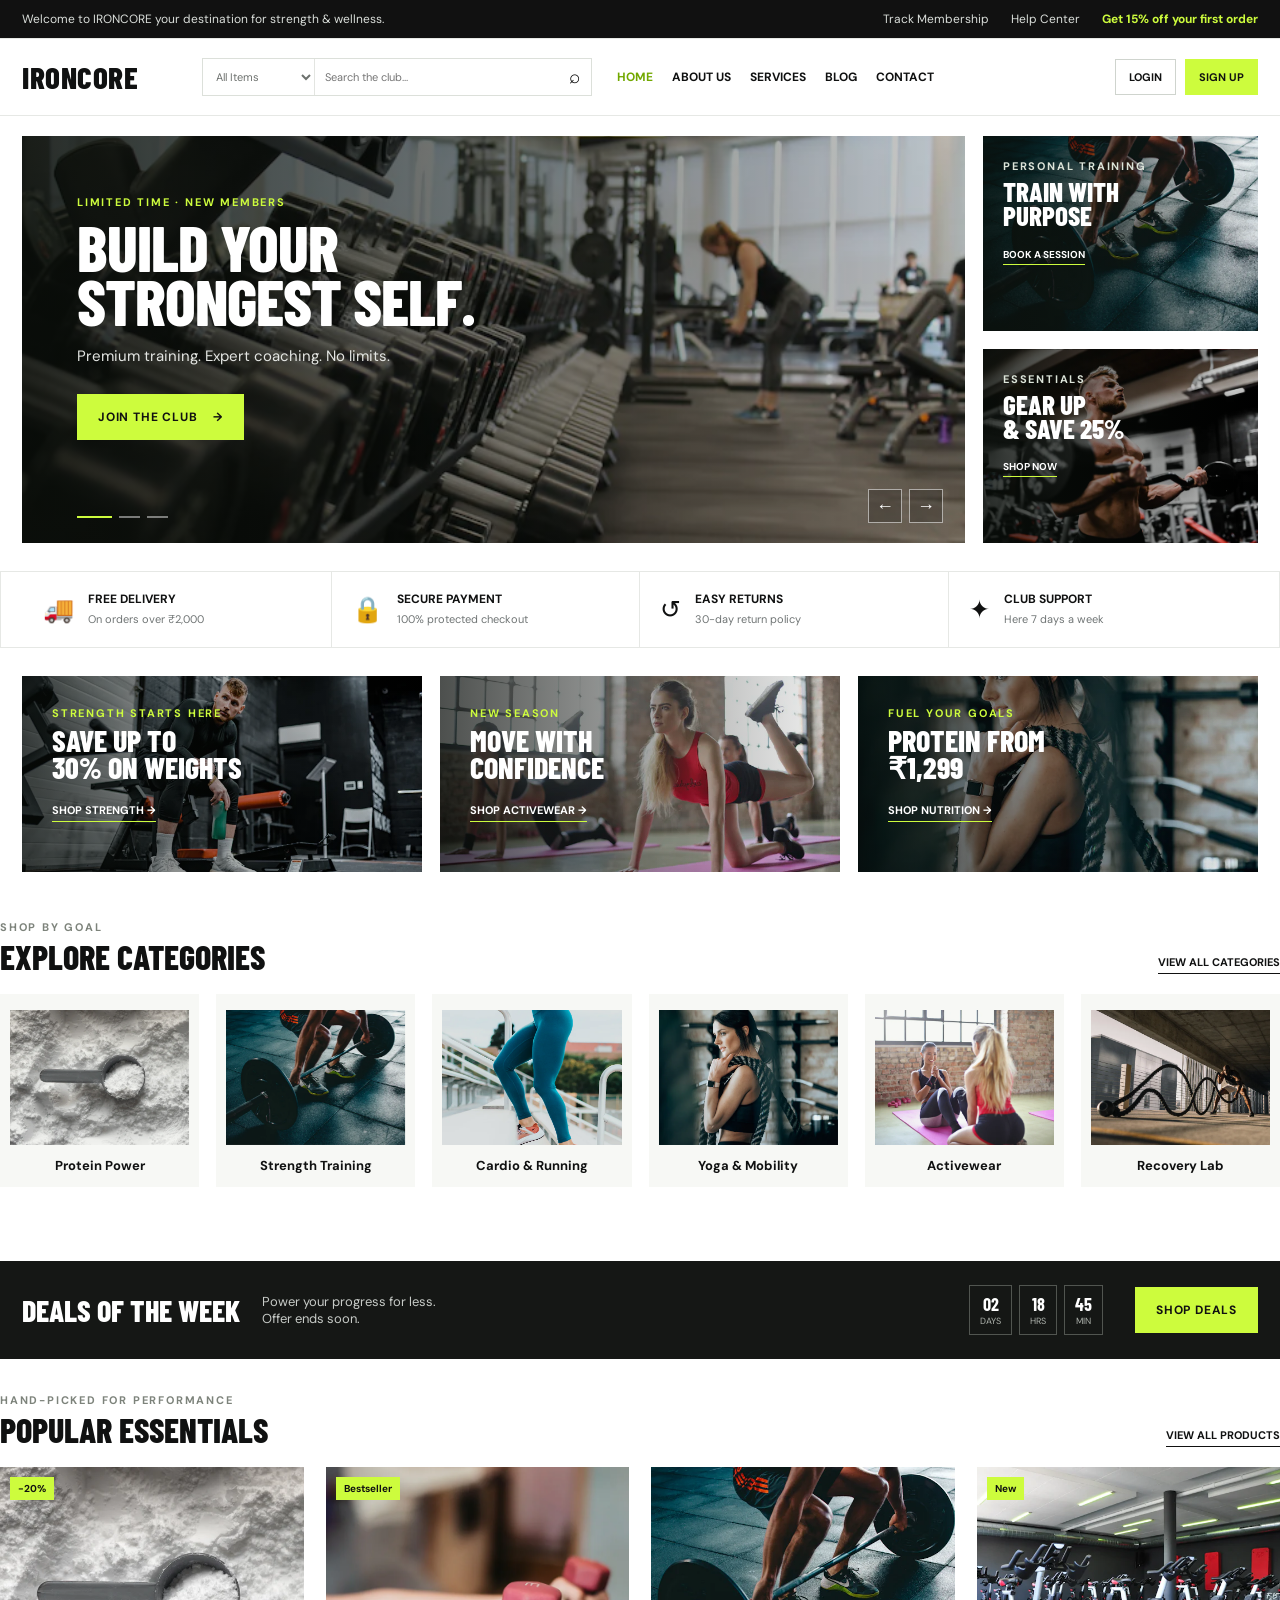
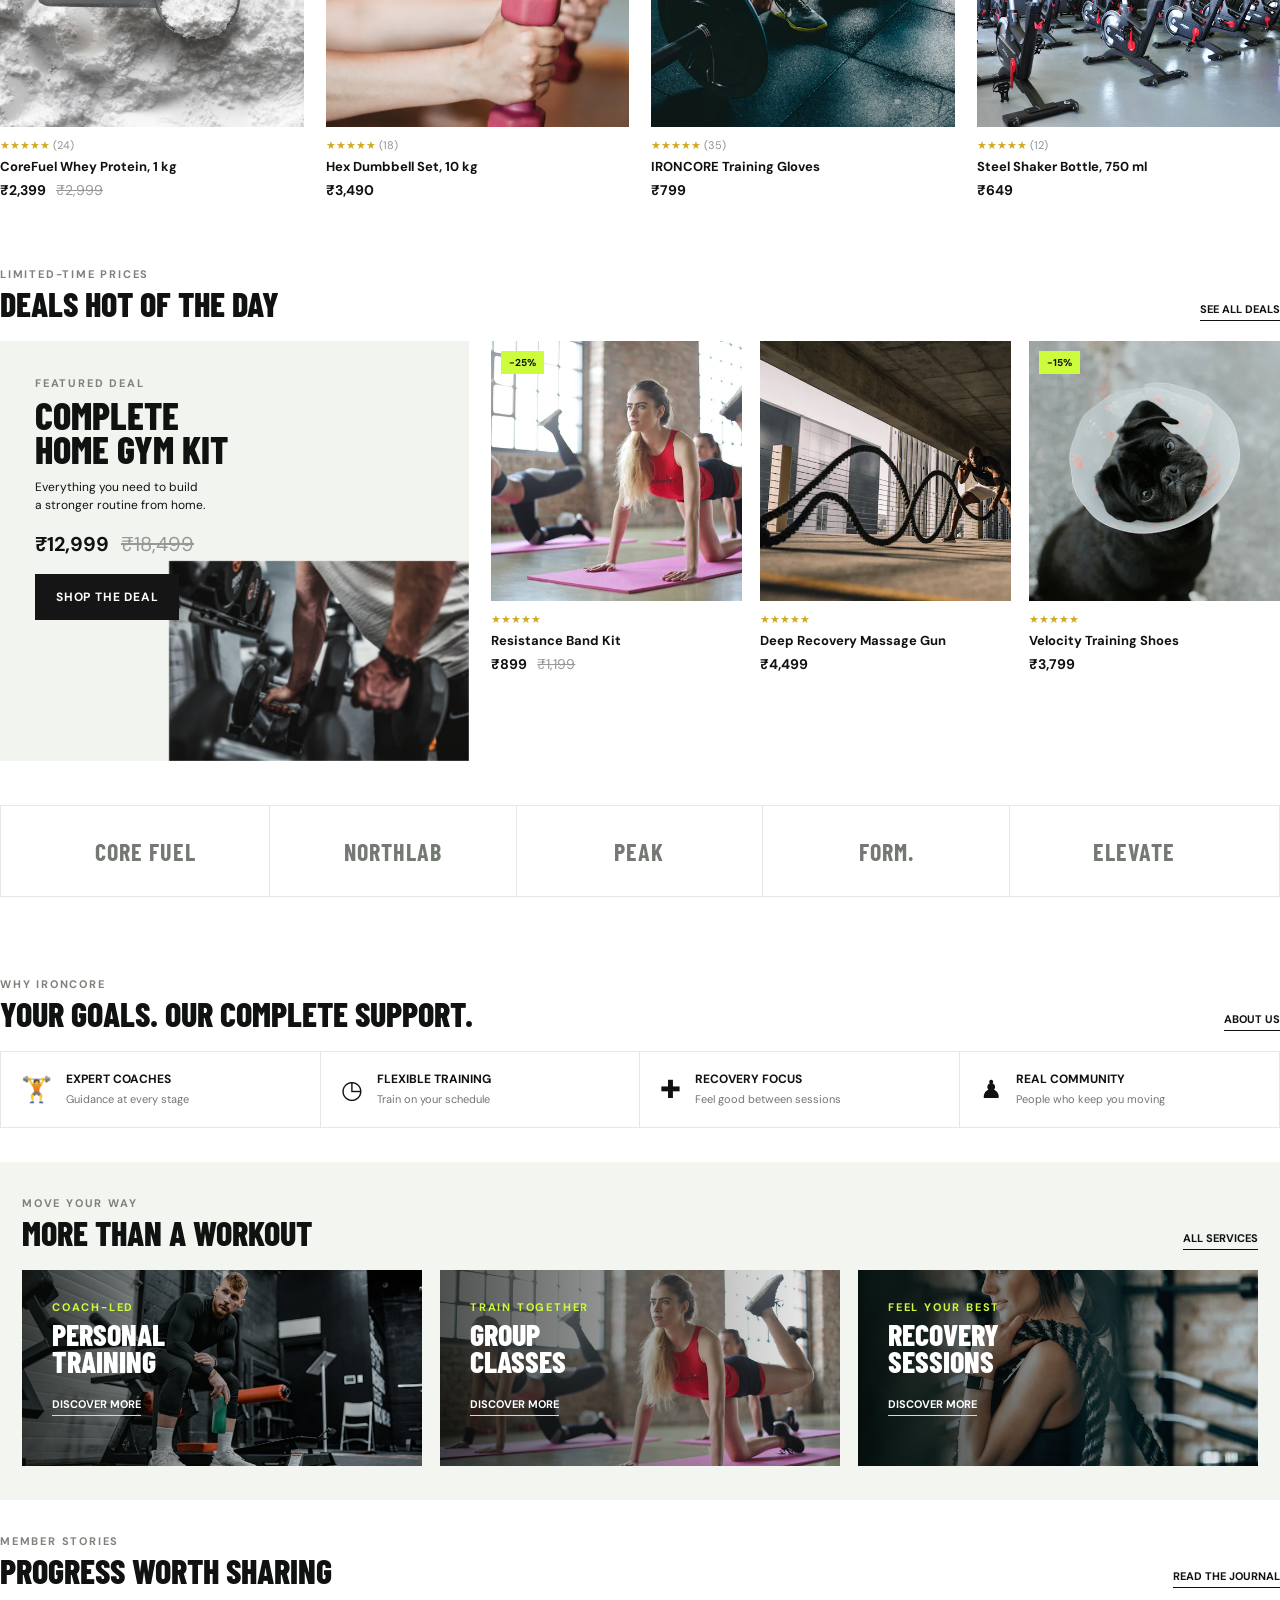
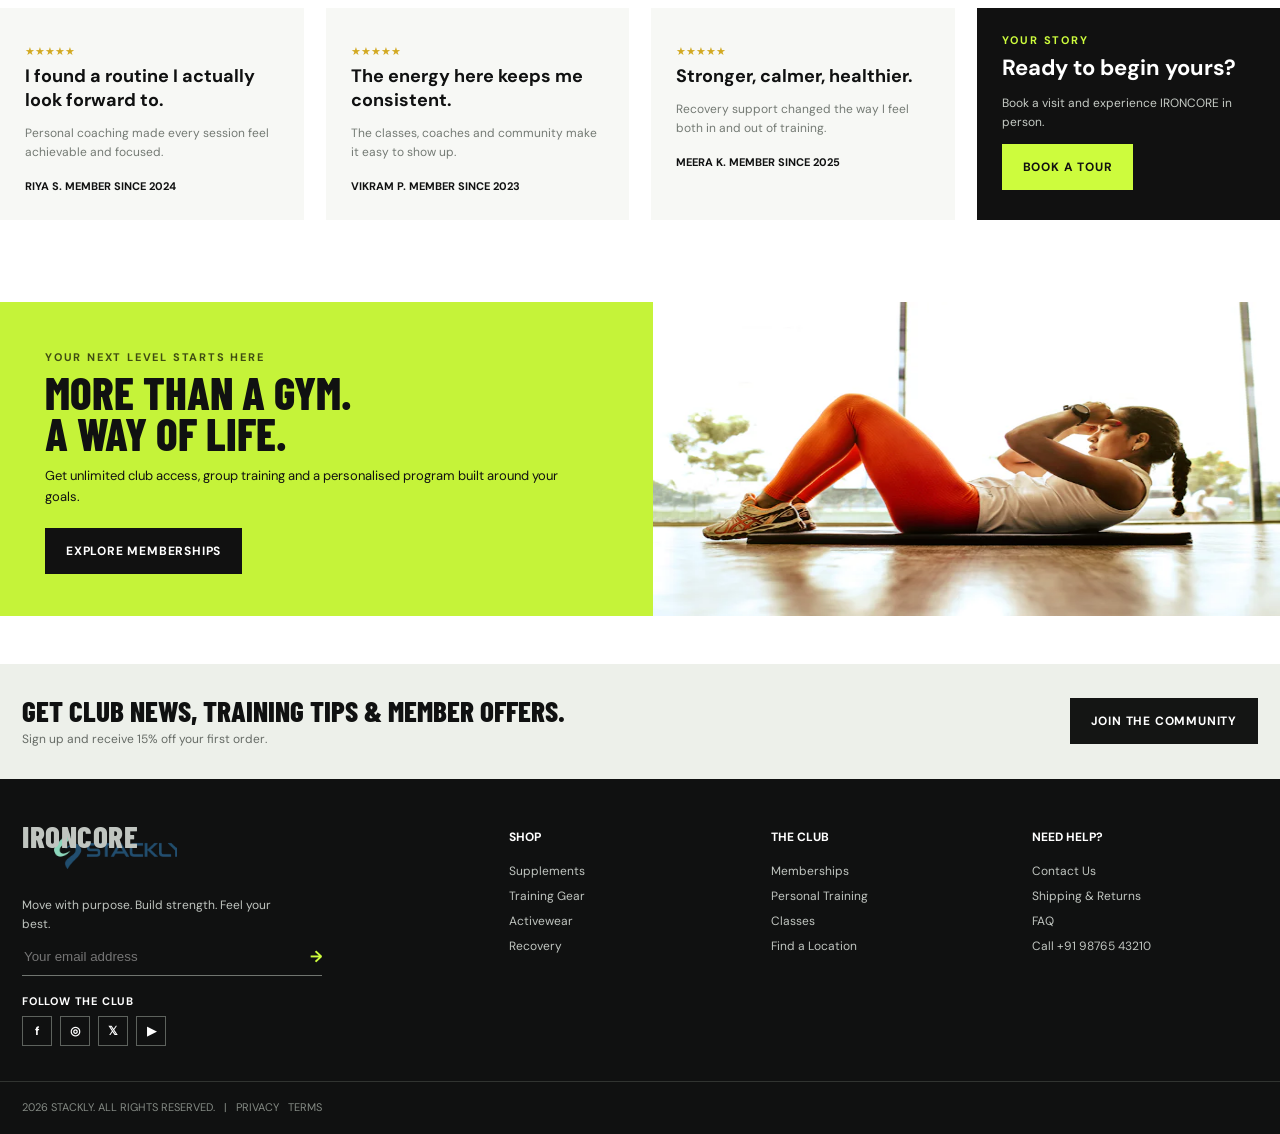
==== index.html @ f5759696 "initial commit" ====
<!DOCTYPE html>
<html lang="en">
<head>
  <meta charset="UTF-8" />
  <meta name="viewport" content="width=device-width, initial-scale=1.0" />
  <title>IRONCORE | Gym & Health Club</title>
  <link rel="preconnect" href="https://fonts.googleapis.com">
  <link rel="preconnect" href="https://fonts.gstatic.com" crossorigin>
  <link href="https://fonts.googleapis.com/css2?family=Barlow+Condensed:wght@500;600;700;800&family=DM+Sans:wght@400;500;600;700&display=swap" rel="stylesheet">
  <style>
    :root { --lime:#cdfc3d; --ink:#101111; --muted:#707575; --line:#e6e8e5; --cream:#f7f8f5; }
    * { box-sizing:border-box; } body { margin:0; color:var(--ink); font-family:'DM Sans',Arial,sans-serif; } a { color:inherit; text-decoration:none; }
    .wrap { max-width:1280px; margin:auto; padding:0 22px; } .eyebrow{ text-transform:uppercase; letter-spacing:1.8px; font-size:11px; font-weight:700; color:#7d837b; }
    .topbar { background:#111; color:#dadeda; height:38px; font-size:12px; } .topbar .wrap { height:100%; display:flex; align-items:center; justify-content:space-between; } .toplinks{display:flex;gap:22px}.accent{color:var(--lime);font-weight:700}
    .logo { width:155px;height:39px;font:800 31px/.8 'Barlow Condensed';letter-spacing:.5px;display:flex;align-items:center;flex:0 0 155px; } .logo:before{content:'IRONCORE'}.logo span { display:none; }
    .search { display:flex; align-items:center; border:1px solid #dce0da; height:38px; flex:1; max-width:390px; } .search select,.search input{border:0;background:none;outline:0;height:100%;font:11px 'DM Sans';}.search select{border-right:1px solid #e3e5e1;padding:0 9px;color:#6d716e;width:112px}.search input{padding:0 10px;flex:1;min-width:0}.search button{border:0;background:none;font-size:19px;padding:0 11px;cursor:pointer}
    nav { border-top:1px solid var(--line); border-bottom:1px solid var(--line); } nav .wrap{height:76px;display:flex;align-items:center;gap:25px}.navlinks{display:flex;align-items:center;gap:19px;font-size:12px;font-weight:700;white-space:nowrap}.navlinks a:first-child{color:#72a800}.navright{margin-left:auto;font-size:11px;display:flex;gap:9px;white-space:nowrap}.login{border:1px solid #cfd4ce;padding:10px 13px;font-weight:700}.signup{background:var(--lime);padding:11px 14px;font-weight:700;color:#111}
    .hero-grid { display:grid;grid-template-columns:1fr 275px;gap:18px;padding-top:20px; }.hero { min-height:407px;background:linear-gradient(90deg,rgba(9,13,9,.88),rgba(9,13,9,.2)),url('assets/1534438327276-14e5300c3a48.webp') center/cover;position:relative;color:#fff;padding:59px 55px; }.hero h1{font:800 clamp(46px,5vw,72px)/.85 'Barlow Condensed';text-transform:uppercase;margin:11px 0 17px;max-width:490px;letter-spacing:-1px}.hero p{font-size:15px;color:#e4e6e3;margin-bottom:28px}.button{display:inline-flex;align-items:center;gap:16px;font-size:12px;text-transform:uppercase;letter-spacing:.8px;font-weight:700;background:var(--lime);color:#111;padding:15px 21px;border:0;cursor:pointer}.button.dark{background:#141514;color:#fff}.hero .dots{position:absolute;bottom:25px;left:55px;display:flex;gap:7px}.dots i{width:21px;height:2px;background:#fff;opacity:.45}.dots i:first-child{opacity:1;background:var(--lime)}
    .hero{overflow:hidden;transition:background-image .55s ease}.hero-copy{animation:heroIn .7s both}.hero.is-changing .hero-copy{animation:heroOut .25s both}.hero .dots i{cursor:pointer;transition:.25s}.hero .dots i.active{opacity:1;background:var(--lime);width:35px}.slide-arrows{position:absolute;right:22px;bottom:20px;display:flex;gap:7px}.slide-arrows button{width:34px;height:34px;border:1px solid rgba(255,255,255,.55);background:rgba(0,0,0,.22);color:#fff;font-size:18px;cursor:pointer}.slide-arrows button:hover{background:var(--lime);color:#111;border-color:var(--lime)}@keyframes heroIn{from{opacity:0;transform:translateY(16px)}to{opacity:1;transform:none}}@keyframes heroOut{to{opacity:0;transform:translateY(-12px)}}
    .sidepromos{display:grid;gap:18px}.promo{padding:23px 20px;color:#fff;position:relative;overflow:hidden}.promo:before{content:'';position:absolute;inset:0;background:linear-gradient(90deg,rgba(10,15,11,.8),rgba(10,15,11,.02));z-index:0}.promo>*{position:relative;z-index:1}.promo.one{background:url('assets/1517836357463-d25dfeac3438.webp') center/cover}.promo.two{background:url('assets/1581009146145-b5ef050c2e1e.webp') center/cover}.promo h3{font:800 27px/.9 'Barlow Condensed';text-transform:uppercase;margin:6px 0 14px}.promo a{text-transform:uppercase;font-size:10px;font-weight:700;border-bottom:1px solid var(--lime);padding-bottom:3px}
    .benefits{margin:28px auto;border:1px solid var(--line);display:grid;grid-template-columns:repeat(4,1fr)}.benefit{padding:19px 20px;display:flex;gap:14px;align-items:center;border-right:1px solid var(--line)}.benefit:last-child{border:0}.benefit .symbol{font-size:25px}.benefit b{display:block;font-size:12px;text-transform:uppercase}.benefit span{font-size:11px;color:var(--muted)}
    .split-promos{display:grid;grid-template-columns:repeat(3,1fr);gap:18px;margin:0 auto 14px}.wide-promo{min-height:196px;padding:30px;position:relative;color:#fff;overflow:hidden;background-size:cover;background-position:center}.wide-promo:after{content:'';position:absolute;inset:0;background:linear-gradient(90deg,rgba(8,12,9,.72),rgba(8,12,9,.04))}.wide-promo>*{position:relative;z-index:1}.wide-promo:nth-child(1){background-image:url('assets/1579758629938-03607ccdbaba.webp')}.wide-promo:nth-child(2){background-image:url('assets/1518611012118-696072aa579a.webp')}.wide-promo:nth-child(3){background-image:url('assets/1548690312-e3b507d8c110.webp')}.wide-promo h3{font:800 30px/.9 'Barlow Condensed';text-transform:uppercase;margin:7px 0 17px}.wide-promo a{font-size:11px;font-weight:700;text-transform:uppercase;border-bottom:1px solid var(--lime);padding-bottom:4px}
    .section{padding:34px 0}.section-title{display:flex;justify-content:space-between;align-items:end;margin-bottom:20px}.section-title h2{font:800 34px/1 'Barlow Condensed';text-transform:uppercase;margin:6px 0 0}.view{font-size:11px;text-transform:uppercase;font-weight:bold;border-bottom:1px solid #111;padding-bottom:4px}.category-grid{display:grid;grid-template-columns:repeat(6,1fr);gap:17px}.category{background:var(--cream);text-align:center;padding:16px 10px 13px;font-size:13px;font-weight:700}.category img{height:135px;width:100%;object-fit:cover;mix-blend-mode:multiply;margin-bottom:8px}
    .dealbar{background:#151715;color:white;padding:24px 0;margin:40px 0 0}.dealbar .wrap{display:flex;align-items:center;gap:22px}.dealbar h3{font:800 30px/1 'Barlow Condensed';text-transform:uppercase;margin:0}.dealbar p{margin:0;color:#c7cbc7;font-size:13px}.timer{margin-left:auto;display:flex;gap:7px}.time{border:1px solid #515550;padding:7px 10px;text-align:center;font:700 18px 'Barlow Condensed'}.time small{display:block;font:9px 'DM Sans';color:#aeb3ad;text-transform:uppercase}.dealbar .button{margin-left:10px}
    .product-grid{display:grid;grid-template-columns:repeat(4,1fr);gap:22px}.product{position:relative}.product-img{height:260px;background:var(--cream);overflow:hidden;position:relative}.product-img img{width:100%;height:100%;object-fit:cover;transition:.3s}.product:hover img{transform:scale(1.05)}.tag{position:absolute;top:10px;left:10px;background:var(--lime);font-size:10px;font-weight:bold;padding:5px 8px;z-index:1}.quick{position:absolute;bottom:0;left:0;right:0;background:#111;color:#fff;text-align:center;padding:11px;text-transform:uppercase;font-size:10px;font-weight:bold;transform:translateY(100%);transition:.25s}.product:hover .quick{transform:none}.stars{color:#d2a921;font-size:11px;margin-top:11px}.product h4{margin:6px 0;font-size:13px}.price{font-weight:700;font-size:14px}.old{color:#959995;text-decoration:line-through;margin-left:7px;font-weight:400}.membership{margin:48px 0;background:linear-gradient(90deg,#c5f339 0%,#c5f339 51%,transparent 51%),url('assets/1571019613454-1cb2f99b2d8b.webp') right/50% 100% no-repeat;min-height:270px;padding:48px 55% 42px 45px}.membership h2{font:800 45px/.9 'Barlow Condensed';text-transform:uppercase;margin:8px 0 12px}.membership p{font-size:13px;line-height:1.6}.membership .button{background:#111;color:#fff;margin-top:7px}
    .deals-layout{display:grid;grid-template-columns:1.25fr 2.1fr;gap:22px}.feature-deal{background:#f2f4ef;min-height:420px;padding:35px;position:relative;overflow:hidden}.feature-deal:after{content:'';position:absolute;inset:0;background:url('assets/1583454110551-21f2fa2afe61.webp') right bottom/64% auto no-repeat;mix-blend-mode:multiply}.feature-deal>*{position:relative;z-index:1}.feature-deal h3{font:800 38px/.9 'Barlow Condensed';text-transform:uppercase;max-width:210px;margin:8px 0 12px}.feature-deal p{font-size:12px;max-width:170px;line-height:1.5}.feature-deal .price{font-size:20px;margin:17px 0}.deal-products{display:grid;grid-template-columns:repeat(3,1fr);gap:18px}.deal-products .product-img{height:260px}.brands{border:1px solid var(--line);display:grid;grid-template-columns:repeat(5,1fr);margin:10px auto 46px}.brand{height:90px;display:flex;align-items:center;justify-content:center;border-right:1px solid var(--line);font:700 24px 'Barlow Condensed';letter-spacing:1px;color:#747a73}.brand:last-child{border:0}.club-strip{background:#edf0ea;padding:32px 0}.club-strip .wrap{display:flex;align-items:center;justify-content:space-between;gap:25px}.club-strip h3{font:800 29px/1 'Barlow Condensed';text-transform:uppercase;margin:0}.club-strip p{font-size:12px;color:#666b66;margin:6px 0 0}
    footer{background:#101111;color:#c0c5c0;padding:45px 0 20px}footer .footergrid{display:grid;grid-template-columns:2fr repeat(3,1fr);gap:35px}footer .logo{display:block;background-color:transparent!important;border-radius:0;width:195px;height:52px;padding:0;background-image:url('assets/logo-dark.webp')!important;background-repeat:no-repeat!important;background-size:195px auto!important;background-position:left center!important;box-shadow:none}footer h5{color:#fff;font-size:12px;text-transform:uppercase;margin:5px 0 18px}footer li{list-style:none;font-size:12px;margin:9px 0}footer ul{padding:0;margin:0}.newsletter{display:flex;border-bottom:1px solid #707570;padding-bottom:8px;max-width:300px}.newsletter input{background:transparent;border:0;color:white;outline:0;flex:1}.socials{display:flex;gap:8px;margin-top:18px}.socials a{display:grid;place-items:center;width:30px;height:30px;border:1px solid #5d625d;color:#fff;font-size:12px;font-weight:700}.socials a:hover{background:var(--lime);border-color:var(--lime);color:#111}.copyright{margin-top:35px;padding-top:18px;border-top:1px solid #313431;font-size:11px;color:#848a84}
    @media(max-width:950px){.hero-grid{grid-template-columns:1fr}.sidepromos{display:none}.category-grid{grid-template-columns:repeat(3,1fr)}.split-promos{grid-template-columns:1fr}.deals-layout{grid-template-columns:1fr}.navright{display:none}.membership{background:#c5f339;padding:35px}.membership h2{font-size:40px}.benefits{grid-template-columns:repeat(2,1fr)}.navlinks{gap:12px}}@media(max-width:600px){.toplinks,.navlinks{display:none}nav .wrap{height:66px}.logo{font-size:29px}.search{max-width:none}.search select{display:none}.hero{padding:50px 25px}.hero h1{font-size:49px}.category-grid,.product-grid,.deal-products{grid-template-columns:repeat(2,1fr);gap:11px}.product-img,.deal-products .product-img{height:190px}.benefits{grid-template-columns:1fr}.benefit{border-right:0;border-bottom:1px solid var(--line)}.dealbar .wrap{flex-wrap:wrap}.timer{margin-left:0}.dealbar .button{display:none}.brands{grid-template-columns:repeat(2,1fr)}.brand:nth-child(2){border-right:0}.club-strip .wrap{align-items:flex-start;flex-direction:column}footer .footergrid{grid-template-columns:1fr 1fr}.section{padding:25px 0}}
  </style>
  <style>
    html { overflow-x:hidden; }
    img { max-width:100%; height:auto; }
    @media (max-width:950px) {
      nav .wrap { flex-wrap:wrap; }
      .navlinks { display:none; }
      .navright { display:none; }
      .hero-grid { grid-template-columns:1fr; }
      .sidepromos { display:none; }
      .split-promos { grid-template-columns:1fr; }
      .benefits { grid-template-columns:repeat(2,1fr); }
      .dealbar .wrap { flex-wrap:wrap; }
    }
    @media (max-width:600px) {
      .topbar .wrap { justify-content:center; text-align:center; }
      .toplinks { display:none; }
      nav .wrap { height:auto; min-height:66px; padding-top:12px; padding-bottom:12px; }
      .search { order:3; flex-basis:100%; max-width:none; }
      .hero { padding:50px 25px; }
      .benefits { grid-template-columns:1fr; }
      .category-grid,.product-grid,.deal-products { grid-template-columns:repeat(2,1fr); }
      .membership { background:#c5f339; padding:35px; }
      .club-strip .wrap { align-items:flex-start; flex-direction:column; }
      footer .footergrid { grid-template-columns:1fr 1fr; }
    }
  </style>
</head>
<body>
  <div class="topbar"><div class="wrap"><span>Welcome to IRONCORE  your destination for strength & wellness.</span><div class="toplinks"><a href="#">Track Membership</a><a href="#">Help Center</a><a class="accent" href="#">Get 15% off your first order</a></div></div></div>
  <nav><div class="wrap"><a class="logo" href="index.html" aria-label="IRONCORE home"></a><div class="search"><select aria-label="Search category"><option>All Items</option><option>Supplements</option><option>Gym Gear</option></select><input aria-label="Search the club" placeholder="Search the club..."/><button type="button" aria-label="Search">⌕</button></div><div class="navlinks"><a href="index.html">HOME</a><a href="about.html">ABOUT US</a><a href="services.html">SERVICES</a><a href="blog.html">BLOG</a><a href="contact.html">CONTACT</a></div><div class="navright"><a class="login" href="login.html">LOGIN</a><a class="signup" href="signup.html">SIGN UP</a></div></div></nav>
  <main id="home">
    <div class="wrap hero-grid">
      <section class="hero" id="hero-slider"><div class="hero-copy"><div class="eyebrow" id="hero-kicker" style="color:var(--lime)">LIMITED TIME · NEW MEMBERS</div><h1 id="hero-title">BUILD YOUR<br>STRONGEST SELF.</h1><p id="hero-text">Premium training. Expert coaching. No limits.</p><a class="button" id="hero-link" href="#membership"><span id="hero-cta">Join the club</span> <b>→</b></a></div><div class="dots" aria-label="Hero slides"><i class="active"></i><i></i><i></i></div><div class="slide-arrows"><button type="button" aria-label="Previous slide">←</button><button type="button" aria-label="Next slide">→</button></div></section>
      <aside class="sidepromos"><div class="promo one"><div class="eyebrow" style="color:#dce4d9">PERSONAL TRAINING</div><h3>Train with<br>purpose</h3><a href="#">Book a session  </a></div><div class="promo two"><div class="eyebrow" style="color:#dce4d9">ESSENTIALS</div><h3>Gear up<br>& save 25%</h3><a href="#shop">Shop now  </a></div></aside>
    </div>
    <div class="wrap benefits"><div class="benefit"><div class="symbol">🚚</div><div><b>Free delivery</b><span>On orders over ₹2,000</span></div></div><div class="benefit"><div class="symbol">🔒</div><div><b>Secure payment</b><span>100% protected checkout</span></div></div><div class="benefit"><div class="symbol">↺</div><div><b>Easy returns</b><span>30-day return policy</span></div></div><div class="benefit"><div class="symbol">✦</div><div><b>Club support</b><span>Here 7 days a week</span></div></div></div>
    <div class="wrap split-promos"><article class="wide-promo"><div class="eyebrow" style="color:var(--lime)">Strength starts here</div><h3>Save up to<br>30% on weights</h3><a href="#shop">Shop strength →</a></article><article class="wide-promo"><div class="eyebrow" style="color:var(--lime)">New season</div><h3>Move with<br>confidence</h3><a href="#shop">Shop activewear →</a></article><article class="wide-promo"><div class="eyebrow" style="color:var(--lime)">Fuel your goals</div><h3>Protein from<br>₹1,299</h3><a href="#shop">Shop nutrition →</a></article></div>
    <section class="wrap section"><div class="section-title"><div><div class="eyebrow">Shop by goal</div><h2>Explore categories</h2></div><a class="view" href="#shop">View all categories  </a></div><div class="category-grid"><a class="category" href="#"><img src="assets/1593095948071-474c5cc2989d.webp" alt="Protein"><div>Protein Power</div></a><a class="category" href="#"><img src="assets/1517836357463-d25dfeac3438.webp" alt="Weights"><div>Strength Training</div></a><a class="category" href="#"><img src="assets/1538805060514-97d9cc17730c.webp" alt="Running"><div>Cardio & Running</div></a><a class="category" href="#"><img src="assets/1548690312-e3b507d8c110.webp" alt="Yoga"><div>Yoga & Mobility</div></a><a class="category" href="#"><img src="assets/1518459031867-a89b944bffe4.webp" alt="Clothes"><div>Activewear</div></a><a class="category" href="#"><img src="assets/1599058917212-d750089bc07e.webp" alt="Recovery"><div>Recovery Lab</div></a></div></section>
    <div class="dealbar"><div class="wrap"><h3>Deals of the week</h3><p>Power your progress for less.<br>Offer ends soon.</p><div class="timer"><div class="time">02<small>days</small></div><div class="time">18<small>hrs</small></div><div class="time">45<small>min</small></div></div><a href="#shop" class="button">Shop deals  </a></div></div>
    <section class="wrap section" id="shop"><div class="section-title"><div><div class="eyebrow">Hand-picked for performance</div><h2>Popular essentials</h2></div><a class="view" href="#">View all products  </a></div><div class="product-grid"><article class="product"><div class="product-img"><span class="tag">-20%</span><img src="assets/1593095948071-474c5cc2989d.webp" alt="Whey protein"><div class="quick">Add to cart</div></div><div class="stars">SSSSS <span style="color:#8e938e">(24)</span></div><h4>CoreFuel Whey Protein, 1 kg</h4><div class="price">a2,399 <span class="old">a2,999</span></div></article><article class="product"><div class="product-img"><span class="tag">Bestseller</span><img src="assets/1586401100295-7a8096fd231a.webp" alt="Dumbbells"><div class="quick">Add to cart</div></div><div class="stars">SSSSS <span style="color:#8e938e">(18)</span></div><h4>Hex Dumbbell Set, 10 kg</h4><div class="price">a3,490</div></article><article class="product"><div class="product-img"><img src="assets/1517836357463-d25dfeac3438.webp" alt="Gym gear"><div class="quick">Add to cart</div></div><div class="stars">SSSSS <span style="color:#8e938e">(35)</span></div><h4>IRONCORE Training Gloves</h4><div class="price">a799</div></article><article class="product"><div class="product-img"><span class="tag">New</span><img src="assets/1598289431512-b97b0917affc.webp" alt="Shaker"><div class="quick">Add to cart</div></div><div class="stars">SSSSS <span style="color:#8e938e">(12)</span></div><h4>Steel Shaker Bottle, 750 ml</h4><div class="price">a649</div></article></div></section>
    <section class="wrap section"><div class="section-title"><div><div class="eyebrow">Limited-time prices</div><h2>Deals hot of the day</h2></div><a class="view" href="#shop">See all deals  </a></div><div class="deals-layout"><article class="feature-deal"><div class="eyebrow">Featured deal</div><h3>Complete home gym kit</h3><p>Everything you need to build a stronger routine from home.</p><div class="price">a12,999 <span class="old">a18,499</span></div><a class="button dark" href="#">Shop the deal  </a></article><div class="deal-products"><article class="product"><div class="product-img"><span class="tag">-25%</span><img src="assets/1518611012118-696072aa579a.webp" alt="Fitness band"><div class="quick">Add to cart</div></div><div class="stars">SSSSS</div><h4>Resistance Band Kit</h4><div class="price">a899 <span class="old">a1,199</span></div></article><article class="product"><div class="product-img"><img src="assets/1599058917212-d750089bc07e.webp" alt="Recovery gun"><div class="quick">Add to cart</div></div><div class="stars">SSSSS</div><h4>Deep Recovery Massage Gun</h4><div class="price">a4,499</div></article><article class="product"><div class="product-img"><span class="tag">-15%</span><img src="assets/1599443015574-be5fe8a05783.webp" alt="Shoes"><div class="quick">Add to cart</div></div><div class="stars">SSSSS</div><h4>Velocity Training Shoes</h4><div class="price">a3,799</div></article></div></div></section>
    <div class="wrap brands"><div class="brand">CORE FUEL</div><div class="brand">NORTHLAB</div><div class="brand">PEAK</div><div class="brand">FORM.</div><div class="brand">ELEVATE</div></div>
    <section class="wrap section"><div class="section-title"><div><div class="eyebrow">Why Stackly</div><h2>Your goals. Our complete support.</h2></div><a class="view" href="about.html">About us  </a></div><div class="benefits" style="margin:0"><div class="benefit"><div class="symbol"></div><div><b>Expert coaches</b><span>Guidance at every stage</span></div></div><div class="benefit"><div class="symbol">"</div><div><b>Flexible training</b><span>Train on your schedule</span></div></div><div class="benefit"><div class="symbol"></div><div><b>Recovery focus</b><span>Feel good between sessions</span></div></div><div class="benefit"><div class="symbol"></div><div><b>Real community</b><span>People who keep you moving</span></div></div></div></section>
    <section class="section" style="background:#f3f5f1"><div class="wrap"><div class="section-title"><div><div class="eyebrow">Move your way</div><h2>More than a workout</h2></div><a class="view" href="services.html">All services  </a></div><div class="split-promos" style="margin-bottom:0"><article class="wide-promo"><div class="eyebrow" style="color:var(--lime)">Coach-led</div><h3>Personal<br>training</h3><a href="services.html">Discover more  </a></article><article class="wide-promo"><div class="eyebrow" style="color:var(--lime)">Train together</div><h3>Group<br>classes</h3><a href="services.html">Discover more  </a></article><article class="wide-promo"><div class="eyebrow" style="color:var(--lime)">Feel your best</div><h3>Recovery<br>sessions</h3><a href="services.html">Discover more  </a></article></div></div></section>
    <section class="wrap section"><div class="section-title"><div><div class="eyebrow">Member stories</div><h2>Progress worth sharing</h2></div><a class="view" href="blog.html">Read the journal  </a></div><div class="product-grid"><article class="product" style="padding:25px;background:#f7f8f5"><div class="stars">SSSSS</div><h4 style="font-size:18px">I found a routine I actually look forward to.</h4><p style="font-size:12px;color:#747a74;line-height:1.6">Personal coaching made every session feel achievable and focused.</p><b style="font-size:11px">RIYA S.  MEMBER SINCE 2024</b></article><article class="product" style="padding:25px;background:#f7f8f5"><div class="stars">SSSSS</div><h4 style="font-size:18px">The energy here keeps me consistent.</h4><p style="font-size:12px;color:#747a74;line-height:1.6">The classes, coaches and community make it easy to show up.</p><b style="font-size:11px">VIKRAM P.  MEMBER SINCE 2023</b></article><article class="product" style="padding:25px;background:#f7f8f5"><div class="stars">SSSSS</div><h4 style="font-size:18px">Stronger, calmer, healthier.</h4><p style="font-size:12px;color:#747a74;line-height:1.6">Recovery support changed the way I feel both in and out of training.</p><b style="font-size:11px">MEERA K.  MEMBER SINCE 2025</b></article><article class="product" style="padding:25px;background:#111;color:#fff"><div class="eyebrow" style="color:var(--lime)">Your story</div><h4 style="font-size:22px">Ready to begin yours?</h4><p style="font-size:12px;color:#c6cbc5;line-height:1.6">Book a visit and experience Stackly in person.</p><a class="button" href="contact.html">Book a tour  </a></article></div></section>
    <section class="wrap membership" id="membership"><div class="eyebrow" style="color:#3f4d12">Your next level starts here</div><h2>More than a gym.<br>A way of life.</h2><p>Get unlimited club access, group training and a personalised program built around your goals.</p><a class="button" href="contact.html">Explore memberships  </a></section>
    <section class="club-strip"><div class="wrap"><div><h3>Get club news, training tips & member offers.</h3><p>Sign up and receive 15% off your first order.</p></div><a href="#" class="button dark">Join the community  </a></div></section>
  </main>
  <footer><div class="wrap footergrid"><div><a class="logo" href="index.html" aria-label="Stackly home"></a><p style="font-size:12px;line-height:1.6;max-width:270px;margin-top:20px">Move with purpose. Build strength. Feel your best.</p><div class="newsletter"><input placeholder="Your email address"><b style="color:var(--lime)">"</b></div><div class="socials" aria-label="Social media"><a href="404.html" aria-label="Facebook">f</a><a href="404.html" aria-label="Instagram"></a><a href="404.html" aria-label="X"></a><a href="404.html" aria-label="YouTube"></a></div></div><div><h5>Shop</h5><ul><li>Supplements</li><li>Training Gear</li><li>Activewear</li><li>Recovery</li></ul></div><div><h5>The Club</h5><ul><li>Memberships</li><li>Personal Training</li><li>Classes</li><li>Find a Location</li></ul></div><div><h5>Need help?</h5><ul><li>Contact Us</li><li>Shipping & Returns</li><li>FAQ</li><li>Call +91 98765 43210</li></ul></div></div><div class="wrap copyright"> 2026 STACKLY. ALL RIGHTS RESERVED. &nbsp; | &nbsp; PRIVACY &nbsp; TERMS</div></footer>
  <script src="site.js"></script>
  <script>
    (() => {
      const slides = [
        { kicker: 'LIMITED TIME  NEW MEMBERS', title: 'BUILD YOUR<br>STRONGEST SELF.', text: 'Premium training. Expert coaching. No limits.', cta: 'Join the club', href: '#membership', image: 'assets/1534438327276-14e5300c3a48.webp' },
        { kicker: 'PERFORMANCE MADE PERSONAL', title: 'TRAIN SMARTER.<br>GO FURTHER.', text: 'Personal coaching designed around the results you want.', cta: 'Meet our trainers', href: '#membership', image: 'assets/1538805060514-97d9cc17730c.webp' },
        { kicker: 'MEMBER EXCLUSIVE', title: 'YOUR ROUTINE.<br>YOUR RESULTS.', text: 'Group fitness, recovery and full club access in one membership.', cta: 'Explore membership', href: '#membership', image: 'assets/1571019613454-1cb2f99b2d8b.webp' }
      ];
      const hero = document.querySelector('#hero-slider'), copy = hero.querySelector('.hero-copy'), dots = [...hero.querySelectorAll('.dots i')];
      let current = 0, timer;
      function show(index) {
        current = (index + slides.length) % slides.length;
        hero.classList.add('is-changing');
        setTimeout(() => {
          const s = slides[current];
          document.querySelector('#hero-kicker').textContent = s.kicker;
          document.querySelector('#hero-title').innerHTML = s.title;
          document.querySelector('#hero-text').textContent = s.text;
          document.querySelector('#hero-cta').textContent = s.cta;
          document.querySelector('#hero-link').href = s.href;
          hero.style.backgroundImage = `linear-gradient(90deg,rgba(9,13,9,.88),rgba(9,13,9,.2)),url('${s.image}')`;
          dots.forEach((dot, i) => dot.classList.toggle('active', i === current));
          hero.classList.remove('is-changing'); copy.style.animation = 'none'; copy.offsetHeight; copy.style.animation = '';
        }, 240);
        clearInterval(timer); timer = setInterval(() => show(current + 1), 5500);
      }
      dots.forEach((dot, i) => dot.addEventListener('click', () => show(i)));
      hero.querySelectorAll('.slide-arrows button')[0].addEventListener('click', () => show(current - 1));
      hero.querySelectorAll('.slide-arrows button')[1].addEventListener('click', () => show(current + 1));
      timer = setInterval(() => show(current + 1), 5500);
      document.querySelectorAll('a[href="#"]').forEach(link => link.href = '404.html');
    })();
  </script>
</body>
</html>
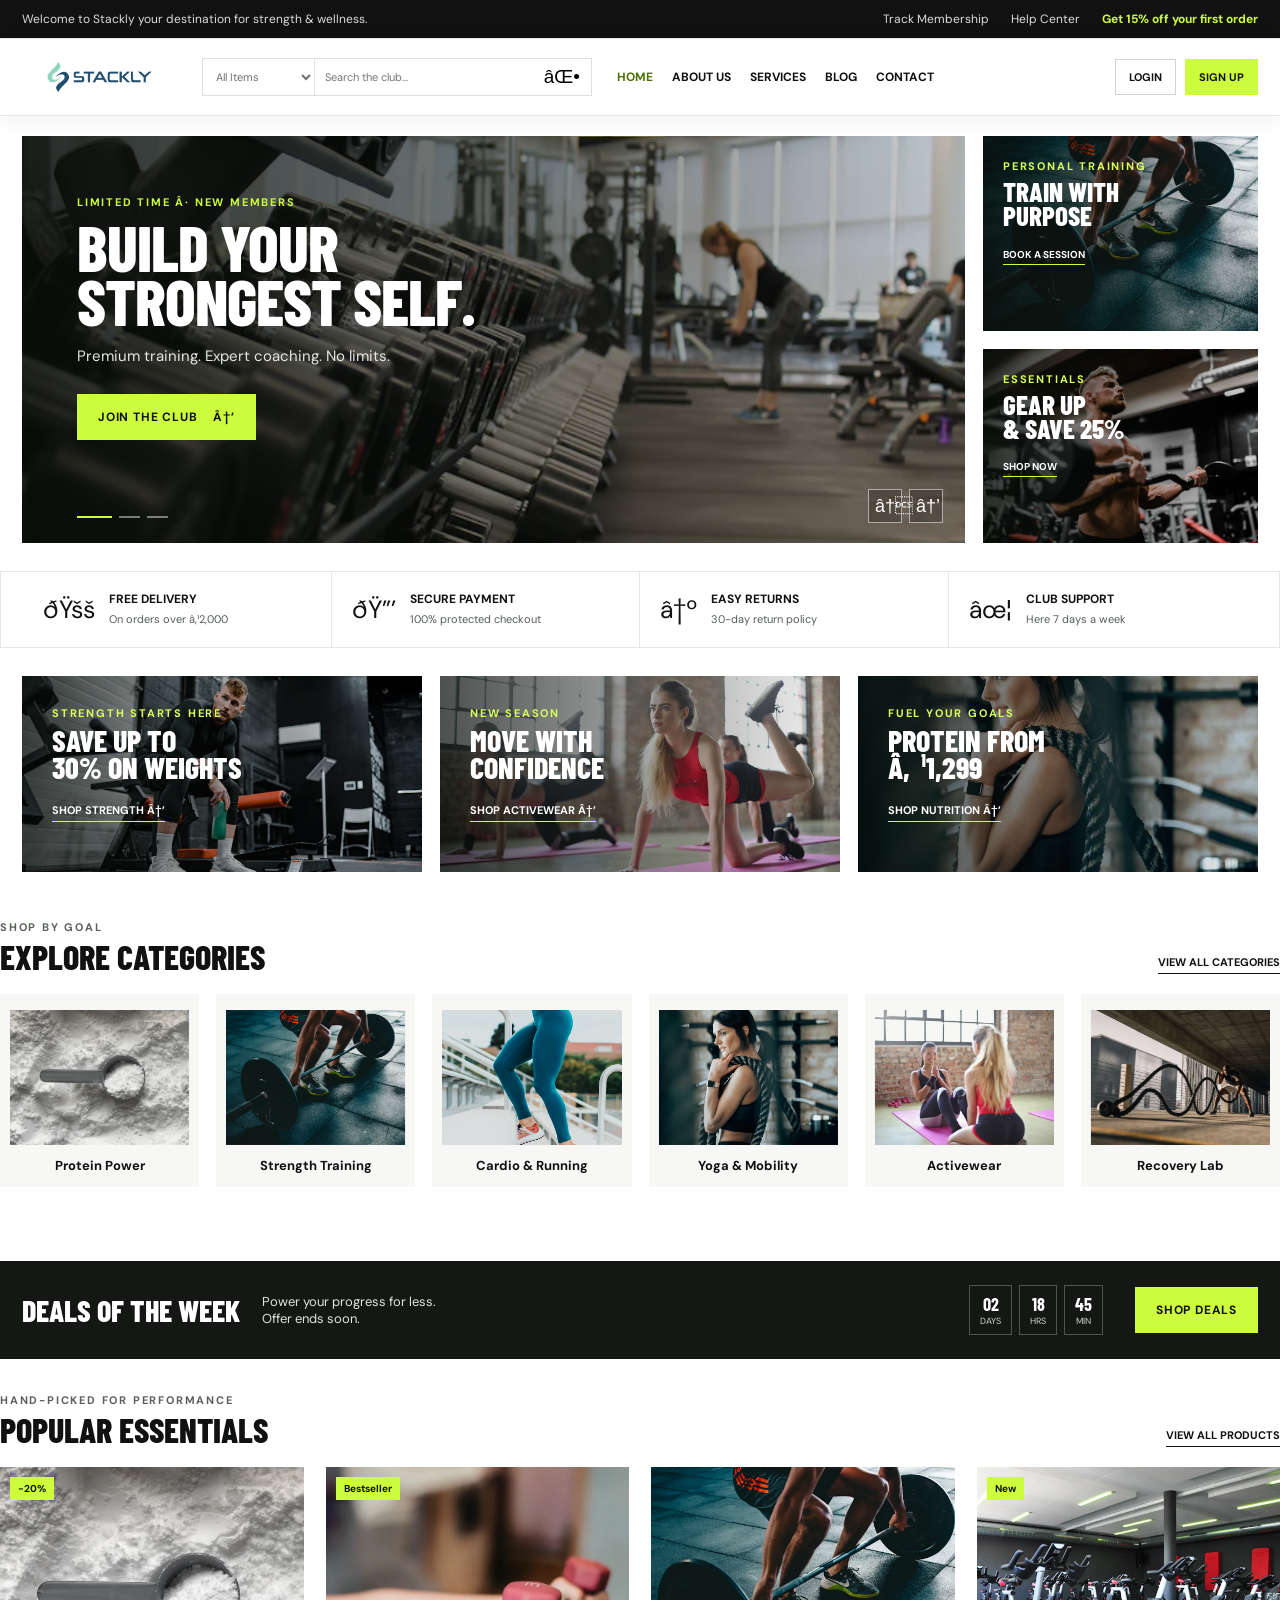
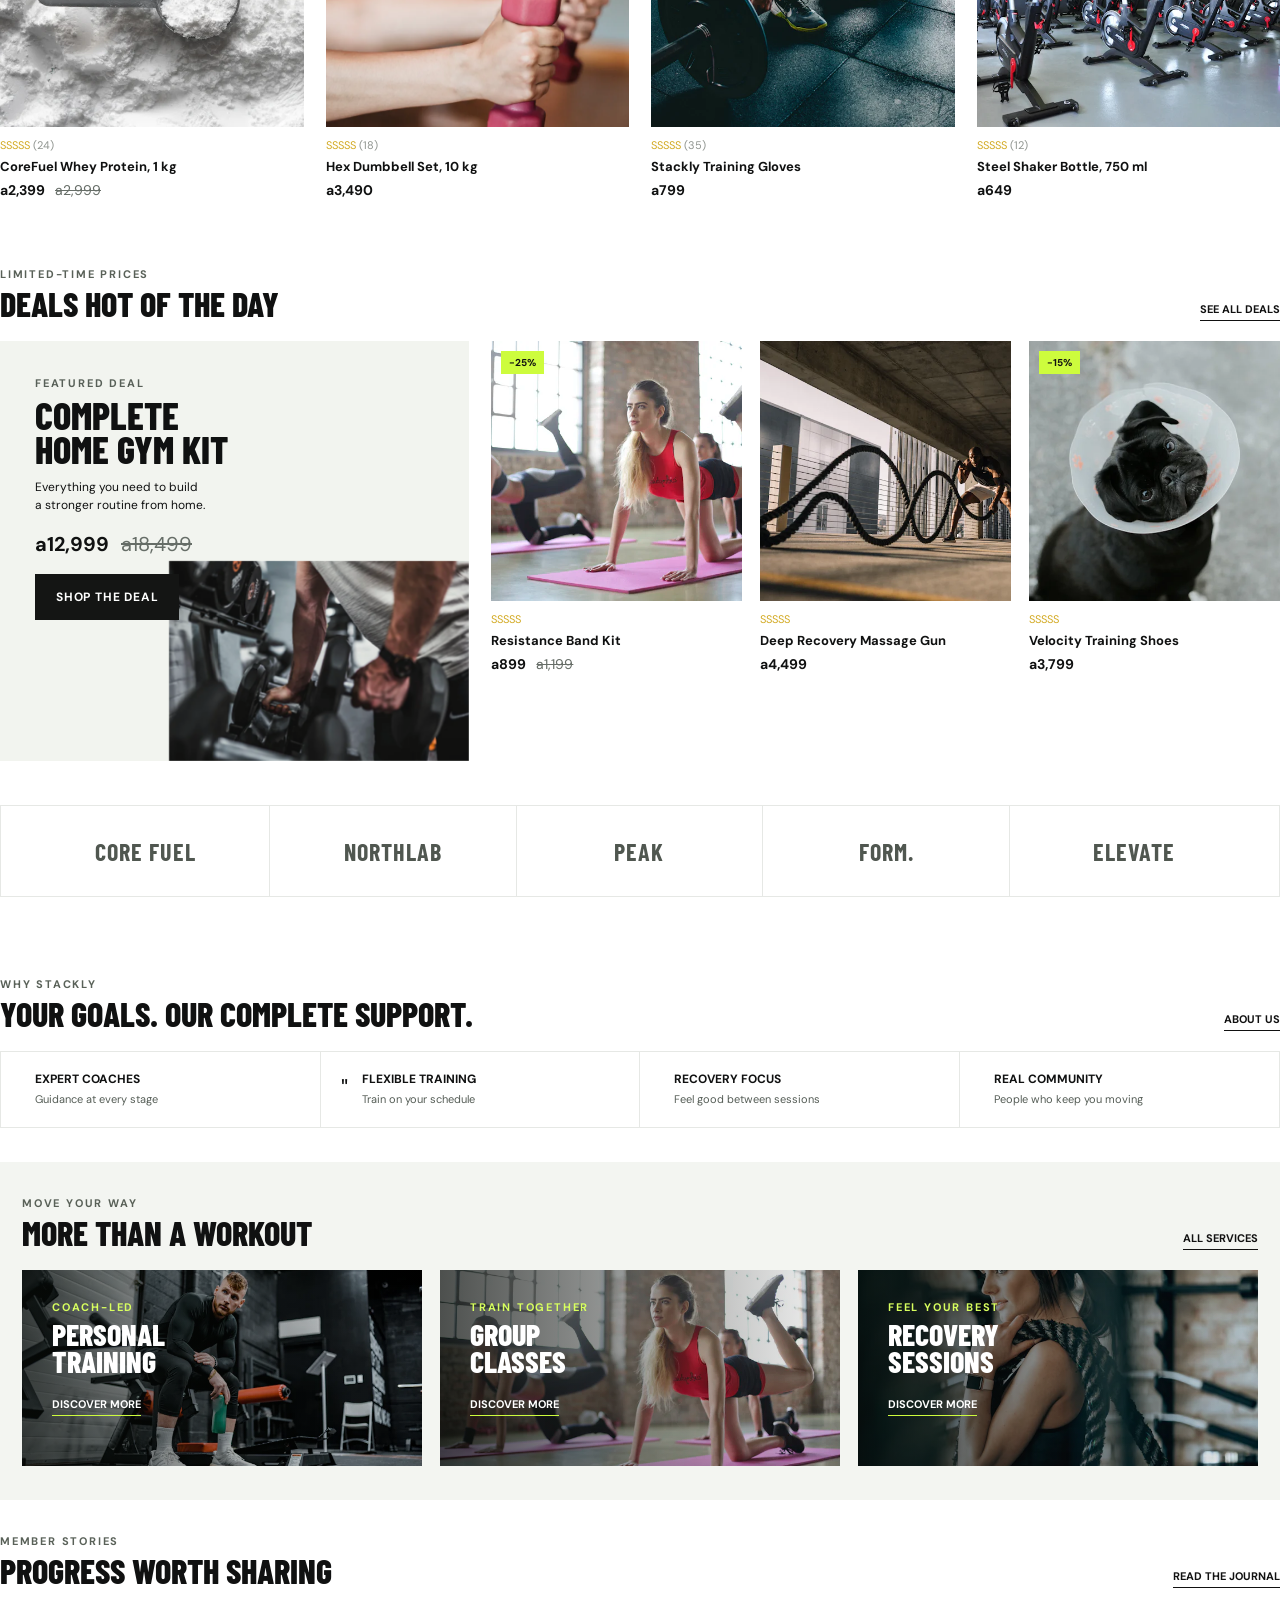
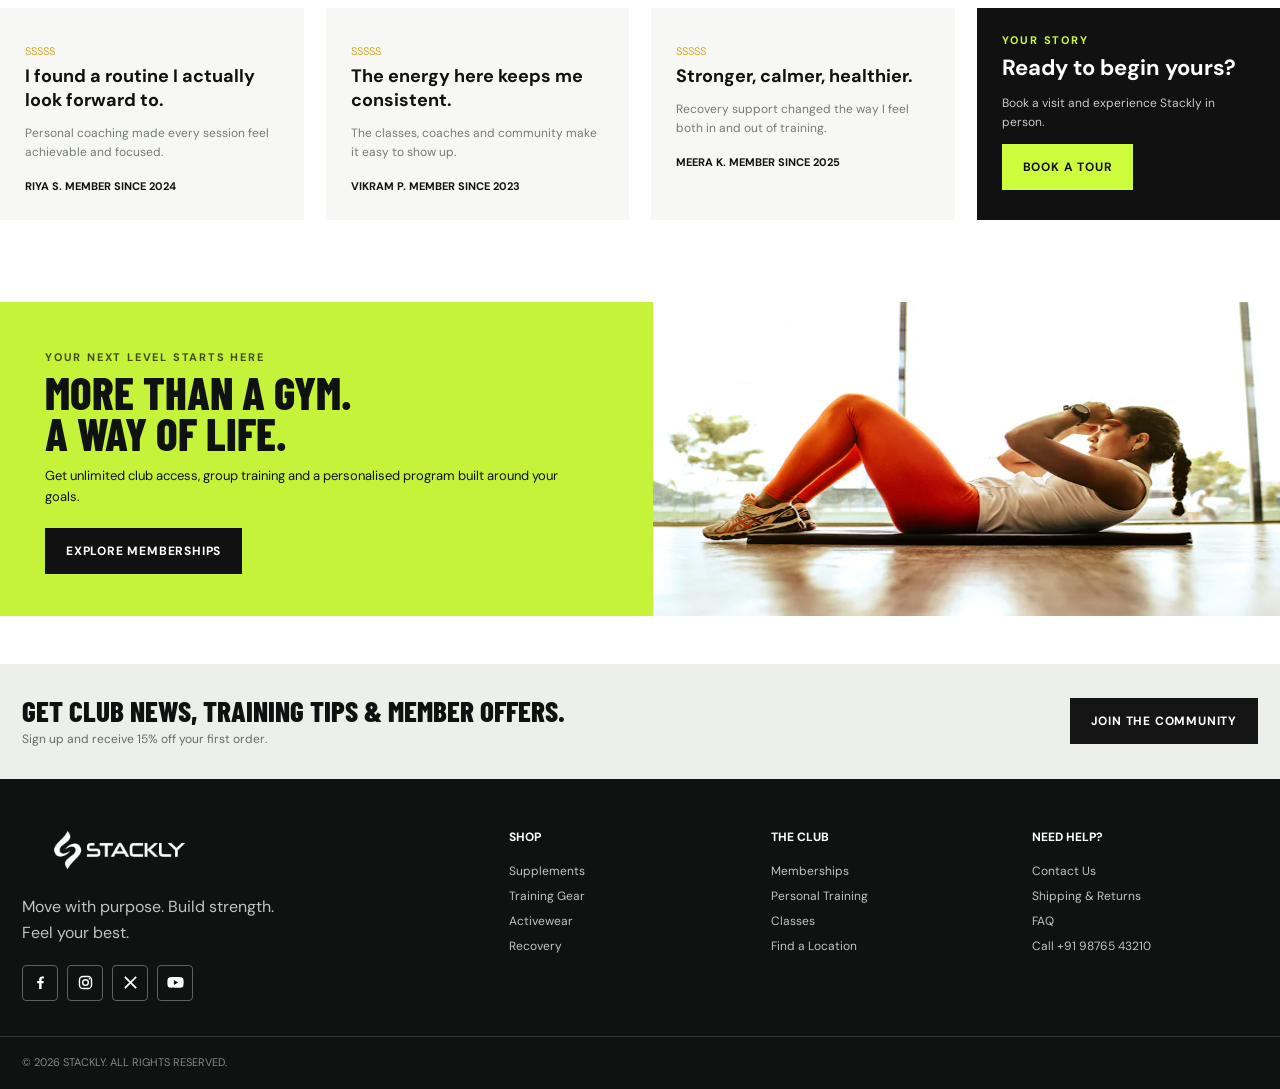
==== commit 962c1d57: "update" ====
--- a/index.html
+++ b/index.html
@@ -1,4 +1,4 @@
-<!DOCTYPE html>
+﻿<!DOCTYPE html>
 <html lang="en">
 <head>
   <meta charset="UTF-8" />
@@ -8,6 +8,7 @@
   <link rel="preconnect" href="https://fonts.gstatic.com" crossorigin>
   <link href="https://fonts.googleapis.com/css2?family=Barlow+Condensed:wght@500;600;700;800&family=DM+Sans:wght@400;500;600;700&display=swap" rel="stylesheet">
   <style>
+    body>nav{position:sticky;top:0;z-index:50;background:rgba(255,255,255,.97);backdrop-filter:blur(12px);box-shadow:0 5px 20px rgba(10,20,10,.06)}html{scroll-behavior:smooth;scroll-padding-top:100px}.logo:before{content:none!important}.logo img{display:block;width:100%;height:100%;object-fit:contain;object-position:left center}footer .logo{background:#fff!important;padding:7px 10px;border-radius:4px}.logo{font-size:0!important}.site-menu-toggle{display:none;border:1px solid #dce0da;background:#fff;padding:9px 12px;font-size:19px;margin-left:auto}@media(max-width:950px){.site-menu-toggle{display:block}.navlinks.mobile-open{display:flex!important;position:absolute;top:100%;left:0;right:0;background:#fff;padding:14px 22px;flex-direction:column;gap:14px;box-shadow:0 12px 18px rgba(0,0,0,.1)}}.hero{animation:heroEntrance .8s both}.reveal{opacity:0;transform:translateY(22px);transition:opacity .65s ease,transform .65s ease}.reveal.is-visible{opacity:1;transform:none}@keyframes heroEntrance{from{opacity:0;transform:translateY(18px)}to{opacity:1;transform:none}}@media(prefers-reduced-motion:reduce){html{scroll-behavior:auto}.reveal,.hero{animation:none!important;transition:none!important;transform:none!important;opacity:1!important}}
     :root { --lime:#cdfc3d; --ink:#101111; --muted:#707575; --line:#e6e8e5; --cream:#f7f8f5; }
     * { box-sizing:border-box; } body { margin:0; color:var(--ink); font-family:'DM Sans',Arial,sans-serif; } a { color:inherit; text-decoration:none; }
     .wrap { max-width:1280px; margin:auto; padding:0 22px; } .eyebrow{ text-transform:uppercase; letter-spacing:1.8px; font-size:11px; font-weight:700; color:#7d837b; }
@@ -53,17 +54,17 @@
       footer .footergrid { grid-template-columns:1fr 1fr; }
     }
   </style>
-</head>
+<style>footer .logo{background-color:transparent!important;background-image:none!important;padding:0!important;border-radius:0!important}footer .logo img{filter:brightness(0) invert(1)}footer .logo img{display:block;width:100%;height:100%;object-fit:contain}</style><style>.eyebrow{color:#586058}.section-title .eyebrow{color:#596158}.view{color:#111}.old{color:#666d67}.navlinks a:first-child{color:#4c7100}.brand{color:#505750}.benefit span{color:#555d56}.dealbar p{color:#e0e4df}.time small{color:#d0d5d0}.button:focus-visible,a:focus-visible,button:focus-visible,input:focus-visible,select:focus-visible{outline:3px solid #287b68;outline-offset:3px}.promo .eyebrow,.wide-promo .eyebrow{color:#d8ff5e!important}</style><style>footer .footer-brand .logo{display:flex;width:195px;height:52px;margin-bottom:18px}footer .footer-brand p{max-width:270px;line-height:1.65}footer .socials{gap:9px;margin-top:18px}footer .socials a{width:36px;height:36px;border-radius:4px}footer .socials svg{display:block;width:17px;height:17px}</style></head>
 <body>
   <div class="topbar"><div class="wrap"><span>Welcome to IRONCORE  your destination for strength & wellness.</span><div class="toplinks"><a href="#">Track Membership</a><a href="#">Help Center</a><a class="accent" href="#">Get 15% off your first order</a></div></div></div>
-  <nav><div class="wrap"><a class="logo" href="index.html" aria-label="IRONCORE home"></a><div class="search"><select aria-label="Search category"><option>All Items</option><option>Supplements</option><option>Gym Gear</option></select><input aria-label="Search the club" placeholder="Search the club..."/><button type="button" aria-label="Search">⌕</button></div><div class="navlinks"><a href="index.html">HOME</a><a href="about.html">ABOUT US</a><a href="services.html">SERVICES</a><a href="blog.html">BLOG</a><a href="contact.html">CONTACT</a></div><div class="navright"><a class="login" href="login.html">LOGIN</a><a class="signup" href="signup.html">SIGN UP</a></div></div></nav>
+  <nav><div class="wrap"><a class="logo" href="index.html" aria-label="IRONCORE home"></a><div class="search"><select aria-label="Search category"><option>All Items</option><option>Supplements</option><option>Gym Gear</option></select><input aria-label="Search the club" placeholder="Search the club..."/><button type="button" aria-label="Search">âŒ•</button></div><div class="navlinks"><a href="index.html">HOME</a><a href="about.html">ABOUT US</a><a href="services.html">SERVICES</a><a href="blog.html">BLOG</a><a href="contact.html">CONTACT</a></div><div class="navright"><a class="login" href="login.html">LOGIN</a><a class="signup" href="signup.html">SIGN UP</a></div></div></nav>
   <main id="home">
     <div class="wrap hero-grid">
-      <section class="hero" id="hero-slider"><div class="hero-copy"><div class="eyebrow" id="hero-kicker" style="color:var(--lime)">LIMITED TIME · NEW MEMBERS</div><h1 id="hero-title">BUILD YOUR<br>STRONGEST SELF.</h1><p id="hero-text">Premium training. Expert coaching. No limits.</p><a class="button" id="hero-link" href="#membership"><span id="hero-cta">Join the club</span> <b>→</b></a></div><div class="dots" aria-label="Hero slides"><i class="active"></i><i></i><i></i></div><div class="slide-arrows"><button type="button" aria-label="Previous slide">←</button><button type="button" aria-label="Next slide">→</button></div></section>
+      <section class="hero" id="hero-slider"><div class="hero-copy"><div class="eyebrow" id="hero-kicker" style="color:var(--lime)">LIMITED TIME Â· NEW MEMBERS</div><h1 id="hero-title">BUILD YOUR<br>STRONGEST SELF.</h1><p id="hero-text">Premium training. Expert coaching. No limits.</p><a class="button" id="hero-link" href="#membership"><span id="hero-cta">Join the club</span> <b>â†’</b></a></div><div class="dots" aria-label="Hero slides"><i class="active"></i><i></i><i></i></div><div class="slide-arrows"><button type="button" aria-label="Previous slide">â†</button><button type="button" aria-label="Next slide">â†’</button></div></section>
       <aside class="sidepromos"><div class="promo one"><div class="eyebrow" style="color:#dce4d9">PERSONAL TRAINING</div><h3>Train with<br>purpose</h3><a href="#">Book a session  </a></div><div class="promo two"><div class="eyebrow" style="color:#dce4d9">ESSENTIALS</div><h3>Gear up<br>& save 25%</h3><a href="#shop">Shop now  </a></div></aside>
     </div>
-    <div class="wrap benefits"><div class="benefit"><div class="symbol">🚚</div><div><b>Free delivery</b><span>On orders over ₹2,000</span></div></div><div class="benefit"><div class="symbol">🔒</div><div><b>Secure payment</b><span>100% protected checkout</span></div></div><div class="benefit"><div class="symbol">↺</div><div><b>Easy returns</b><span>30-day return policy</span></div></div><div class="benefit"><div class="symbol">✦</div><div><b>Club support</b><span>Here 7 days a week</span></div></div></div>
-    <div class="wrap split-promos"><article class="wide-promo"><div class="eyebrow" style="color:var(--lime)">Strength starts here</div><h3>Save up to<br>30% on weights</h3><a href="#shop">Shop strength →</a></article><article class="wide-promo"><div class="eyebrow" style="color:var(--lime)">New season</div><h3>Move with<br>confidence</h3><a href="#shop">Shop activewear →</a></article><article class="wide-promo"><div class="eyebrow" style="color:var(--lime)">Fuel your goals</div><h3>Protein from<br>₹1,299</h3><a href="#shop">Shop nutrition →</a></article></div>
+    <div class="wrap benefits"><div class="benefit"><div class="symbol">ðŸšš</div><div><b>Free delivery</b><span>On orders over â‚¹2,000</span></div></div><div class="benefit"><div class="symbol">ðŸ”’</div><div><b>Secure payment</b><span>100% protected checkout</span></div></div><div class="benefit"><div class="symbol">â†º</div><div><b>Easy returns</b><span>30-day return policy</span></div></div><div class="benefit"><div class="symbol">âœ¦</div><div><b>Club support</b><span>Here 7 days a week</span></div></div></div>
+    <div class="wrap split-promos"><article class="wide-promo"><div class="eyebrow" style="color:var(--lime)">Strength starts here</div><h3>Save up to<br>30% on weights</h3><a href="#shop">Shop strength â†’</a></article><article class="wide-promo"><div class="eyebrow" style="color:var(--lime)">New season</div><h3>Move with<br>confidence</h3><a href="#shop">Shop activewear â†’</a></article><article class="wide-promo"><div class="eyebrow" style="color:var(--lime)">Fuel your goals</div><h3>Protein from<br>â‚¹1,299</h3><a href="#shop">Shop nutrition â†’</a></article></div>
     <section class="wrap section"><div class="section-title"><div><div class="eyebrow">Shop by goal</div><h2>Explore categories</h2></div><a class="view" href="#shop">View all categories  </a></div><div class="category-grid"><a class="category" href="#"><img src="assets/1593095948071-474c5cc2989d.webp" alt="Protein"><div>Protein Power</div></a><a class="category" href="#"><img src="assets/1517836357463-d25dfeac3438.webp" alt="Weights"><div>Strength Training</div></a><a class="category" href="#"><img src="assets/1538805060514-97d9cc17730c.webp" alt="Running"><div>Cardio & Running</div></a><a class="category" href="#"><img src="assets/1548690312-e3b507d8c110.webp" alt="Yoga"><div>Yoga & Mobility</div></a><a class="category" href="#"><img src="assets/1518459031867-a89b944bffe4.webp" alt="Clothes"><div>Activewear</div></a><a class="category" href="#"><img src="assets/1599058917212-d750089bc07e.webp" alt="Recovery"><div>Recovery Lab</div></a></div></section>
     <div class="dealbar"><div class="wrap"><h3>Deals of the week</h3><p>Power your progress for less.<br>Offer ends soon.</p><div class="timer"><div class="time">02<small>days</small></div><div class="time">18<small>hrs</small></div><div class="time">45<small>min</small></div></div><a href="#shop" class="button">Shop deals  </a></div></div>
     <section class="wrap section" id="shop"><div class="section-title"><div><div class="eyebrow">Hand-picked for performance</div><h2>Popular essentials</h2></div><a class="view" href="#">View all products  </a></div><div class="product-grid"><article class="product"><div class="product-img"><span class="tag">-20%</span><img src="assets/1593095948071-474c5cc2989d.webp" alt="Whey protein"><div class="quick">Add to cart</div></div><div class="stars">SSSSS <span style="color:#8e938e">(24)</span></div><h4>CoreFuel Whey Protein, 1 kg</h4><div class="price">a2,399 <span class="old">a2,999</span></div></article><article class="product"><div class="product-img"><span class="tag">Bestseller</span><img src="assets/1586401100295-7a8096fd231a.webp" alt="Dumbbells"><div class="quick">Add to cart</div></div><div class="stars">SSSSS <span style="color:#8e938e">(18)</span></div><h4>Hex Dumbbell Set, 10 kg</h4><div class="price">a3,490</div></article><article class="product"><div class="product-img"><img src="assets/1517836357463-d25dfeac3438.webp" alt="Gym gear"><div class="quick">Add to cart</div></div><div class="stars">SSSSS <span style="color:#8e938e">(35)</span></div><h4>IRONCORE Training Gloves</h4><div class="price">a799</div></article><article class="product"><div class="product-img"><span class="tag">New</span><img src="assets/1598289431512-b97b0917affc.webp" alt="Shaker"><div class="quick">Add to cart</div></div><div class="stars">SSSSS <span style="color:#8e938e">(12)</span></div><h4>Steel Shaker Bottle, 750 ml</h4><div class="price">a649</div></article></div></section>
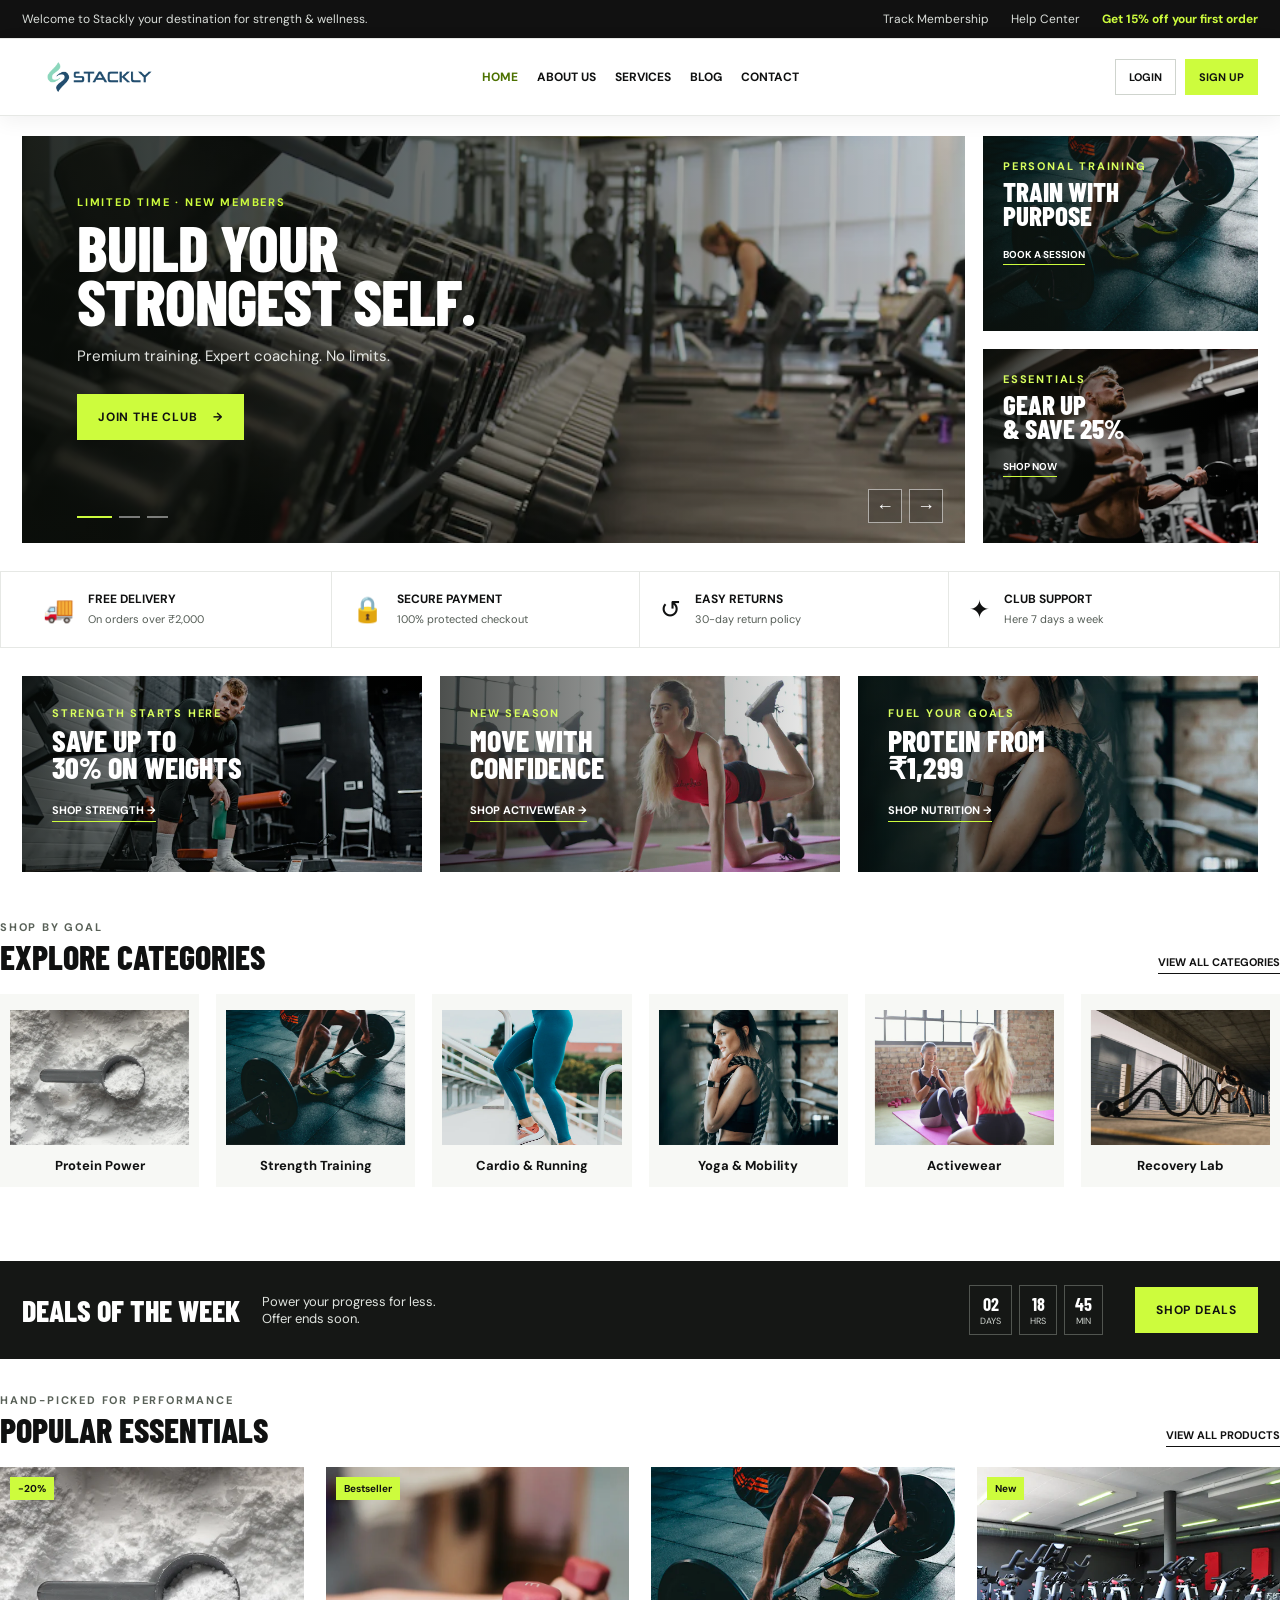
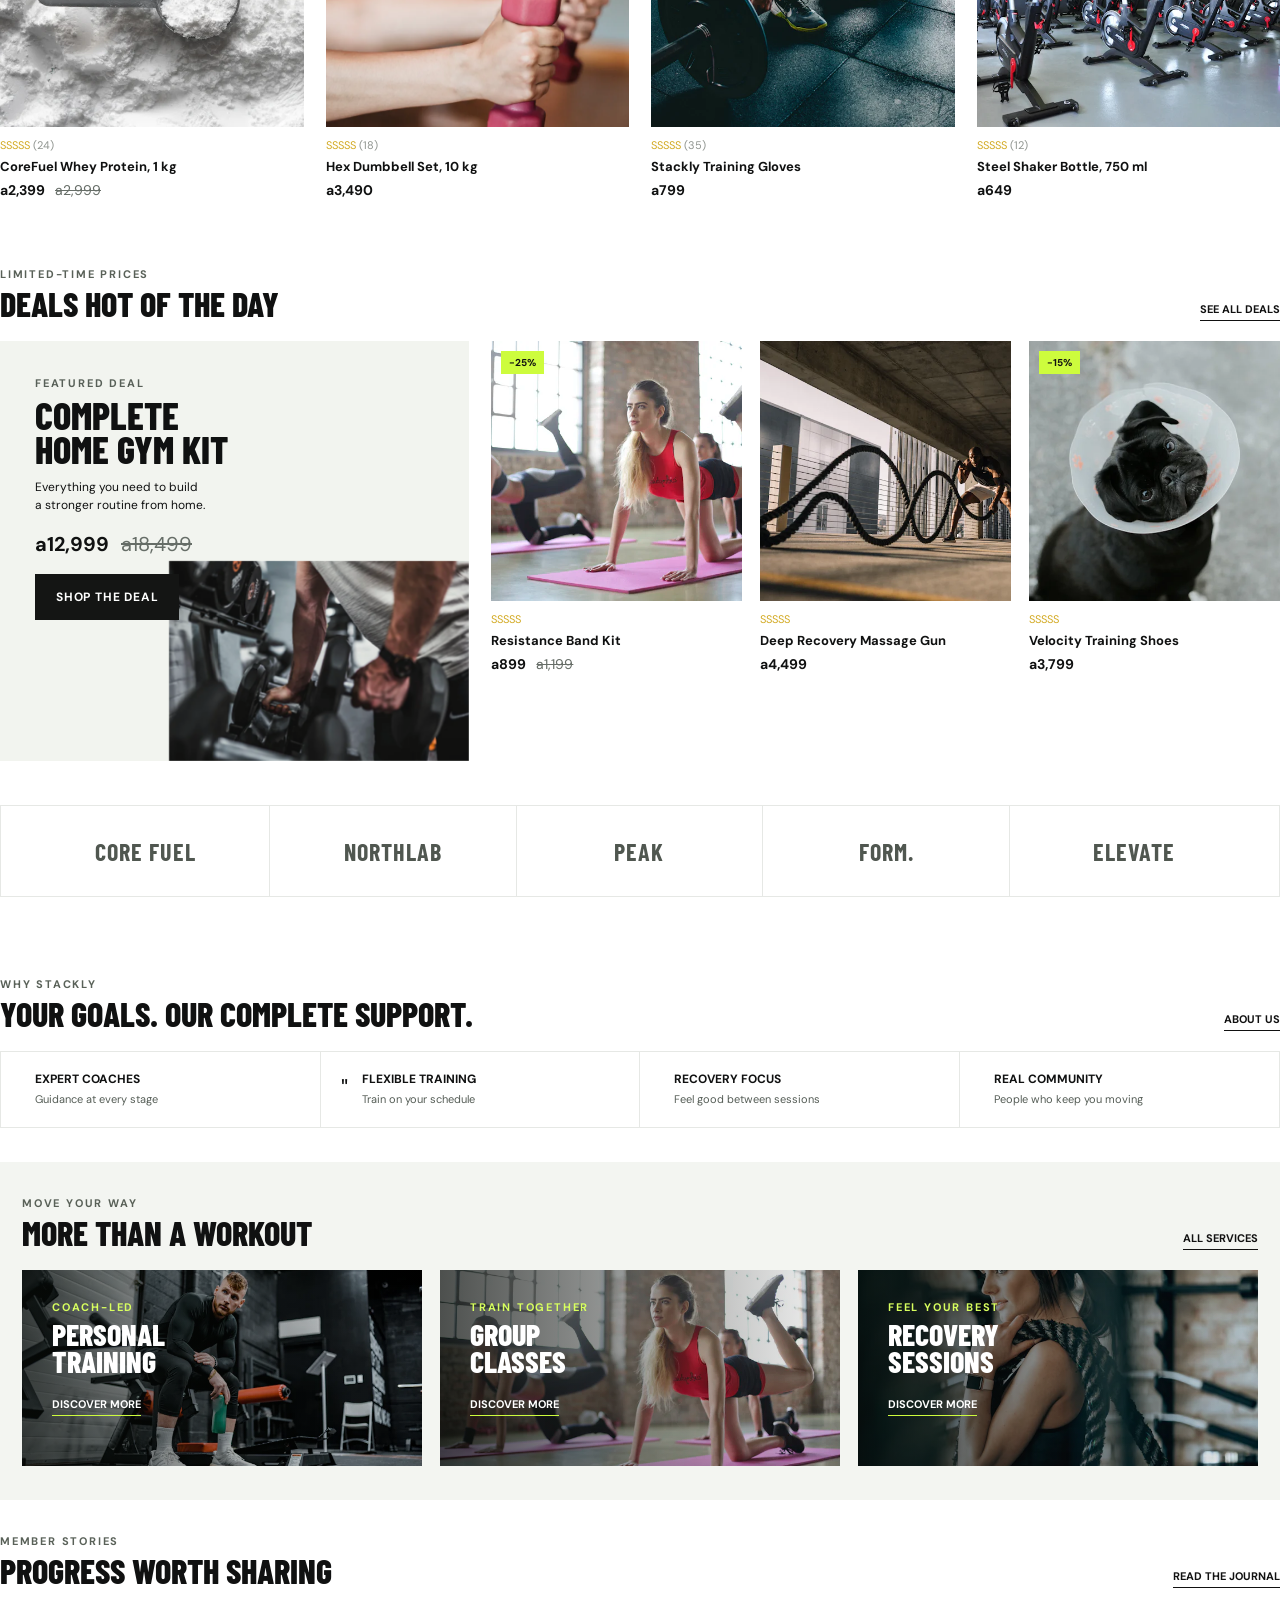
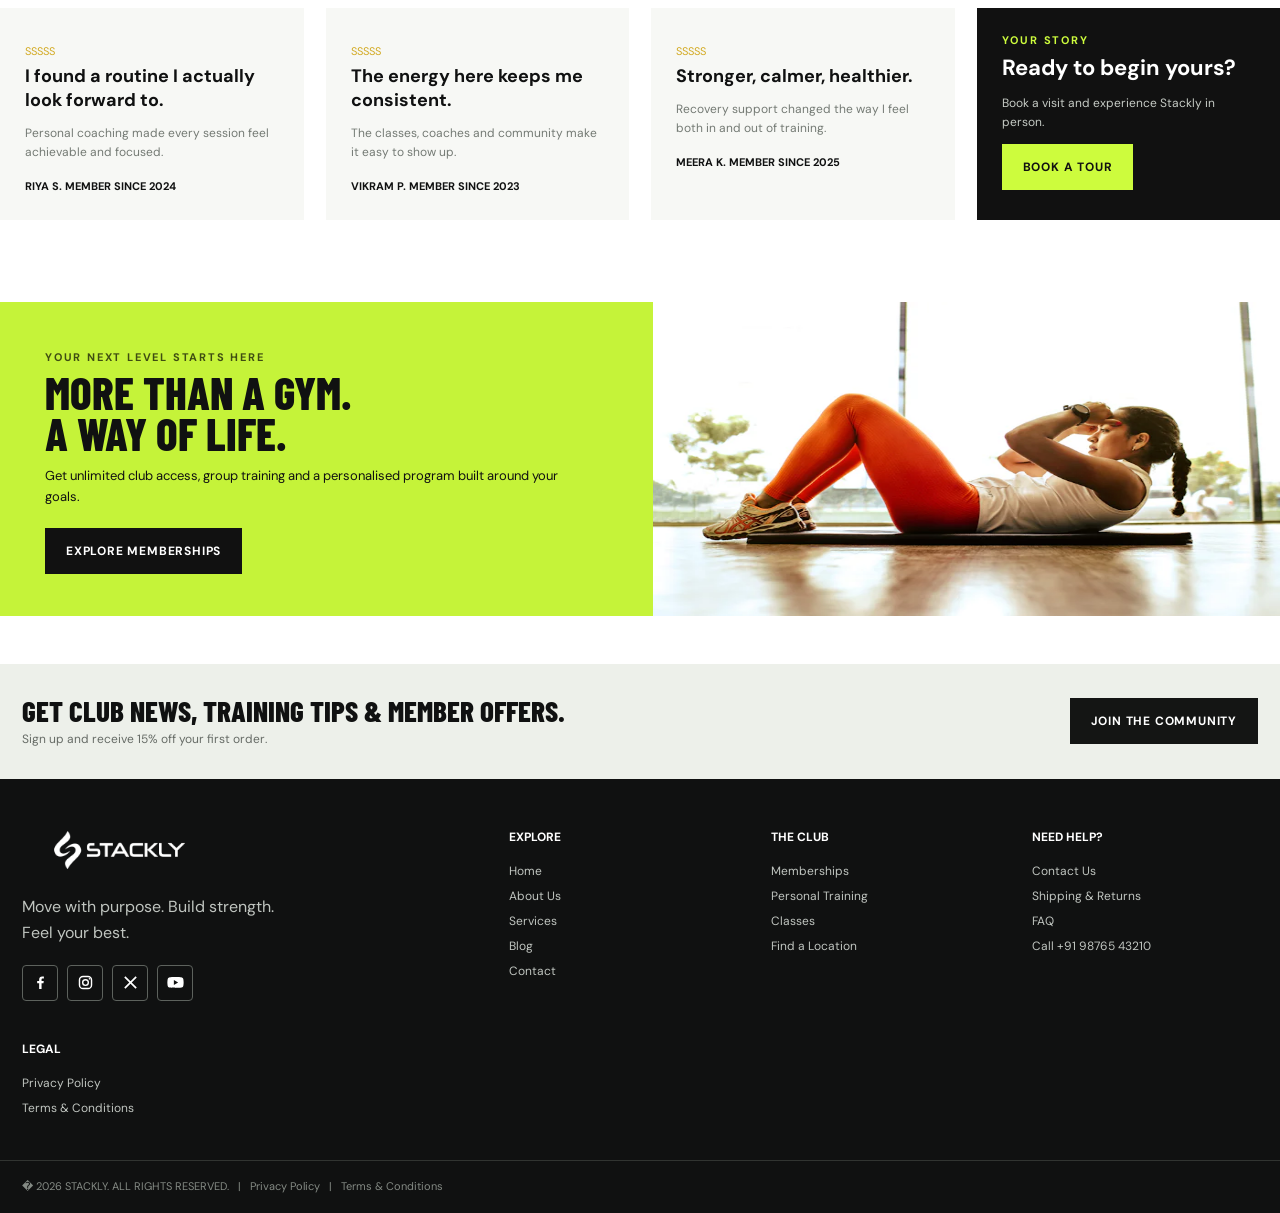
==== commit aa5ec982: "update" ====
--- a/index.html
+++ b/index.html
@@ -1,4 +1,4 @@
-﻿<!DOCTYPE html>
+<!DOCTYPE html>
 <html lang="en">
 <head>
   <meta charset="UTF-8" />
@@ -54,17 +54,17 @@
       footer .footergrid { grid-template-columns:1fr 1fr; }
     }
   </style>
-<style>footer .logo{background-color:transparent!important;background-image:none!important;padding:0!important;border-radius:0!important}footer .logo img{filter:brightness(0) invert(1)}footer .logo img{display:block;width:100%;height:100%;object-fit:contain}</style><style>.eyebrow{color:#586058}.section-title .eyebrow{color:#596158}.view{color:#111}.old{color:#666d67}.navlinks a:first-child{color:#4c7100}.brand{color:#505750}.benefit span{color:#555d56}.dealbar p{color:#e0e4df}.time small{color:#d0d5d0}.button:focus-visible,a:focus-visible,button:focus-visible,input:focus-visible,select:focus-visible{outline:3px solid #287b68;outline-offset:3px}.promo .eyebrow,.wide-promo .eyebrow{color:#d8ff5e!important}</style><style>footer .footer-brand .logo{display:flex;width:195px;height:52px;margin-bottom:18px}footer .footer-brand p{max-width:270px;line-height:1.65}footer .socials{gap:9px;margin-top:18px}footer .socials a{width:36px;height:36px;border-radius:4px}footer .socials svg{display:block;width:17px;height:17px}</style></head>
+<style>footer .logo{background-color:transparent!important;background-image:none!important;padding:0!important;border-radius:0!important}footer .logo img{filter:brightness(0) invert(1)}footer .logo img{display:block;width:100%;height:100%;object-fit:contain}</style><style>.eyebrow{color:#586058}.section-title .eyebrow{color:#596158}.view{color:#111}.old{color:#666d67}.navlinks a:first-child{color:#4c7100}.brand{color:#505750}.benefit span{color:#555d56}.dealbar p{color:#e0e4df}.time small{color:#d0d5d0}.button:focus-visible,a:focus-visible,button:focus-visible,input:focus-visible,select:focus-visible{outline:3px solid #287b68;outline-offset:3px}.promo .eyebrow,.wide-promo .eyebrow{color:#d8ff5e!important}</style><style>footer .footer-brand .logo{display:flex;width:195px;height:52px;margin-bottom:18px}footer .footer-brand p{max-width:270px;line-height:1.65}footer .socials{gap:9px;margin-top:18px}footer .socials a{width:36px;height:36px;border-radius:4px}footer .socials svg{display:block;width:17px;height:17px}</style><style>.card,.stat,.post,.product,.category,.promo,.wide-promo,.feature-deal,.benefit,.brand{transition:transform .22s ease,box-shadow .22s ease,border-color .22s ease}@media(hover:hover){.card:hover,.stat:hover,.post:hover,.product:hover,.category:hover,.promo:hover,.wide-promo:hover,.feature-deal:hover,.benefit:hover,.brand:hover{transform:translateY(-4px);box-shadow:0 12px 26px rgba(15,25,15,.12);border-color:#c5ed38}}@media(hover:none){.card:active,.stat:active,.post:active,.product:active,.category:active,.promo:active,.wide-promo:active,.feature-deal:active,.benefit:active,.brand:active{transform:scale(.985);box-shadow:0 8px 20px rgba(15,25,15,.12)}}@media(prefers-reduced-motion:reduce){.card,.stat,.post,.product,.category,.promo,.wide-promo,.feature-deal,.benefit,.brand{transition:none}}</style><style>@media(min-width:951px){nav .wrap{position:relative;justify-content:space-between}.navlinks{position:absolute;left:50%;transform:translateX(-50%);margin:0}.navright{margin-left:auto}}</style></head>
 <body>
   <div class="topbar"><div class="wrap"><span>Welcome to IRONCORE  your destination for strength & wellness.</span><div class="toplinks"><a href="#">Track Membership</a><a href="#">Help Center</a><a class="accent" href="#">Get 15% off your first order</a></div></div></div>
-  <nav><div class="wrap"><a class="logo" href="index.html" aria-label="IRONCORE home"></a><div class="search"><select aria-label="Search category"><option>All Items</option><option>Supplements</option><option>Gym Gear</option></select><input aria-label="Search the club" placeholder="Search the club..."/><button type="button" aria-label="Search">âŒ•</button></div><div class="navlinks"><a href="index.html">HOME</a><a href="about.html">ABOUT US</a><a href="services.html">SERVICES</a><a href="blog.html">BLOG</a><a href="contact.html">CONTACT</a></div><div class="navright"><a class="login" href="login.html">LOGIN</a><a class="signup" href="signup.html">SIGN UP</a></div></div></nav>
+  <nav><div class="wrap"><a class="logo" href="index.html" aria-label="IRONCORE home"></a><div class="navlinks"><a href="index.html">HOME</a><a href="about.html">ABOUT US</a><a href="services.html">SERVICES</a><a href="blog.html">BLOG</a><a href="contact.html">CONTACT</a></div><div class="navright"><a class="login" href="login.html">LOGIN</a><a class="signup" href="signup.html">SIGN UP</a></div></div></nav>
   <main id="home">
     <div class="wrap hero-grid">
-      <section class="hero" id="hero-slider"><div class="hero-copy"><div class="eyebrow" id="hero-kicker" style="color:var(--lime)">LIMITED TIME Â· NEW MEMBERS</div><h1 id="hero-title">BUILD YOUR<br>STRONGEST SELF.</h1><p id="hero-text">Premium training. Expert coaching. No limits.</p><a class="button" id="hero-link" href="#membership"><span id="hero-cta">Join the club</span> <b>â†’</b></a></div><div class="dots" aria-label="Hero slides"><i class="active"></i><i></i><i></i></div><div class="slide-arrows"><button type="button" aria-label="Previous slide">â†</button><button type="button" aria-label="Next slide">â†’</button></div></section>
+      <section class="hero" id="hero-slider"><div class="hero-copy"><div class="eyebrow" id="hero-kicker" style="color:var(--lime)">LIMITED TIME · NEW MEMBERS</div><h1 id="hero-title">BUILD YOUR<br>STRONGEST SELF.</h1><p id="hero-text">Premium training. Expert coaching. No limits.</p><a class="button" id="hero-link" href="#membership"><span id="hero-cta">Join the club</span> <b>→</b></a></div><div class="dots" aria-label="Hero slides"><i class="active"></i><i></i><i></i></div><div class="slide-arrows"><button type="button" aria-label="Previous slide">←</button><button type="button" aria-label="Next slide">→</button></div></section>
       <aside class="sidepromos"><div class="promo one"><div class="eyebrow" style="color:#dce4d9">PERSONAL TRAINING</div><h3>Train with<br>purpose</h3><a href="#">Book a session  </a></div><div class="promo two"><div class="eyebrow" style="color:#dce4d9">ESSENTIALS</div><h3>Gear up<br>& save 25%</h3><a href="#shop">Shop now  </a></div></aside>
     </div>
-    <div class="wrap benefits"><div class="benefit"><div class="symbol">ðŸšš</div><div><b>Free delivery</b><span>On orders over â‚¹2,000</span></div></div><div class="benefit"><div class="symbol">ðŸ”’</div><div><b>Secure payment</b><span>100% protected checkout</span></div></div><div class="benefit"><div class="symbol">â†º</div><div><b>Easy returns</b><span>30-day return policy</span></div></div><div class="benefit"><div class="symbol">âœ¦</div><div><b>Club support</b><span>Here 7 days a week</span></div></div></div>
-    <div class="wrap split-promos"><article class="wide-promo"><div class="eyebrow" style="color:var(--lime)">Strength starts here</div><h3>Save up to<br>30% on weights</h3><a href="#shop">Shop strength â†’</a></article><article class="wide-promo"><div class="eyebrow" style="color:var(--lime)">New season</div><h3>Move with<br>confidence</h3><a href="#shop">Shop activewear â†’</a></article><article class="wide-promo"><div class="eyebrow" style="color:var(--lime)">Fuel your goals</div><h3>Protein from<br>â‚¹1,299</h3><a href="#shop">Shop nutrition â†’</a></article></div>
+    <div class="wrap benefits"><div class="benefit"><div class="symbol">🚚</div><div><b>Free delivery</b><span>On orders over ₹2,000</span></div></div><div class="benefit"><div class="symbol">🔒</div><div><b>Secure payment</b><span>100% protected checkout</span></div></div><div class="benefit"><div class="symbol">↺</div><div><b>Easy returns</b><span>30-day return policy</span></div></div><div class="benefit"><div class="symbol">✦</div><div><b>Club support</b><span>Here 7 days a week</span></div></div></div>
+    <div class="wrap split-promos"><article class="wide-promo"><div class="eyebrow" style="color:var(--lime)">Strength starts here</div><h3>Save up to<br>30% on weights</h3><a href="#shop">Shop strength →</a></article><article class="wide-promo"><div class="eyebrow" style="color:var(--lime)">New season</div><h3>Move with<br>confidence</h3><a href="#shop">Shop activewear →</a></article><article class="wide-promo"><div class="eyebrow" style="color:var(--lime)">Fuel your goals</div><h3>Protein from<br>₹1,299</h3><a href="#shop">Shop nutrition →</a></article></div>
     <section class="wrap section"><div class="section-title"><div><div class="eyebrow">Shop by goal</div><h2>Explore categories</h2></div><a class="view" href="#shop">View all categories  </a></div><div class="category-grid"><a class="category" href="#"><img src="assets/1593095948071-474c5cc2989d.webp" alt="Protein"><div>Protein Power</div></a><a class="category" href="#"><img src="assets/1517836357463-d25dfeac3438.webp" alt="Weights"><div>Strength Training</div></a><a class="category" href="#"><img src="assets/1538805060514-97d9cc17730c.webp" alt="Running"><div>Cardio & Running</div></a><a class="category" href="#"><img src="assets/1548690312-e3b507d8c110.webp" alt="Yoga"><div>Yoga & Mobility</div></a><a class="category" href="#"><img src="assets/1518459031867-a89b944bffe4.webp" alt="Clothes"><div>Activewear</div></a><a class="category" href="#"><img src="assets/1599058917212-d750089bc07e.webp" alt="Recovery"><div>Recovery Lab</div></a></div></section>
     <div class="dealbar"><div class="wrap"><h3>Deals of the week</h3><p>Power your progress for less.<br>Offer ends soon.</p><div class="timer"><div class="time">02<small>days</small></div><div class="time">18<small>hrs</small></div><div class="time">45<small>min</small></div></div><a href="#shop" class="button">Shop deals  </a></div></div>
     <section class="wrap section" id="shop"><div class="section-title"><div><div class="eyebrow">Hand-picked for performance</div><h2>Popular essentials</h2></div><a class="view" href="#">View all products  </a></div><div class="product-grid"><article class="product"><div class="product-img"><span class="tag">-20%</span><img src="assets/1593095948071-474c5cc2989d.webp" alt="Whey protein"><div class="quick">Add to cart</div></div><div class="stars">SSSSS <span style="color:#8e938e">(24)</span></div><h4>CoreFuel Whey Protein, 1 kg</h4><div class="price">a2,399 <span class="old">a2,999</span></div></article><article class="product"><div class="product-img"><span class="tag">Bestseller</span><img src="assets/1586401100295-7a8096fd231a.webp" alt="Dumbbells"><div class="quick">Add to cart</div></div><div class="stars">SSSSS <span style="color:#8e938e">(18)</span></div><h4>Hex Dumbbell Set, 10 kg</h4><div class="price">a3,490</div></article><article class="product"><div class="product-img"><img src="assets/1517836357463-d25dfeac3438.webp" alt="Gym gear"><div class="quick">Add to cart</div></div><div class="stars">SSSSS <span style="color:#8e938e">(35)</span></div><h4>IRONCORE Training Gloves</h4><div class="price">a799</div></article><article class="product"><div class="product-img"><span class="tag">New</span><img src="assets/1598289431512-b97b0917affc.webp" alt="Shaker"><div class="quick">Add to cart</div></div><div class="stars">SSSSS <span style="color:#8e938e">(12)</span></div><h4>Steel Shaker Bottle, 750 ml</h4><div class="price">a649</div></article></div></section>
@@ -76,7 +76,7 @@
     <section class="wrap membership" id="membership"><div class="eyebrow" style="color:#3f4d12">Your next level starts here</div><h2>More than a gym.<br>A way of life.</h2><p>Get unlimited club access, group training and a personalised program built around your goals.</p><a class="button" href="contact.html">Explore memberships  </a></section>
     <section class="club-strip"><div class="wrap"><div><h3>Get club news, training tips & member offers.</h3><p>Sign up and receive 15% off your first order.</p></div><a href="#" class="button dark">Join the community  </a></div></section>
   </main>
-  <footer><div class="wrap footergrid"><div><a class="logo" href="index.html" aria-label="Stackly home"></a><p style="font-size:12px;line-height:1.6;max-width:270px;margin-top:20px">Move with purpose. Build strength. Feel your best.</p><div class="newsletter"><input placeholder="Your email address"><b style="color:var(--lime)">"</b></div><div class="socials" aria-label="Social media"><a href="404.html" aria-label="Facebook">f</a><a href="404.html" aria-label="Instagram"></a><a href="404.html" aria-label="X"></a><a href="404.html" aria-label="YouTube"></a></div></div><div><h5>Shop</h5><ul><li>Supplements</li><li>Training Gear</li><li>Activewear</li><li>Recovery</li></ul></div><div><h5>The Club</h5><ul><li>Memberships</li><li>Personal Training</li><li>Classes</li><li>Find a Location</li></ul></div><div><h5>Need help?</h5><ul><li>Contact Us</li><li>Shipping & Returns</li><li>FAQ</li><li>Call +91 98765 43210</li></ul></div></div><div class="wrap copyright"> 2026 STACKLY. ALL RIGHTS RESERVED. &nbsp; | &nbsp; PRIVACY &nbsp; TERMS</div></footer>
+  <footer><div class="wrap footergrid"><div><a class="logo" href="index.html" aria-label="Stackly home"></a><p style="font-size:12px;line-height:1.6;max-width:270px;margin-top:20px">Move with purpose. Build strength. Feel your best.</p><div class="newsletter"><input placeholder="Your email address"><b style="color:var(--lime)">"</b></div><div class="socials" aria-label="Social media"><a href="404.html" aria-label="Facebook">f</a><a href="404.html" aria-label="Instagram"></a><a href="404.html" aria-label="X"></a><a href="404.html" aria-label="YouTube"></a></div></div><div><h5>Explore</h5><ul><li><a href="index.html">Home</a></li><li><a href="about.html">About Us</a></li><li><a href="services.html">Services</a></li><li><a href="blog.html">Blog</a></li><li><a href="contact.html">Contact</a></li></ul></div><div><h5>The Club</h5><ul><li><a href="services.html">Memberships</a></li><li><a href="services.html">Personal Training</a></li><li><a href="services.html">Classes</a></li><li><a href="contact.html">Find a Location</a></li></ul></div><div><h5>Need help?</h5><ul><li>Contact Us</li><li>Shipping & Returns</li><li>FAQ</li><li>Call +91 98765 43210</li></ul></div></div><div class="wrap copyright"> 2026 STACKLY. ALL RIGHTS RESERVED. &nbsp; | &nbsp; <a href="privacy.html">PRIVACY POLICY</a> &nbsp; | &nbsp; <a href="terms.html">TERMS &amp; CONDITIONS</a></div></footer>
   <script src="site.js"></script>
   <script>
     (() => {
@@ -112,3 +112,6 @@
   </script>
 </body>
 </html>
+
+
+
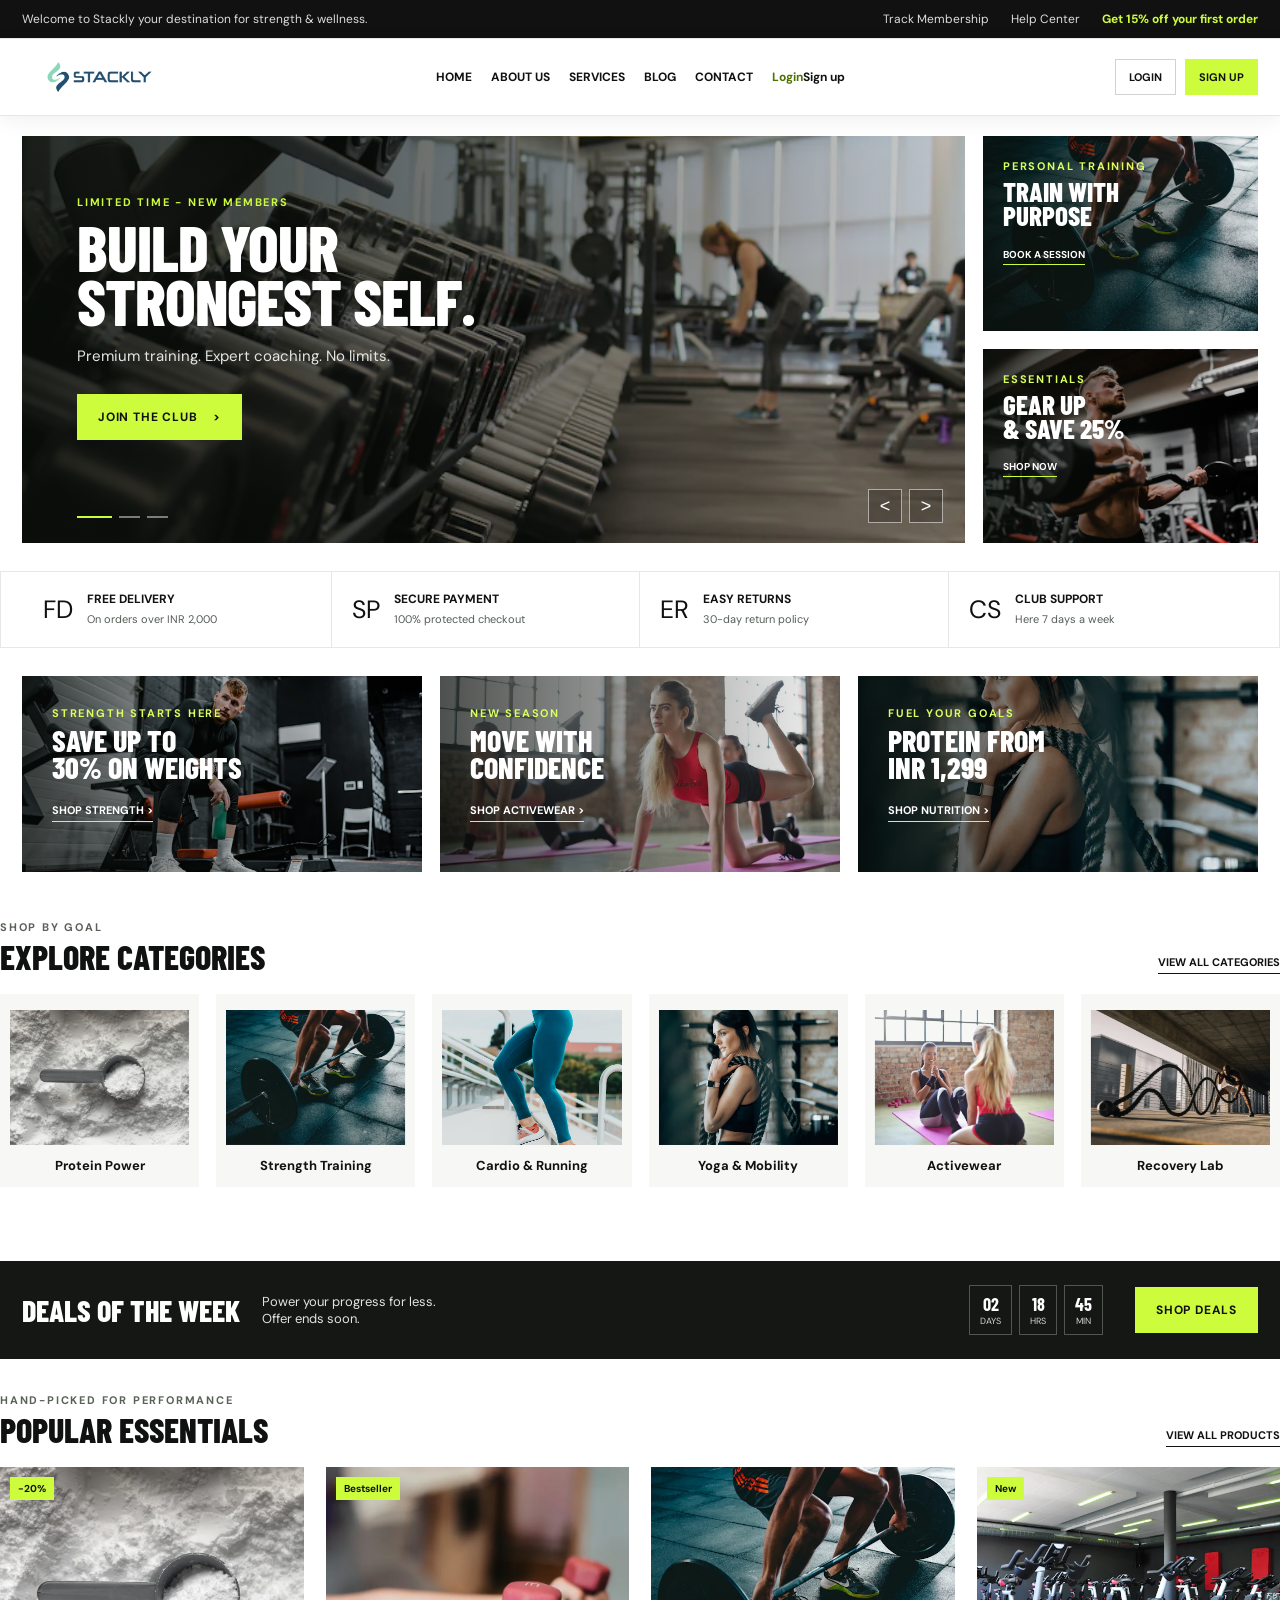
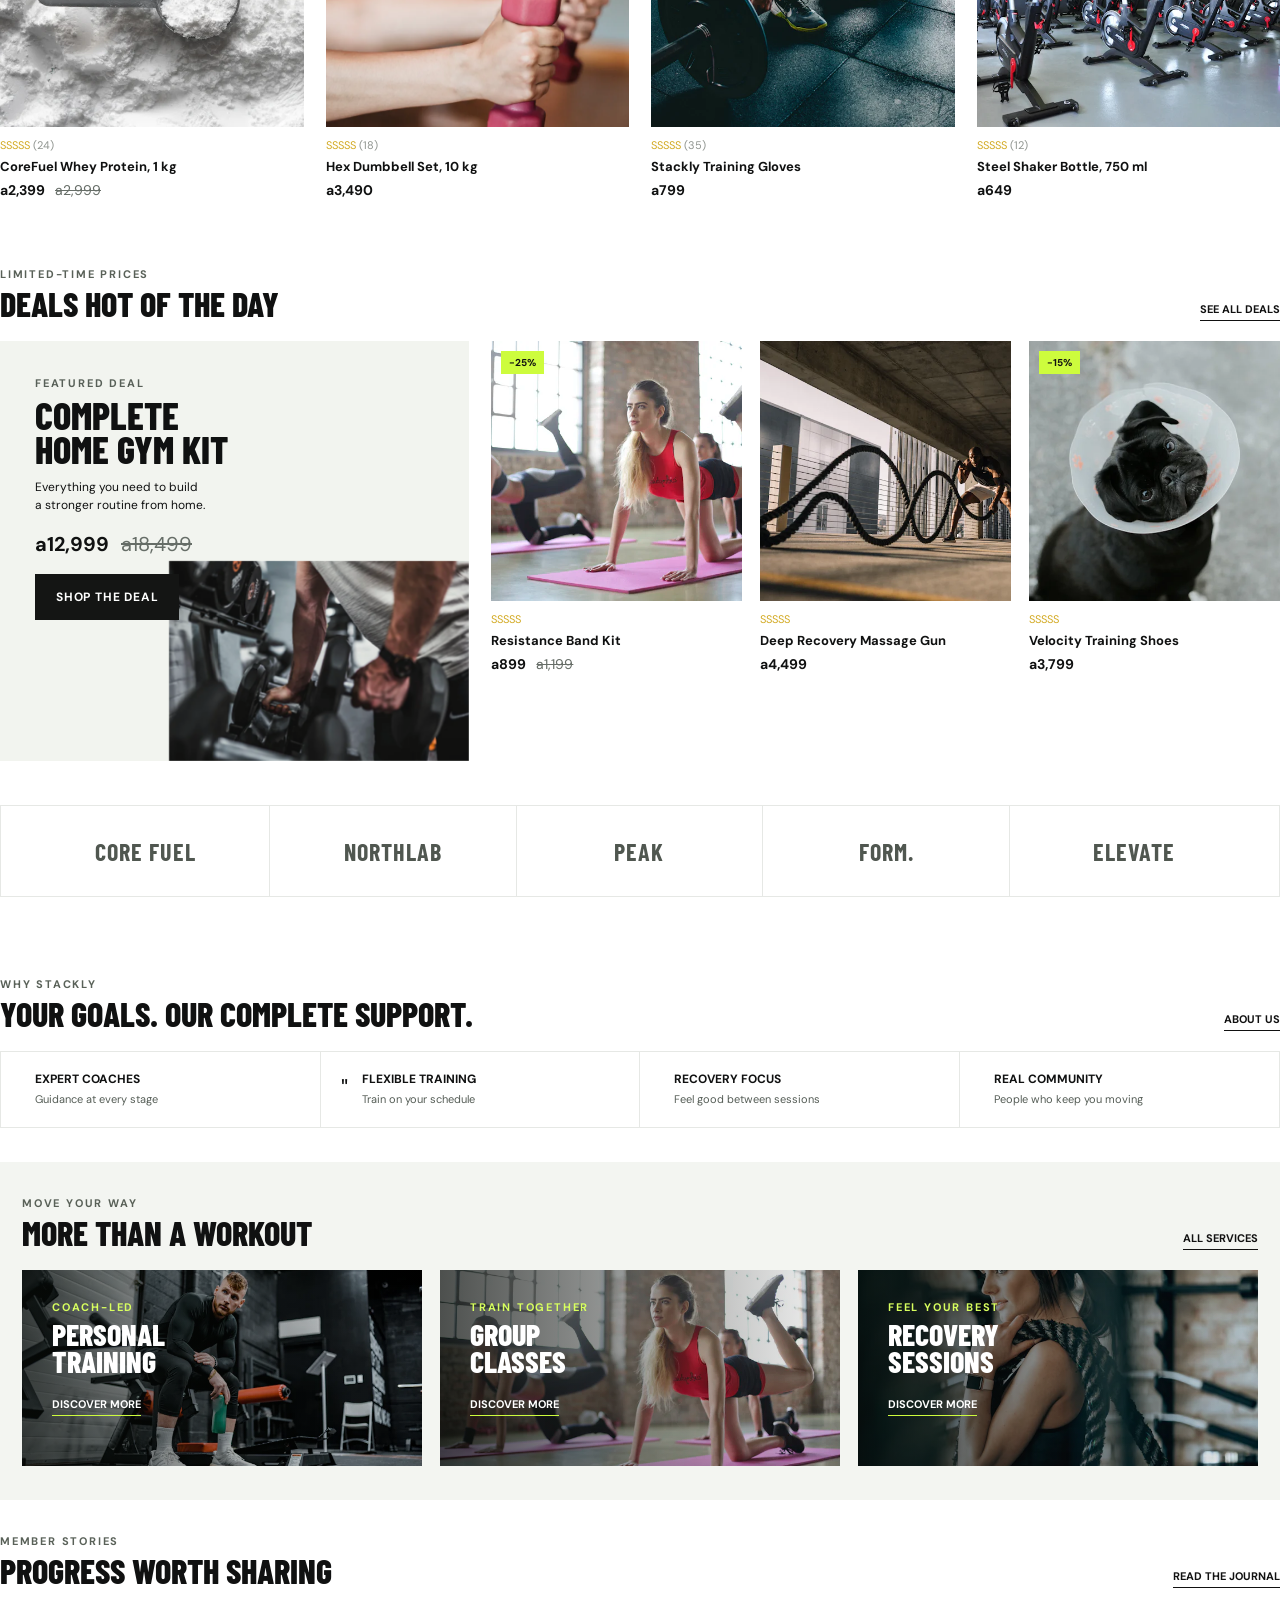
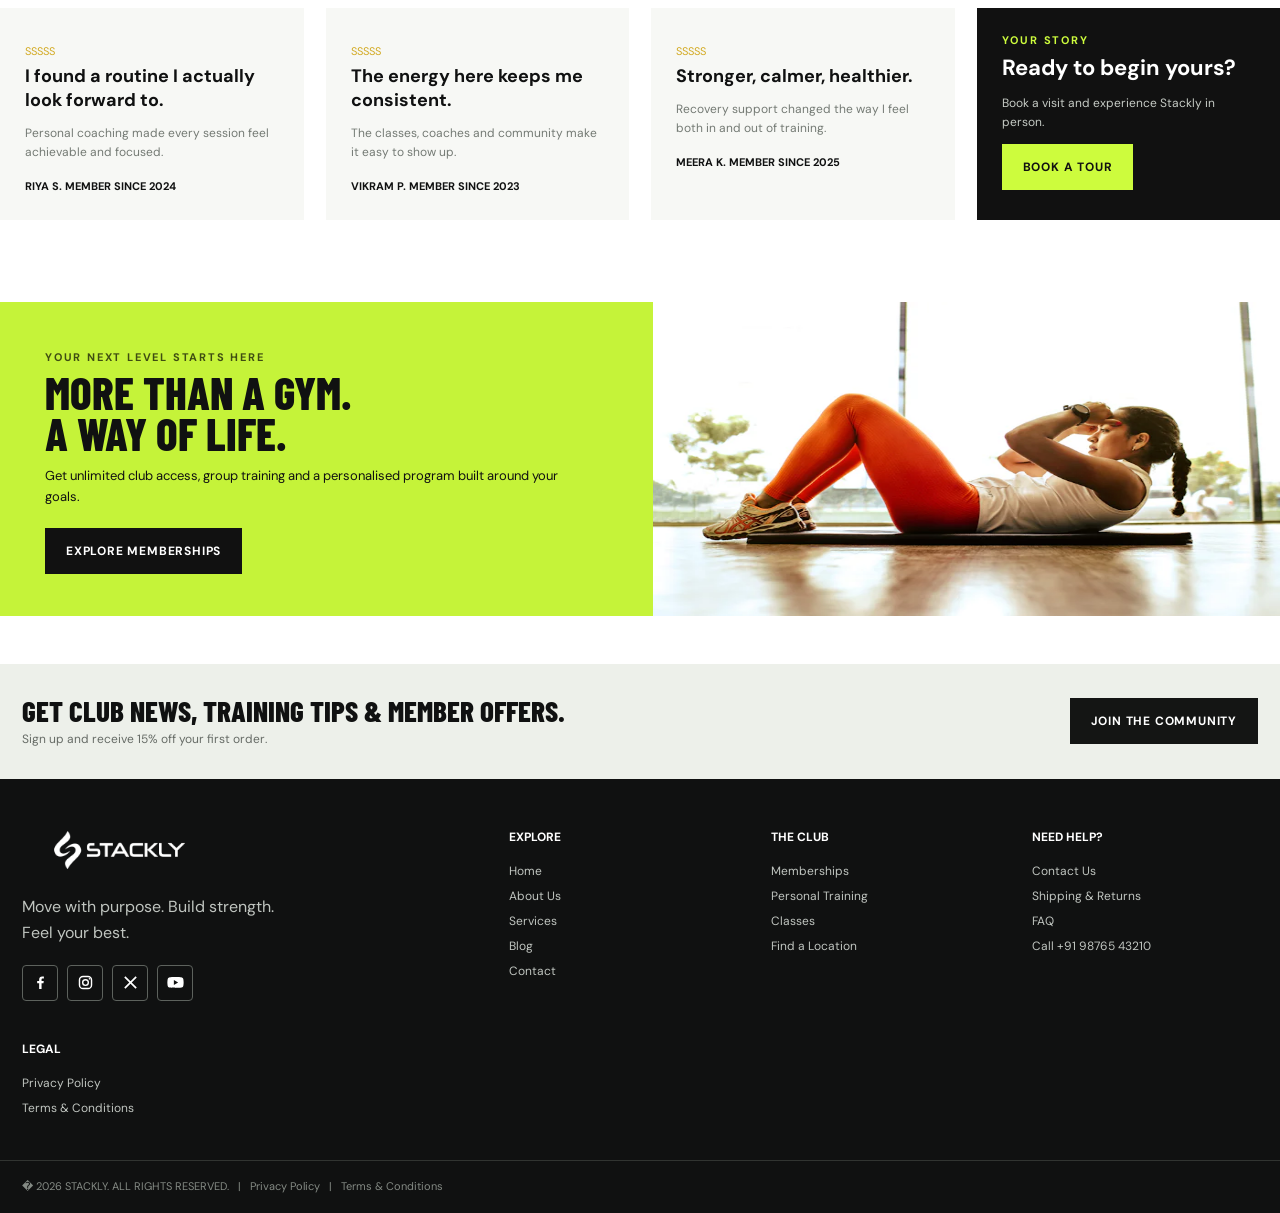
==== commit 7c0ff2b9: "update" ====
--- a/index.html
+++ b/index.html
@@ -54,17 +54,21 @@
       footer .footergrid { grid-template-columns:1fr 1fr; }
     }
   </style>
-<style>footer .logo{background-color:transparent!important;background-image:none!important;padding:0!important;border-radius:0!important}footer .logo img{filter:brightness(0) invert(1)}footer .logo img{display:block;width:100%;height:100%;object-fit:contain}</style><style>.eyebrow{color:#586058}.section-title .eyebrow{color:#596158}.view{color:#111}.old{color:#666d67}.navlinks a:first-child{color:#4c7100}.brand{color:#505750}.benefit span{color:#555d56}.dealbar p{color:#e0e4df}.time small{color:#d0d5d0}.button:focus-visible,a:focus-visible,button:focus-visible,input:focus-visible,select:focus-visible{outline:3px solid #287b68;outline-offset:3px}.promo .eyebrow,.wide-promo .eyebrow{color:#d8ff5e!important}</style><style>footer .footer-brand .logo{display:flex;width:195px;height:52px;margin-bottom:18px}footer .footer-brand p{max-width:270px;line-height:1.65}footer .socials{gap:9px;margin-top:18px}footer .socials a{width:36px;height:36px;border-radius:4px}footer .socials svg{display:block;width:17px;height:17px}</style><style>.card,.stat,.post,.product,.category,.promo,.wide-promo,.feature-deal,.benefit,.brand{transition:transform .22s ease,box-shadow .22s ease,border-color .22s ease}@media(hover:hover){.card:hover,.stat:hover,.post:hover,.product:hover,.category:hover,.promo:hover,.wide-promo:hover,.feature-deal:hover,.benefit:hover,.brand:hover{transform:translateY(-4px);box-shadow:0 12px 26px rgba(15,25,15,.12);border-color:#c5ed38}}@media(hover:none){.card:active,.stat:active,.post:active,.product:active,.category:active,.promo:active,.wide-promo:active,.feature-deal:active,.benefit:active,.brand:active{transform:scale(.985);box-shadow:0 8px 20px rgba(15,25,15,.12)}}@media(prefers-reduced-motion:reduce){.card,.stat,.post,.product,.category,.promo,.wide-promo,.feature-deal,.benefit,.brand{transition:none}}</style><style>@media(min-width:951px){nav .wrap{position:relative;justify-content:space-between}.navlinks{position:absolute;left:50%;transform:translateX(-50%);margin:0}.navright{margin-left:auto}}</style></head>
+<style>footer .logo{background-color:transparent!important;background-image:none!important;padding:0!important;border-radius:0!important}footer .logo img{filter:brightness(0) invert(1)}footer .logo img{display:block;width:100%;height:100%;object-fit:contain}</style><style>.eyebrow{color:#586058}.section-title .eyebrow{color:#596158}.view{color:#111}.old{color:#666d67}.navlinks a:first-child{color:#4c7100}.brand{color:#505750}.benefit span{color:#555d56}.dealbar p{color:#e0e4df}.time small{color:#d0d5d0}.button:focus-visible,a:focus-visible,button:focus-visible,input:focus-visible,select:focus-visible{outline:3px solid #287b68;outline-offset:3px}.promo .eyebrow,.wide-promo .eyebrow{color:#d8ff5e!important}</style><style>footer .footer-brand .logo{display:flex;width:195px;height:52px;margin-bottom:18px}footer .footer-brand p{max-width:270px;line-height:1.65}footer .socials{gap:9px;margin-top:18px}footer .socials a{width:36px;height:36px;border-radius:4px}footer .socials svg{display:block;width:17px;height:17px}</style><style>.card,.stat,.post,.product,.category,.promo,.wide-promo,.feature-deal,.benefit,.brand{transition:transform .22s ease,box-shadow .22s ease,border-color .22s ease}@media(hover:hover){.card:hover,.stat:hover,.post:hover,.product:hover,.category:hover,.promo:hover,.wide-promo:hover,.feature-deal:hover,.benefit:hover,.brand:hover{transform:translateY(-4px);box-shadow:0 12px 26px rgba(15,25,15,.12);border-color:#c5ed38}}@media(hover:none){.card:active,.stat:active,.post:active,.product:active,.category:active,.promo:active,.wide-promo:active,.feature-deal:active,.benefit:active,.brand:active{transform:scale(.985);box-shadow:0 8px 20px rgba(15,25,15,.12)}}@media(prefers-reduced-motion:reduce){.card,.stat,.post,.product,.category,.promo,.wide-promo,.feature-deal,.benefit,.brand{transition:none}}</style><style>@media(min-width:951px){nav .wrap{position:relative;justify-content:space-between}.navlinks{position:absolute;left:50%;transform:translateX(-50%);margin:0}.navright{margin-left:auto}}</style><style>@media(max-width:950px){body>nav .navlinks.mobile-open{display:flex!important;position:fixed!important;inset:0!important;width:100vw;height:100vh;height:100dvh;z-index:1000;margin:0!important;padding:90px 28px 32px!important;transform:none!important;flex-direction:column;justify-content:center;align-items:stretch;gap:0;background:#11151d!important;color:#fff;overflow-y:auto;box-shadow:none!important}body>nav .navlinks.mobile-open>a{display:block;padding:17px 5px;border-bottom:1px solid #343b46;color:#fff!important;font-size:17px;font-weight:700}body>nav .mobile-menu-auth{display:grid;grid-template-columns:1fr 1fr;gap:12px;margin-top:25px}body>nav .mobile-menu-auth a{display:grid;place-items:center;min-height:50px;border:1px solid #c5ed38;border-radius:6px;color:#fff;font-size:14px;font-weight:700;text-decoration:none}body>nav .mobile-menu-auth .mobile-signup{background:#c5ed38;color:#111}body>nav .site-menu-toggle[aria-expanded="true"]{position:fixed;top:14px;right:20px;z-index:1002;background:#242b37;border-color:#505967;color:#fff}body.site-menu-open{overflow:hidden}}</style><style>
+.mobile-menu-intro{display:none}
+@media(max-width:950px){body>nav .navlinks.mobile-open{background:radial-gradient(ellipse at 85% 12%,#283321 0,transparent 42%),#101411!important;padding:36px clamp(28px,9vw,110px)!important;justify-content:center;animation:premiumMenuIn .32s ease-out both}body>nav .mobile-menu-intro{display:grid;gap:5px;margin-bottom:clamp(28px,7vh,60px);color:#fff}body>nav .mobile-menu-intro span{font:800 26px 'DM Sans',sans-serif;letter-spacing:2px}body>nav .mobile-menu-intro small{color:#c5ed38;font-size:10px;font-weight:700;letter-spacing:2.1px}body>nav .navlinks.mobile-open>a{padding:clamp(13px,2.5vh,23px) 4px;font-size:clamp(19px,4vw,27px);letter-spacing:.3px;transition:color .18s,padding-left .18s}body>nav .navlinks.mobile-open>a:hover{padding-left:12px;color:#c5ed38!important}body>nav .mobile-menu-auth{margin-top:clamp(25px,6vh,48px)}body>nav .mobile-menu-auth a{min-height:54px;border-color:#626d5d;border-radius:7px;font-size:13px;letter-spacing:.7px;text-transform:uppercase;transition:transform .18s,background .18s}body>nav .mobile-menu-auth a:hover{transform:translateY(-2px)}body>nav .site-menu-toggle{display:grid;place-content:center;gap:4px;width:46px;height:46px;padding:0;border:1px solid #dce1d9;border-radius:50%;background:#fff;color:#111;cursor:pointer;transition:background .2s,border-color .2s}body>nav .site-menu-toggle span{display:block;width:17px;height:2px;border-radius:2px;background:currentColor;transition:transform .2s,opacity .2s}body>nav .site-menu-toggle small{position:absolute;width:1px;height:1px;overflow:hidden;clip-path:inset(50%)}body>nav .site-menu-toggle[aria-expanded="true"]{position:fixed;top:14px;right:20px;z-index:1002;background:#1c241b;border-color:#57614f;color:#c5ed38}body>nav .site-menu-toggle[aria-expanded="true"] span:first-child{transform:translateY(6px) rotate(45deg)}body>nav .site-menu-toggle[aria-expanded="true"] span:nth-child(2){opacity:0}body>nav .site-menu-toggle[aria-expanded="true"] span:nth-child(3){transform:translateY(-6px) rotate(-45deg)}}
+@keyframes premiumMenuIn{from{opacity:0;transform:translateY(10px)}to{opacity:1;transform:none}}
+</style></head>
 <body>
   <div class="topbar"><div class="wrap"><span>Welcome to IRONCORE  your destination for strength & wellness.</span><div class="toplinks"><a href="#">Track Membership</a><a href="#">Help Center</a><a class="accent" href="#">Get 15% off your first order</a></div></div></div>
   <nav><div class="wrap"><a class="logo" href="index.html" aria-label="IRONCORE home"></a><div class="navlinks"><a href="index.html">HOME</a><a href="about.html">ABOUT US</a><a href="services.html">SERVICES</a><a href="blog.html">BLOG</a><a href="contact.html">CONTACT</a></div><div class="navright"><a class="login" href="login.html">LOGIN</a><a class="signup" href="signup.html">SIGN UP</a></div></div></nav>
   <main id="home">
     <div class="wrap hero-grid">
-      <section class="hero" id="hero-slider"><div class="hero-copy"><div class="eyebrow" id="hero-kicker" style="color:var(--lime)">LIMITED TIME · NEW MEMBERS</div><h1 id="hero-title">BUILD YOUR<br>STRONGEST SELF.</h1><p id="hero-text">Premium training. Expert coaching. No limits.</p><a class="button" id="hero-link" href="#membership"><span id="hero-cta">Join the club</span> <b>→</b></a></div><div class="dots" aria-label="Hero slides"><i class="active"></i><i></i><i></i></div><div class="slide-arrows"><button type="button" aria-label="Previous slide">←</button><button type="button" aria-label="Next slide">→</button></div></section>
+      <section class="hero" id="hero-slider"><div class="hero-copy"><div class="eyebrow" id="hero-kicker" style="color:var(--lime)">LIMITED TIME - NEW MEMBERS</div><h1 id="hero-title">BUILD YOUR<br>STRONGEST SELF.</h1><p id="hero-text">Premium training. Expert coaching. No limits.</p><a class="button" id="hero-link" href="#membership"><span id="hero-cta">Join the club</span> <b>&gt;</b></a></div><div class="dots" aria-label="Hero slides"><i class="active"></i><i></i><i></i></div><div class="slide-arrows"><button type="button" aria-label="Previous slide">&lt;</button><button type="button" aria-label="Next slide">&gt;</button></div></section>
       <aside class="sidepromos"><div class="promo one"><div class="eyebrow" style="color:#dce4d9">PERSONAL TRAINING</div><h3>Train with<br>purpose</h3><a href="#">Book a session  </a></div><div class="promo two"><div class="eyebrow" style="color:#dce4d9">ESSENTIALS</div><h3>Gear up<br>& save 25%</h3><a href="#shop">Shop now  </a></div></aside>
     </div>
-    <div class="wrap benefits"><div class="benefit"><div class="symbol">🚚</div><div><b>Free delivery</b><span>On orders over ₹2,000</span></div></div><div class="benefit"><div class="symbol">🔒</div><div><b>Secure payment</b><span>100% protected checkout</span></div></div><div class="benefit"><div class="symbol">↺</div><div><b>Easy returns</b><span>30-day return policy</span></div></div><div class="benefit"><div class="symbol">✦</div><div><b>Club support</b><span>Here 7 days a week</span></div></div></div>
-    <div class="wrap split-promos"><article class="wide-promo"><div class="eyebrow" style="color:var(--lime)">Strength starts here</div><h3>Save up to<br>30% on weights</h3><a href="#shop">Shop strength →</a></article><article class="wide-promo"><div class="eyebrow" style="color:var(--lime)">New season</div><h3>Move with<br>confidence</h3><a href="#shop">Shop activewear →</a></article><article class="wide-promo"><div class="eyebrow" style="color:var(--lime)">Fuel your goals</div><h3>Protein from<br>₹1,299</h3><a href="#shop">Shop nutrition →</a></article></div>
+    <div class="wrap benefits"><div class="benefit"><div class="symbol">FD</div><div><b>Free delivery</b><span>On orders over INR 2,000</span></div></div><div class="benefit"><div class="symbol">SP</div><div><b>Secure payment</b><span>100% protected checkout</span></div></div><div class="benefit"><div class="symbol">ER</div><div><b>Easy returns</b><span>30-day return policy</span></div></div><div class="benefit"><div class="symbol">CS</div><div><b>Club support</b><span>Here 7 days a week</span></div></div></div>
+    <div class="wrap split-promos"><article class="wide-promo"><div class="eyebrow" style="color:var(--lime)">Strength starts here</div><h3>Save up to<br>30% on weights</h3><a href="#shop">Shop strength &gt;</a></article><article class="wide-promo"><div class="eyebrow" style="color:var(--lime)">New season</div><h3>Move with<br>confidence</h3><a href="#shop">Shop activewear &gt;</a></article><article class="wide-promo"><div class="eyebrow" style="color:var(--lime)">Fuel your goals</div><h3>Protein from<br>INR 1,299</h3><a href="#shop">Shop nutrition &gt;</a></article></div>
     <section class="wrap section"><div class="section-title"><div><div class="eyebrow">Shop by goal</div><h2>Explore categories</h2></div><a class="view" href="#shop">View all categories  </a></div><div class="category-grid"><a class="category" href="#"><img src="assets/1593095948071-474c5cc2989d.webp" alt="Protein"><div>Protein Power</div></a><a class="category" href="#"><img src="assets/1517836357463-d25dfeac3438.webp" alt="Weights"><div>Strength Training</div></a><a class="category" href="#"><img src="assets/1538805060514-97d9cc17730c.webp" alt="Running"><div>Cardio & Running</div></a><a class="category" href="#"><img src="assets/1548690312-e3b507d8c110.webp" alt="Yoga"><div>Yoga & Mobility</div></a><a class="category" href="#"><img src="assets/1518459031867-a89b944bffe4.webp" alt="Clothes"><div>Activewear</div></a><a class="category" href="#"><img src="assets/1599058917212-d750089bc07e.webp" alt="Recovery"><div>Recovery Lab</div></a></div></section>
     <div class="dealbar"><div class="wrap"><h3>Deals of the week</h3><p>Power your progress for less.<br>Offer ends soon.</p><div class="timer"><div class="time">02<small>days</small></div><div class="time">18<small>hrs</small></div><div class="time">45<small>min</small></div></div><a href="#shop" class="button">Shop deals  </a></div></div>
     <section class="wrap section" id="shop"><div class="section-title"><div><div class="eyebrow">Hand-picked for performance</div><h2>Popular essentials</h2></div><a class="view" href="#">View all products  </a></div><div class="product-grid"><article class="product"><div class="product-img"><span class="tag">-20%</span><img src="assets/1593095948071-474c5cc2989d.webp" alt="Whey protein"><div class="quick">Add to cart</div></div><div class="stars">SSSSS <span style="color:#8e938e">(24)</span></div><h4>CoreFuel Whey Protein, 1 kg</h4><div class="price">a2,399 <span class="old">a2,999</span></div></article><article class="product"><div class="product-img"><span class="tag">Bestseller</span><img src="assets/1586401100295-7a8096fd231a.webp" alt="Dumbbells"><div class="quick">Add to cart</div></div><div class="stars">SSSSS <span style="color:#8e938e">(18)</span></div><h4>Hex Dumbbell Set, 10 kg</h4><div class="price">a3,490</div></article><article class="product"><div class="product-img"><img src="assets/1517836357463-d25dfeac3438.webp" alt="Gym gear"><div class="quick">Add to cart</div></div><div class="stars">SSSSS <span style="color:#8e938e">(35)</span></div><h4>IRONCORE Training Gloves</h4><div class="price">a799</div></article><article class="product"><div class="product-img"><span class="tag">New</span><img src="assets/1598289431512-b97b0917affc.webp" alt="Shaker"><div class="quick">Add to cart</div></div><div class="stars">SSSSS <span style="color:#8e938e">(12)</span></div><h4>Steel Shaker Bottle, 750 ml</h4><div class="price">a649</div></article></div></section>
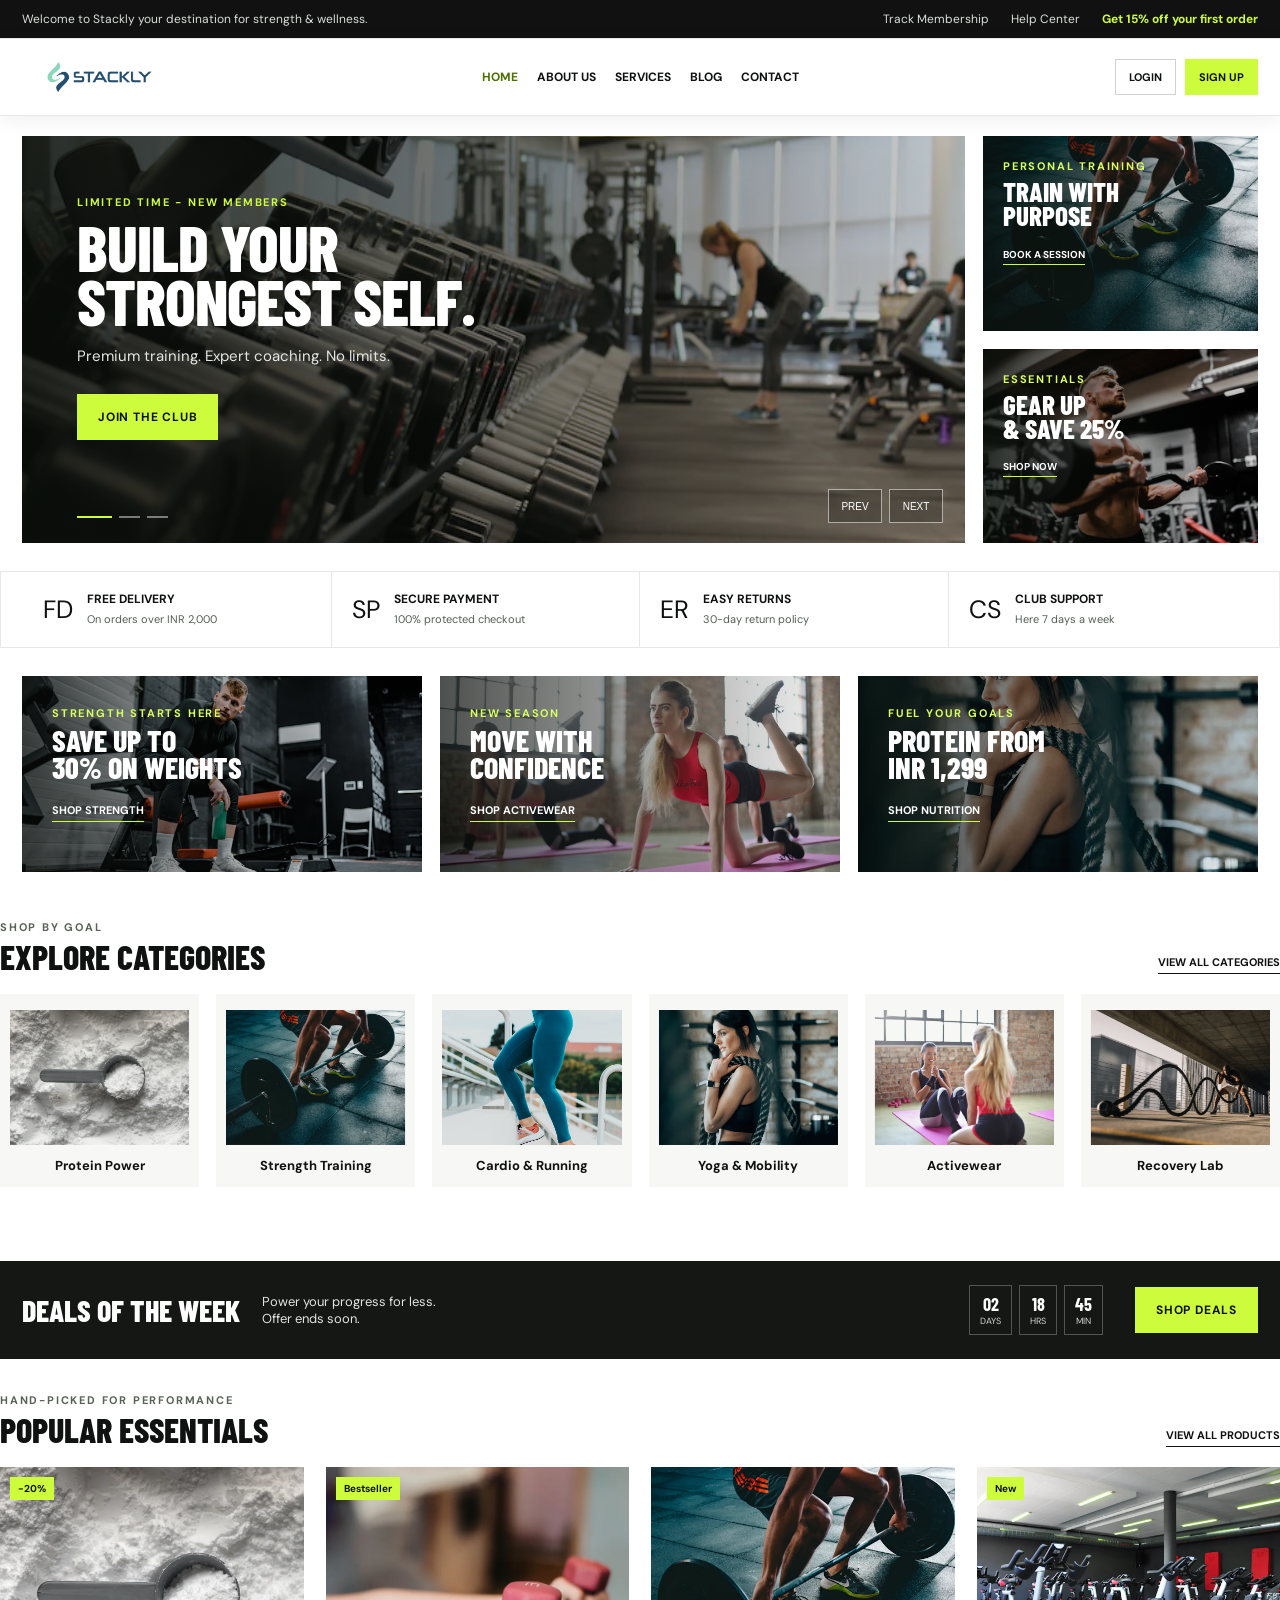
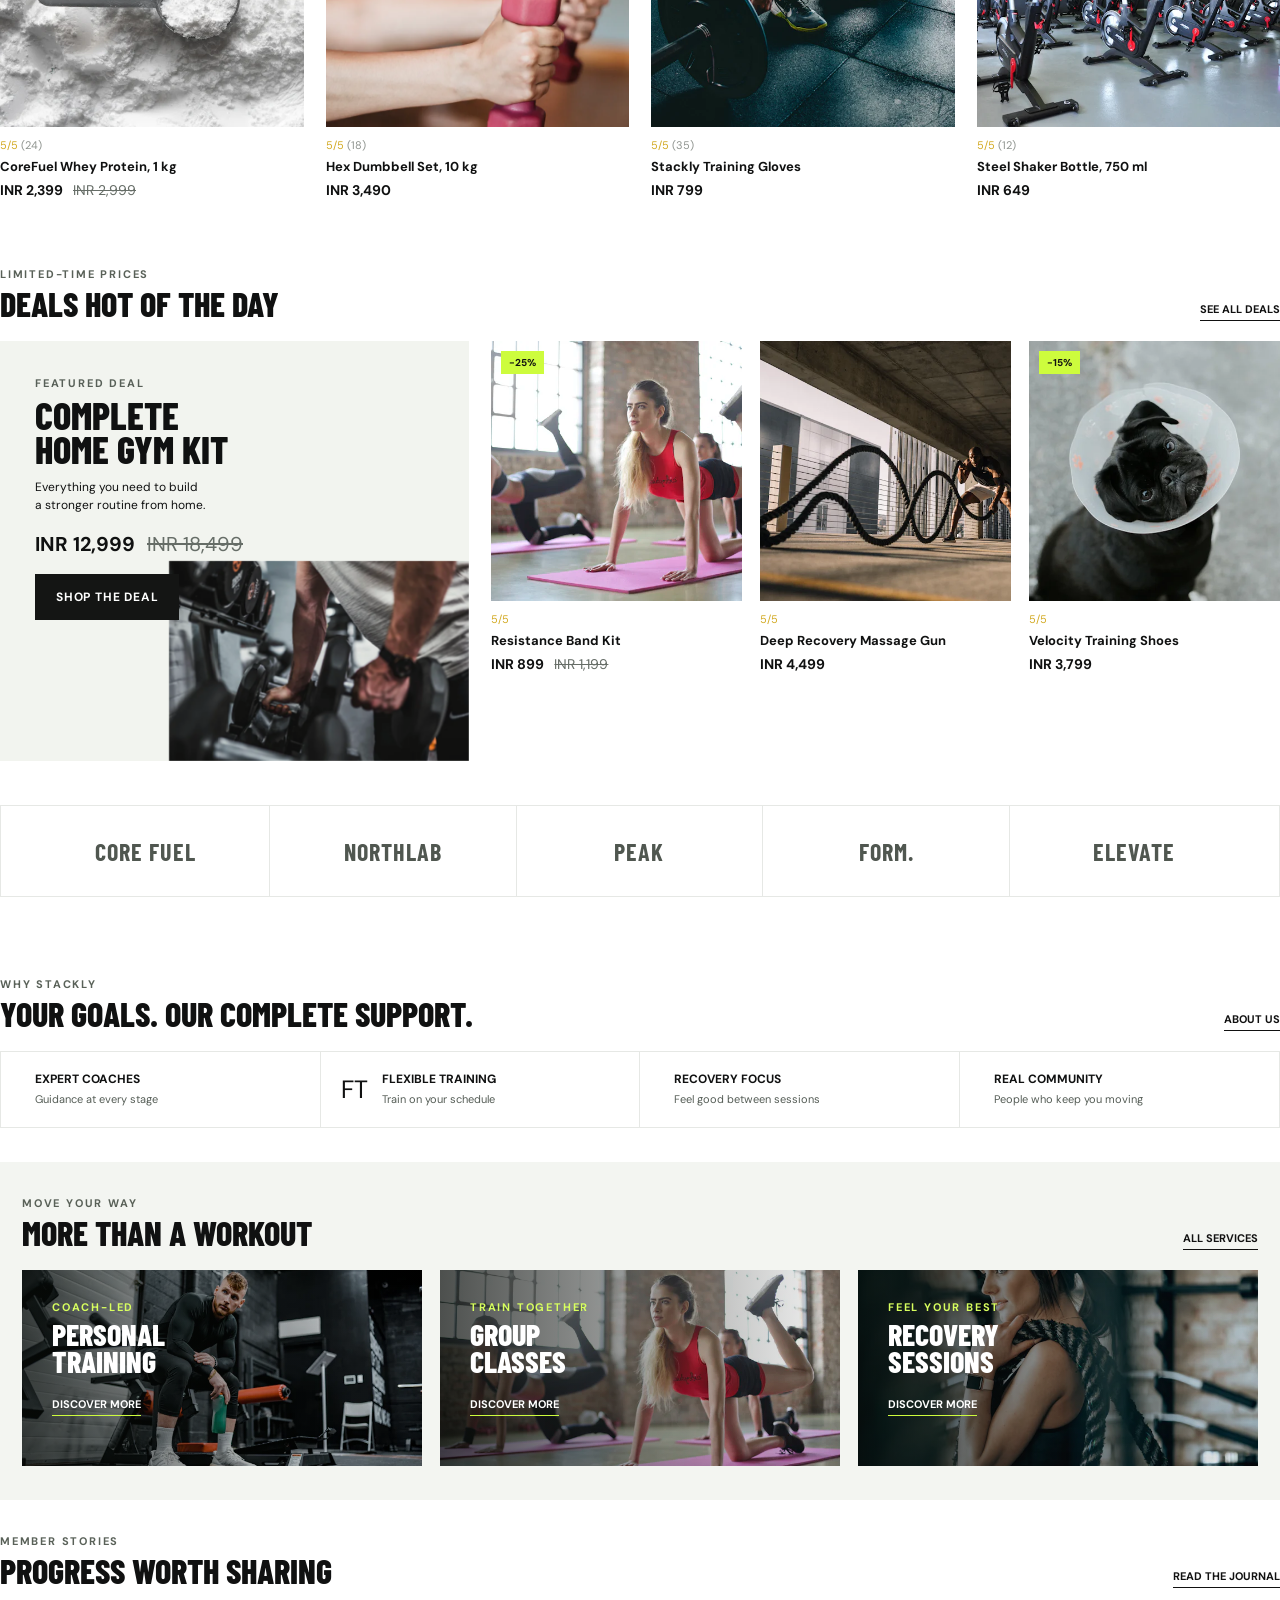
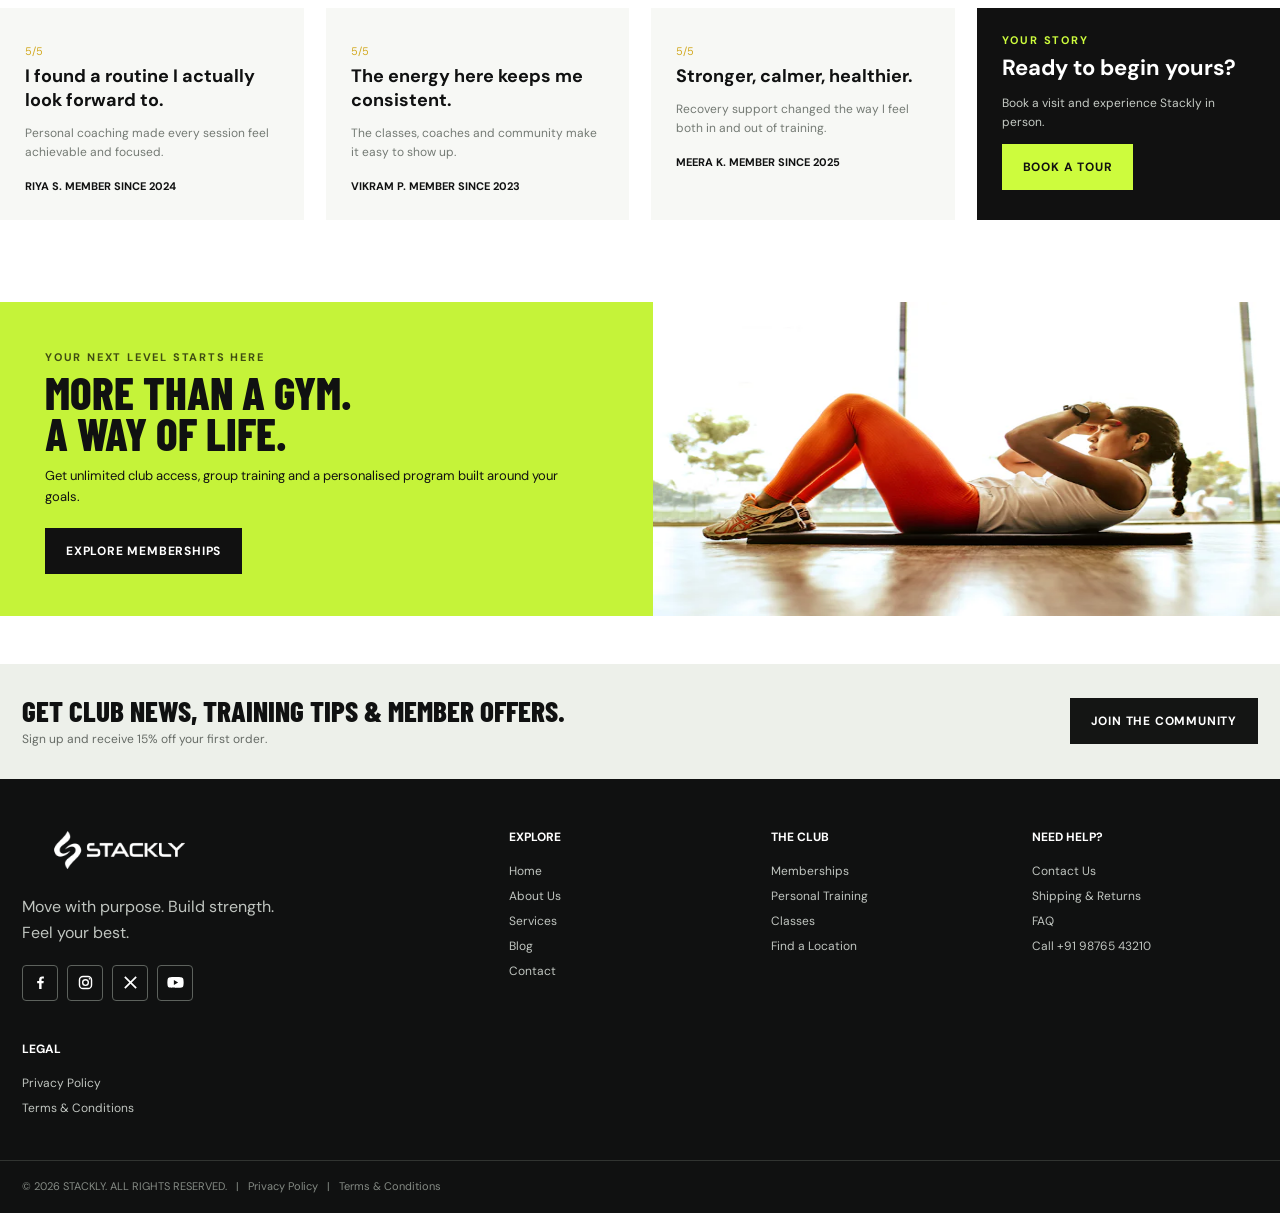
==== commit 4530d074: "update" ====
--- a/index.html
+++ b/index.html
@@ -58,36 +58,36 @@
 .mobile-menu-intro{display:none}
 @media(max-width:950px){body>nav .navlinks.mobile-open{background:radial-gradient(ellipse at 85% 12%,#283321 0,transparent 42%),#101411!important;padding:36px clamp(28px,9vw,110px)!important;justify-content:center;animation:premiumMenuIn .32s ease-out both}body>nav .mobile-menu-intro{display:grid;gap:5px;margin-bottom:clamp(28px,7vh,60px);color:#fff}body>nav .mobile-menu-intro span{font:800 26px 'DM Sans',sans-serif;letter-spacing:2px}body>nav .mobile-menu-intro small{color:#c5ed38;font-size:10px;font-weight:700;letter-spacing:2.1px}body>nav .navlinks.mobile-open>a{padding:clamp(13px,2.5vh,23px) 4px;font-size:clamp(19px,4vw,27px);letter-spacing:.3px;transition:color .18s,padding-left .18s}body>nav .navlinks.mobile-open>a:hover{padding-left:12px;color:#c5ed38!important}body>nav .mobile-menu-auth{margin-top:clamp(25px,6vh,48px)}body>nav .mobile-menu-auth a{min-height:54px;border-color:#626d5d;border-radius:7px;font-size:13px;letter-spacing:.7px;text-transform:uppercase;transition:transform .18s,background .18s}body>nav .mobile-menu-auth a:hover{transform:translateY(-2px)}body>nav .site-menu-toggle{display:grid;place-content:center;gap:4px;width:46px;height:46px;padding:0;border:1px solid #dce1d9;border-radius:50%;background:#fff;color:#111;cursor:pointer;transition:background .2s,border-color .2s}body>nav .site-menu-toggle span{display:block;width:17px;height:2px;border-radius:2px;background:currentColor;transition:transform .2s,opacity .2s}body>nav .site-menu-toggle small{position:absolute;width:1px;height:1px;overflow:hidden;clip-path:inset(50%)}body>nav .site-menu-toggle[aria-expanded="true"]{position:fixed;top:14px;right:20px;z-index:1002;background:#1c241b;border-color:#57614f;color:#c5ed38}body>nav .site-menu-toggle[aria-expanded="true"] span:first-child{transform:translateY(6px) rotate(45deg)}body>nav .site-menu-toggle[aria-expanded="true"] span:nth-child(2){opacity:0}body>nav .site-menu-toggle[aria-expanded="true"] span:nth-child(3){transform:translateY(-6px) rotate(-45deg)}}
 @keyframes premiumMenuIn{from{opacity:0;transform:translateY(10px)}to{opacity:1;transform:none}}
-</style></head>
+</style><style>.mobile-menu-auth{display:none}</style><style>@media(max-width:950px){body>nav .mobile-menu-auth{display:none!important}body>nav .navlinks.mobile-open .mobile-menu-auth{display:grid!important}}</style><style>.slide-arrows button{width:54px;font-size:10px;text-transform:uppercase}</style></head>
 <body>
-  <div class="topbar"><div class="wrap"><span>Welcome to IRONCORE  your destination for strength & wellness.</span><div class="toplinks"><a href="#">Track Membership</a><a href="#">Help Center</a><a class="accent" href="#">Get 15% off your first order</a></div></div></div>
+  <div class="topbar"><div class="wrap"><span>Welcome to IRONCORE  your destination for strength & wellness.</span><div class="toplinks"><a href="404.html">Track Membership</a><a href="404.html">Help Center</a><a class="accent" href="404.html">Get 15% off your first order</a></div></div></div>
   <nav><div class="wrap"><a class="logo" href="index.html" aria-label="IRONCORE home"></a><div class="navlinks"><a href="index.html">HOME</a><a href="about.html">ABOUT US</a><a href="services.html">SERVICES</a><a href="blog.html">BLOG</a><a href="contact.html">CONTACT</a></div><div class="navright"><a class="login" href="login.html">LOGIN</a><a class="signup" href="signup.html">SIGN UP</a></div></div></nav>
   <main id="home">
     <div class="wrap hero-grid">
-      <section class="hero" id="hero-slider"><div class="hero-copy"><div class="eyebrow" id="hero-kicker" style="color:var(--lime)">LIMITED TIME - NEW MEMBERS</div><h1 id="hero-title">BUILD YOUR<br>STRONGEST SELF.</h1><p id="hero-text">Premium training. Expert coaching. No limits.</p><a class="button" id="hero-link" href="#membership"><span id="hero-cta">Join the club</span> <b>&gt;</b></a></div><div class="dots" aria-label="Hero slides"><i class="active"></i><i></i><i></i></div><div class="slide-arrows"><button type="button" aria-label="Previous slide">&lt;</button><button type="button" aria-label="Next slide">&gt;</button></div></section>
-      <aside class="sidepromos"><div class="promo one"><div class="eyebrow" style="color:#dce4d9">PERSONAL TRAINING</div><h3>Train with<br>purpose</h3><a href="#">Book a session  </a></div><div class="promo two"><div class="eyebrow" style="color:#dce4d9">ESSENTIALS</div><h3>Gear up<br>& save 25%</h3><a href="#shop">Shop now  </a></div></aside>
+      <section class="hero" id="hero-slider"><div class="hero-copy"><div class="eyebrow" id="hero-kicker" style="color:var(--lime)">LIMITED TIME - NEW MEMBERS</div><h1 id="hero-title">BUILD YOUR<br>STRONGEST SELF.</h1><p id="hero-text">Premium training. Expert coaching. No limits.</p><a class="button" id="hero-link" href="404.html"><span id="hero-cta">Join the club</span></a></div><div class="dots" aria-label="Hero slides"><i class="active"></i><i></i><i></i></div><div class="slide-arrows"><button type="button" aria-label="Previous slide">Prev</button><button type="button" aria-label="Next slide">Next</button></div></section>
+      <aside class="sidepromos"><div class="promo one"><div class="eyebrow" style="color:#dce4d9">PERSONAL TRAINING</div><h3>Train with<br>purpose</h3><a href="404.html">Book a session  </a></div><div class="promo two"><div class="eyebrow" style="color:#dce4d9">ESSENTIALS</div><h3>Gear up<br>& save 25%</h3><a href="404.html">Shop now  </a></div></aside>
     </div>
     <div class="wrap benefits"><div class="benefit"><div class="symbol">FD</div><div><b>Free delivery</b><span>On orders over INR 2,000</span></div></div><div class="benefit"><div class="symbol">SP</div><div><b>Secure payment</b><span>100% protected checkout</span></div></div><div class="benefit"><div class="symbol">ER</div><div><b>Easy returns</b><span>30-day return policy</span></div></div><div class="benefit"><div class="symbol">CS</div><div><b>Club support</b><span>Here 7 days a week</span></div></div></div>
-    <div class="wrap split-promos"><article class="wide-promo"><div class="eyebrow" style="color:var(--lime)">Strength starts here</div><h3>Save up to<br>30% on weights</h3><a href="#shop">Shop strength &gt;</a></article><article class="wide-promo"><div class="eyebrow" style="color:var(--lime)">New season</div><h3>Move with<br>confidence</h3><a href="#shop">Shop activewear &gt;</a></article><article class="wide-promo"><div class="eyebrow" style="color:var(--lime)">Fuel your goals</div><h3>Protein from<br>INR 1,299</h3><a href="#shop">Shop nutrition &gt;</a></article></div>
-    <section class="wrap section"><div class="section-title"><div><div class="eyebrow">Shop by goal</div><h2>Explore categories</h2></div><a class="view" href="#shop">View all categories  </a></div><div class="category-grid"><a class="category" href="#"><img src="assets/1593095948071-474c5cc2989d.webp" alt="Protein"><div>Protein Power</div></a><a class="category" href="#"><img src="assets/1517836357463-d25dfeac3438.webp" alt="Weights"><div>Strength Training</div></a><a class="category" href="#"><img src="assets/1538805060514-97d9cc17730c.webp" alt="Running"><div>Cardio & Running</div></a><a class="category" href="#"><img src="assets/1548690312-e3b507d8c110.webp" alt="Yoga"><div>Yoga & Mobility</div></a><a class="category" href="#"><img src="assets/1518459031867-a89b944bffe4.webp" alt="Clothes"><div>Activewear</div></a><a class="category" href="#"><img src="assets/1599058917212-d750089bc07e.webp" alt="Recovery"><div>Recovery Lab</div></a></div></section>
-    <div class="dealbar"><div class="wrap"><h3>Deals of the week</h3><p>Power your progress for less.<br>Offer ends soon.</p><div class="timer"><div class="time">02<small>days</small></div><div class="time">18<small>hrs</small></div><div class="time">45<small>min</small></div></div><a href="#shop" class="button">Shop deals  </a></div></div>
-    <section class="wrap section" id="shop"><div class="section-title"><div><div class="eyebrow">Hand-picked for performance</div><h2>Popular essentials</h2></div><a class="view" href="#">View all products  </a></div><div class="product-grid"><article class="product"><div class="product-img"><span class="tag">-20%</span><img src="assets/1593095948071-474c5cc2989d.webp" alt="Whey protein"><div class="quick">Add to cart</div></div><div class="stars">SSSSS <span style="color:#8e938e">(24)</span></div><h4>CoreFuel Whey Protein, 1 kg</h4><div class="price">a2,399 <span class="old">a2,999</span></div></article><article class="product"><div class="product-img"><span class="tag">Bestseller</span><img src="assets/1586401100295-7a8096fd231a.webp" alt="Dumbbells"><div class="quick">Add to cart</div></div><div class="stars">SSSSS <span style="color:#8e938e">(18)</span></div><h4>Hex Dumbbell Set, 10 kg</h4><div class="price">a3,490</div></article><article class="product"><div class="product-img"><img src="assets/1517836357463-d25dfeac3438.webp" alt="Gym gear"><div class="quick">Add to cart</div></div><div class="stars">SSSSS <span style="color:#8e938e">(35)</span></div><h4>IRONCORE Training Gloves</h4><div class="price">a799</div></article><article class="product"><div class="product-img"><span class="tag">New</span><img src="assets/1598289431512-b97b0917affc.webp" alt="Shaker"><div class="quick">Add to cart</div></div><div class="stars">SSSSS <span style="color:#8e938e">(12)</span></div><h4>Steel Shaker Bottle, 750 ml</h4><div class="price">a649</div></article></div></section>
-    <section class="wrap section"><div class="section-title"><div><div class="eyebrow">Limited-time prices</div><h2>Deals hot of the day</h2></div><a class="view" href="#shop">See all deals  </a></div><div class="deals-layout"><article class="feature-deal"><div class="eyebrow">Featured deal</div><h3>Complete home gym kit</h3><p>Everything you need to build a stronger routine from home.</p><div class="price">a12,999 <span class="old">a18,499</span></div><a class="button dark" href="#">Shop the deal  </a></article><div class="deal-products"><article class="product"><div class="product-img"><span class="tag">-25%</span><img src="assets/1518611012118-696072aa579a.webp" alt="Fitness band"><div class="quick">Add to cart</div></div><div class="stars">SSSSS</div><h4>Resistance Band Kit</h4><div class="price">a899 <span class="old">a1,199</span></div></article><article class="product"><div class="product-img"><img src="assets/1599058917212-d750089bc07e.webp" alt="Recovery gun"><div class="quick">Add to cart</div></div><div class="stars">SSSSS</div><h4>Deep Recovery Massage Gun</h4><div class="price">a4,499</div></article><article class="product"><div class="product-img"><span class="tag">-15%</span><img src="assets/1599443015574-be5fe8a05783.webp" alt="Shoes"><div class="quick">Add to cart</div></div><div class="stars">SSSSS</div><h4>Velocity Training Shoes</h4><div class="price">a3,799</div></article></div></div></section>
+    <div class="wrap split-promos"><article class="wide-promo"><div class="eyebrow" style="color:var(--lime)">Strength starts here</div><h3>Save up to<br>30% on weights</h3><a href="404.html">Shop strength</a></article><article class="wide-promo"><div class="eyebrow" style="color:var(--lime)">New season</div><h3>Move with<br>confidence</h3><a href="404.html">Shop activewear</a></article><article class="wide-promo"><div class="eyebrow" style="color:var(--lime)">Fuel your goals</div><h3>Protein from<br>INR 1,299</h3><a href="404.html">Shop nutrition</a></article></div>
+    <section class="wrap section"><div class="section-title"><div><div class="eyebrow">Shop by goal</div><h2>Explore categories</h2></div><a class="view" href="404.html">View all categories  </a></div><div class="category-grid"><a class="category" href="404.html"><img src="assets/1593095948071-474c5cc2989d.webp" alt="Protein"><div>Protein Power</div></a><a class="category" href="404.html"><img src="assets/1517836357463-d25dfeac3438.webp" alt="Weights"><div>Strength Training</div></a><a class="category" href="404.html"><img src="assets/1538805060514-97d9cc17730c.webp" alt="Running"><div>Cardio & Running</div></a><a class="category" href="404.html"><img src="assets/1548690312-e3b507d8c110.webp" alt="Yoga"><div>Yoga & Mobility</div></a><a class="category" href="404.html"><img src="assets/1518459031867-a89b944bffe4.webp" alt="Clothes"><div>Activewear</div></a><a class="category" href="404.html"><img src="assets/1599058917212-d750089bc07e.webp" alt="Recovery"><div>Recovery Lab</div></a></div></section>
+    <div class="dealbar"><div class="wrap"><h3>Deals of the week</h3><p>Power your progress for less.<br>Offer ends soon.</p><div class="timer"><div class="time">02<small>days</small></div><div class="time">18<small>hrs</small></div><div class="time">45<small>min</small></div></div><a href="404.html" class="button">Shop deals  </a></div></div>
+    <section class="wrap section" id="shop"><div class="section-title"><div><div class="eyebrow">Hand-picked for performance</div><h2>Popular essentials</h2></div><a class="view" href="404.html">View all products  </a></div><div class="product-grid"><article class="product"><div class="product-img"><span class="tag">-20%</span><img src="assets/1593095948071-474c5cc2989d.webp" alt="Whey protein"><div class="quick">Add to cart</div></div><div class="stars">5/5 <span style="color:#8e938e">(24)</span></div><h4>CoreFuel Whey Protein, 1 kg</h4><div class="price">INR 2,399 <span class="old">INR 2,999</span></div></article><article class="product"><div class="product-img"><span class="tag">Bestseller</span><img src="assets/1586401100295-7a8096fd231a.webp" alt="Dumbbells"><div class="quick">Add to cart</div></div><div class="stars">5/5 <span style="color:#8e938e">(18)</span></div><h4>Hex Dumbbell Set, 10 kg</h4><div class="price">INR 3,490</div></article><article class="product"><div class="product-img"><img src="assets/1517836357463-d25dfeac3438.webp" alt="Gym gear"><div class="quick">Add to cart</div></div><div class="stars">5/5 <span style="color:#8e938e">(35)</span></div><h4>IRONCORE Training Gloves</h4><div class="price">INR 799</div></article><article class="product"><div class="product-img"><span class="tag">New</span><img src="assets/1598289431512-b97b0917affc.webp" alt="Shaker"><div class="quick">Add to cart</div></div><div class="stars">5/5 <span style="color:#8e938e">(12)</span></div><h4>Steel Shaker Bottle, 750 ml</h4><div class="price">INR 649</div></article></div></section>
+    <section class="wrap section"><div class="section-title"><div><div class="eyebrow">Limited-time prices</div><h2>Deals hot of the day</h2></div><a class="view" href="404.html">See all deals  </a></div><div class="deals-layout"><article class="feature-deal"><div class="eyebrow">Featured deal</div><h3>Complete home gym kit</h3><p>Everything you need to build a stronger routine from home.</p><div class="price">INR 12,999 <span class="old">INR 18,499</span></div><a class="button dark" href="404.html">Shop the deal  </a></article><div class="deal-products"><article class="product"><div class="product-img"><span class="tag">-25%</span><img src="assets/1518611012118-696072aa579a.webp" alt="Fitness band"><div class="quick">Add to cart</div></div><div class="stars">5/5</div><h4>Resistance Band Kit</h4><div class="price">INR 899 <span class="old">INR 1,199</span></div></article><article class="product"><div class="product-img"><img src="assets/1599058917212-d750089bc07e.webp" alt="Recovery gun"><div class="quick">Add to cart</div></div><div class="stars">5/5</div><h4>Deep Recovery Massage Gun</h4><div class="price">INR 4,499</div></article><article class="product"><div class="product-img"><span class="tag">-15%</span><img src="assets/1599443015574-be5fe8a05783.webp" alt="Shoes"><div class="quick">Add to cart</div></div><div class="stars">5/5</div><h4>Velocity Training Shoes</h4><div class="price">INR 3,799</div></article></div></div></section>
     <div class="wrap brands"><div class="brand">CORE FUEL</div><div class="brand">NORTHLAB</div><div class="brand">PEAK</div><div class="brand">FORM.</div><div class="brand">ELEVATE</div></div>
-    <section class="wrap section"><div class="section-title"><div><div class="eyebrow">Why Stackly</div><h2>Your goals. Our complete support.</h2></div><a class="view" href="about.html">About us  </a></div><div class="benefits" style="margin:0"><div class="benefit"><div class="symbol"></div><div><b>Expert coaches</b><span>Guidance at every stage</span></div></div><div class="benefit"><div class="symbol">"</div><div><b>Flexible training</b><span>Train on your schedule</span></div></div><div class="benefit"><div class="symbol"></div><div><b>Recovery focus</b><span>Feel good between sessions</span></div></div><div class="benefit"><div class="symbol"></div><div><b>Real community</b><span>People who keep you moving</span></div></div></div></section>
+    <section class="wrap section"><div class="section-title"><div><div class="eyebrow">Why Stackly</div><h2>Your goals. Our complete support.</h2></div><a class="view" href="about.html">About us  </a></div><div class="benefits" style="margin:0"><div class="benefit"><div class="symbol"></div><div><b>Expert coaches</b><span>Guidance at every stage</span></div></div><div class="benefit"><div class="symbol">FT</div><div><b>Flexible training</b><span>Train on your schedule</span></div></div><div class="benefit"><div class="symbol"></div><div><b>Recovery focus</b><span>Feel good between sessions</span></div></div><div class="benefit"><div class="symbol"></div><div><b>Real community</b><span>People who keep you moving</span></div></div></div></section>
     <section class="section" style="background:#f3f5f1"><div class="wrap"><div class="section-title"><div><div class="eyebrow">Move your way</div><h2>More than a workout</h2></div><a class="view" href="services.html">All services  </a></div><div class="split-promos" style="margin-bottom:0"><article class="wide-promo"><div class="eyebrow" style="color:var(--lime)">Coach-led</div><h3>Personal<br>training</h3><a href="services.html">Discover more  </a></article><article class="wide-promo"><div class="eyebrow" style="color:var(--lime)">Train together</div><h3>Group<br>classes</h3><a href="services.html">Discover more  </a></article><article class="wide-promo"><div class="eyebrow" style="color:var(--lime)">Feel your best</div><h3>Recovery<br>sessions</h3><a href="services.html">Discover more  </a></article></div></div></section>
-    <section class="wrap section"><div class="section-title"><div><div class="eyebrow">Member stories</div><h2>Progress worth sharing</h2></div><a class="view" href="blog.html">Read the journal  </a></div><div class="product-grid"><article class="product" style="padding:25px;background:#f7f8f5"><div class="stars">SSSSS</div><h4 style="font-size:18px">I found a routine I actually look forward to.</h4><p style="font-size:12px;color:#747a74;line-height:1.6">Personal coaching made every session feel achievable and focused.</p><b style="font-size:11px">RIYA S.  MEMBER SINCE 2024</b></article><article class="product" style="padding:25px;background:#f7f8f5"><div class="stars">SSSSS</div><h4 style="font-size:18px">The energy here keeps me consistent.</h4><p style="font-size:12px;color:#747a74;line-height:1.6">The classes, coaches and community make it easy to show up.</p><b style="font-size:11px">VIKRAM P.  MEMBER SINCE 2023</b></article><article class="product" style="padding:25px;background:#f7f8f5"><div class="stars">SSSSS</div><h4 style="font-size:18px">Stronger, calmer, healthier.</h4><p style="font-size:12px;color:#747a74;line-height:1.6">Recovery support changed the way I feel both in and out of training.</p><b style="font-size:11px">MEERA K.  MEMBER SINCE 2025</b></article><article class="product" style="padding:25px;background:#111;color:#fff"><div class="eyebrow" style="color:var(--lime)">Your story</div><h4 style="font-size:22px">Ready to begin yours?</h4><p style="font-size:12px;color:#c6cbc5;line-height:1.6">Book a visit and experience Stackly in person.</p><a class="button" href="contact.html">Book a tour  </a></article></div></section>
-    <section class="wrap membership" id="membership"><div class="eyebrow" style="color:#3f4d12">Your next level starts here</div><h2>More than a gym.<br>A way of life.</h2><p>Get unlimited club access, group training and a personalised program built around your goals.</p><a class="button" href="contact.html">Explore memberships  </a></section>
-    <section class="club-strip"><div class="wrap"><div><h3>Get club news, training tips & member offers.</h3><p>Sign up and receive 15% off your first order.</p></div><a href="#" class="button dark">Join the community  </a></div></section>
+    <section class="wrap section"><div class="section-title"><div><div class="eyebrow">Member stories</div><h2>Progress worth sharing</h2></div><a class="view" href="blog.html">Read the journal  </a></div><div class="product-grid"><article class="product" style="padding:25px;background:#f7f8f5"><div class="stars">5/5</div><h4 style="font-size:18px">I found a routine I actually look forward to.</h4><p style="font-size:12px;color:#747a74;line-height:1.6">Personal coaching made every session feel achievable and focused.</p><b style="font-size:11px">RIYA S.  MEMBER SINCE 2024</b></article><article class="product" style="padding:25px;background:#f7f8f5"><div class="stars">5/5</div><h4 style="font-size:18px">The energy here keeps me consistent.</h4><p style="font-size:12px;color:#747a74;line-height:1.6">The classes, coaches and community make it easy to show up.</p><b style="font-size:11px">VIKRAM P.  MEMBER SINCE 2023</b></article><article class="product" style="padding:25px;background:#f7f8f5"><div class="stars">5/5</div><h4 style="font-size:18px">Stronger, calmer, healthier.</h4><p style="font-size:12px;color:#747a74;line-height:1.6">Recovery support changed the way I feel both in and out of training.</p><b style="font-size:11px">MEERA K.  MEMBER SINCE 2025</b></article><article class="product" style="padding:25px;background:#111;color:#fff"><div class="eyebrow" style="color:var(--lime)">Your story</div><h4 style="font-size:22px">Ready to begin yours?</h4><p style="font-size:12px;color:#c6cbc5;line-height:1.6">Book a visit and experience Stackly in person.</p><a class="button" href="404.html">Book a tour  </a></article></div></section>
+    <section class="wrap membership" id="membership"><div class="eyebrow" style="color:#3f4d12">Your next level starts here</div><h2>More than a gym.<br>A way of life.</h2><p>Get unlimited club access, group training and a personalised program built around your goals.</p><a class="button" href="404.html">Explore memberships  </a></section>
+    <section class="club-strip"><div class="wrap"><div><h3>Get club news, training tips & member offers.</h3><p>Sign up and receive 15% off your first order.</p></div><a href="404.html" class="button dark">Join the community  </a></div></section>
   </main>
-  <footer><div class="wrap footergrid"><div><a class="logo" href="index.html" aria-label="Stackly home"></a><p style="font-size:12px;line-height:1.6;max-width:270px;margin-top:20px">Move with purpose. Build strength. Feel your best.</p><div class="newsletter"><input placeholder="Your email address"><b style="color:var(--lime)">"</b></div><div class="socials" aria-label="Social media"><a href="404.html" aria-label="Facebook">f</a><a href="404.html" aria-label="Instagram"></a><a href="404.html" aria-label="X"></a><a href="404.html" aria-label="YouTube"></a></div></div><div><h5>Explore</h5><ul><li><a href="index.html">Home</a></li><li><a href="about.html">About Us</a></li><li><a href="services.html">Services</a></li><li><a href="blog.html">Blog</a></li><li><a href="contact.html">Contact</a></li></ul></div><div><h5>The Club</h5><ul><li><a href="services.html">Memberships</a></li><li><a href="services.html">Personal Training</a></li><li><a href="services.html">Classes</a></li><li><a href="contact.html">Find a Location</a></li></ul></div><div><h5>Need help?</h5><ul><li>Contact Us</li><li>Shipping & Returns</li><li>FAQ</li><li>Call +91 98765 43210</li></ul></div></div><div class="wrap copyright"> 2026 STACKLY. ALL RIGHTS RESERVED. &nbsp; | &nbsp; <a href="privacy.html">PRIVACY POLICY</a> &nbsp; | &nbsp; <a href="terms.html">TERMS &amp; CONDITIONS</a></div></footer>
+  <footer><div class="wrap footergrid"><div><a class="logo" href="index.html" aria-label="Stackly home"></a><p style="font-size:12px;line-height:1.6;max-width:270px;margin-top:20px">Move with purpose. Build strength. Feel your best.</p><div class="newsletter"><input placeholder="Your email address"></div><div class="socials" aria-label="Social media"><a href="404.html" aria-label="Facebook">f</a><a href="404.html" aria-label="Instagram"></a><a href="404.html" aria-label="X"></a><a href="404.html" aria-label="YouTube"></a></div></div><div><h5>Explore</h5><ul><li><a href="index.html">Home</a></li><li><a href="about.html">About Us</a></li><li><a href="services.html">Services</a></li><li><a href="blog.html">Blog</a></li><li><a href="contact.html">Contact</a></li></ul></div><div><h5>The Club</h5><ul><li><a href="services.html">Memberships</a></li><li><a href="services.html">Personal Training</a></li><li><a href="services.html">Classes</a></li><li><a href="contact.html">Find a Location</a></li></ul></div><div><h5>Need help?</h5><ul><li>Contact Us</li><li>Shipping & Returns</li><li>FAQ</li><li>Call +91 98765 43210</li></ul></div></div><div class="wrap copyright"> 2026 STACKLY. ALL RIGHTS RESERVED. &nbsp; | &nbsp; <a href="404.html">PRIVACY POLICY</a> &nbsp; | &nbsp; <a href="404.html">TERMS &amp; CONDITIONS</a></div></footer>
   <script src="site.js"></script>
   <script>
     (() => {
       const slides = [
-        { kicker: 'LIMITED TIME  NEW MEMBERS', title: 'BUILD YOUR<br>STRONGEST SELF.', text: 'Premium training. Expert coaching. No limits.', cta: 'Join the club', href: '#membership', image: 'assets/1534438327276-14e5300c3a48.webp' },
-        { kicker: 'PERFORMANCE MADE PERSONAL', title: 'TRAIN SMARTER.<br>GO FURTHER.', text: 'Personal coaching designed around the results you want.', cta: 'Meet our trainers', href: '#membership', image: 'assets/1538805060514-97d9cc17730c.webp' },
-        { kicker: 'MEMBER EXCLUSIVE', title: 'YOUR ROUTINE.<br>YOUR RESULTS.', text: 'Group fitness, recovery and full club access in one membership.', cta: 'Explore membership', href: '#membership', image: 'assets/1571019613454-1cb2f99b2d8b.webp' }
+        { kicker: 'LIMITED TIME  NEW MEMBERS', title: 'BUILD YOUR<br>STRONGEST SELF.', text: 'Premium training. Expert coaching. No limits.', cta: 'Join the club', href: '404.html', image: 'assets/1534438327276-14e5300c3a48.webp' },
+        { kicker: 'PERFORMANCE MADE PERSONAL', title: 'TRAIN SMARTER.<br>GO FURTHER.', text: 'Personal coaching designed around the results you want.', cta: 'Meet our trainers', href: '404.html', image: 'assets/1538805060514-97d9cc17730c.webp' },
+        { kicker: 'MEMBER EXCLUSIVE', title: 'YOUR ROUTINE.<br>YOUR RESULTS.', text: 'Group fitness, recovery and full club access in one membership.', cta: 'Explore membership', href: '404.html', image: 'assets/1571019613454-1cb2f99b2d8b.webp' }
       ];
       const hero = document.querySelector('#hero-slider'), copy = hero.querySelector('.hero-copy'), dots = [...hero.querySelectorAll('.dots i')];
       let current = 0, timer;
@@ -111,7 +111,6 @@
       hero.querySelectorAll('.slide-arrows button')[0].addEventListener('click', () => show(current - 1));
       hero.querySelectorAll('.slide-arrows button')[1].addEventListener('click', () => show(current + 1));
       timer = setInterval(() => show(current + 1), 5500);
-      document.querySelectorAll('a[href="#"]').forEach(link => link.href = '404.html');
     })();
   </script>
 </body>
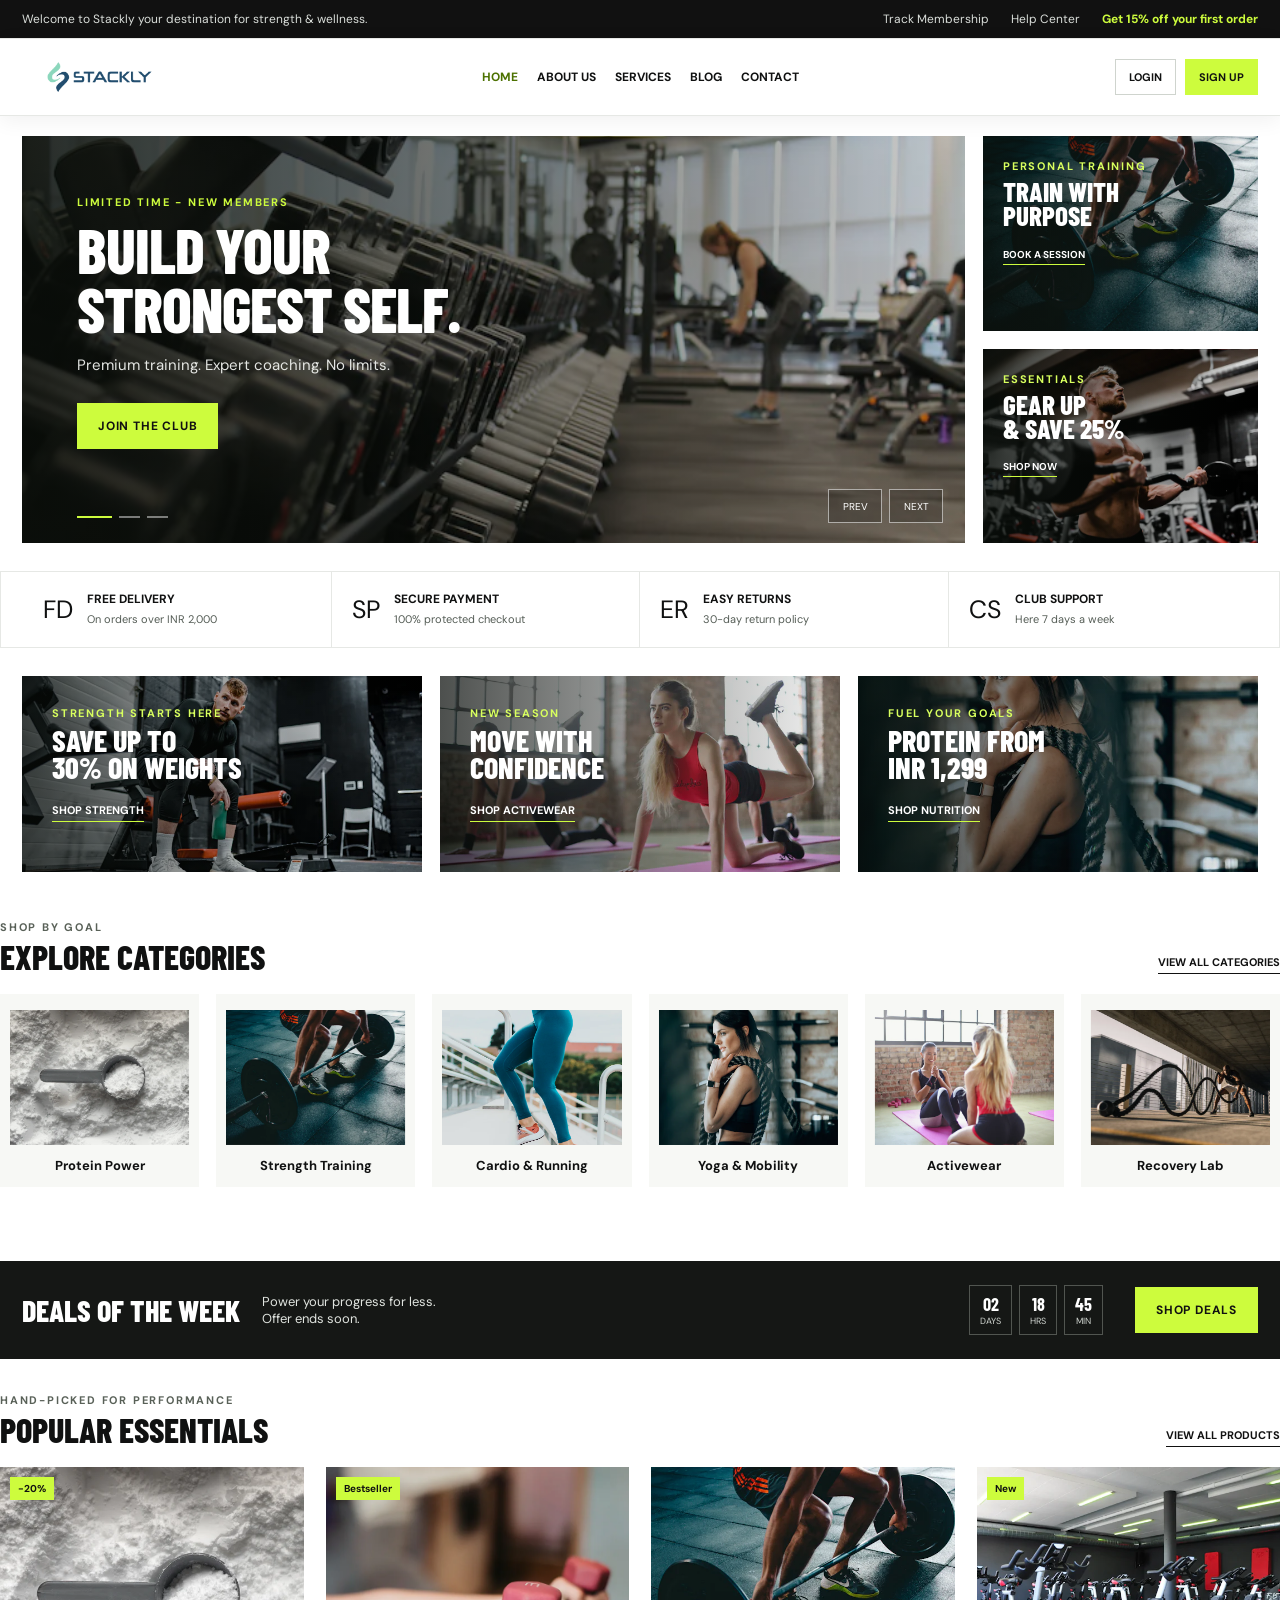
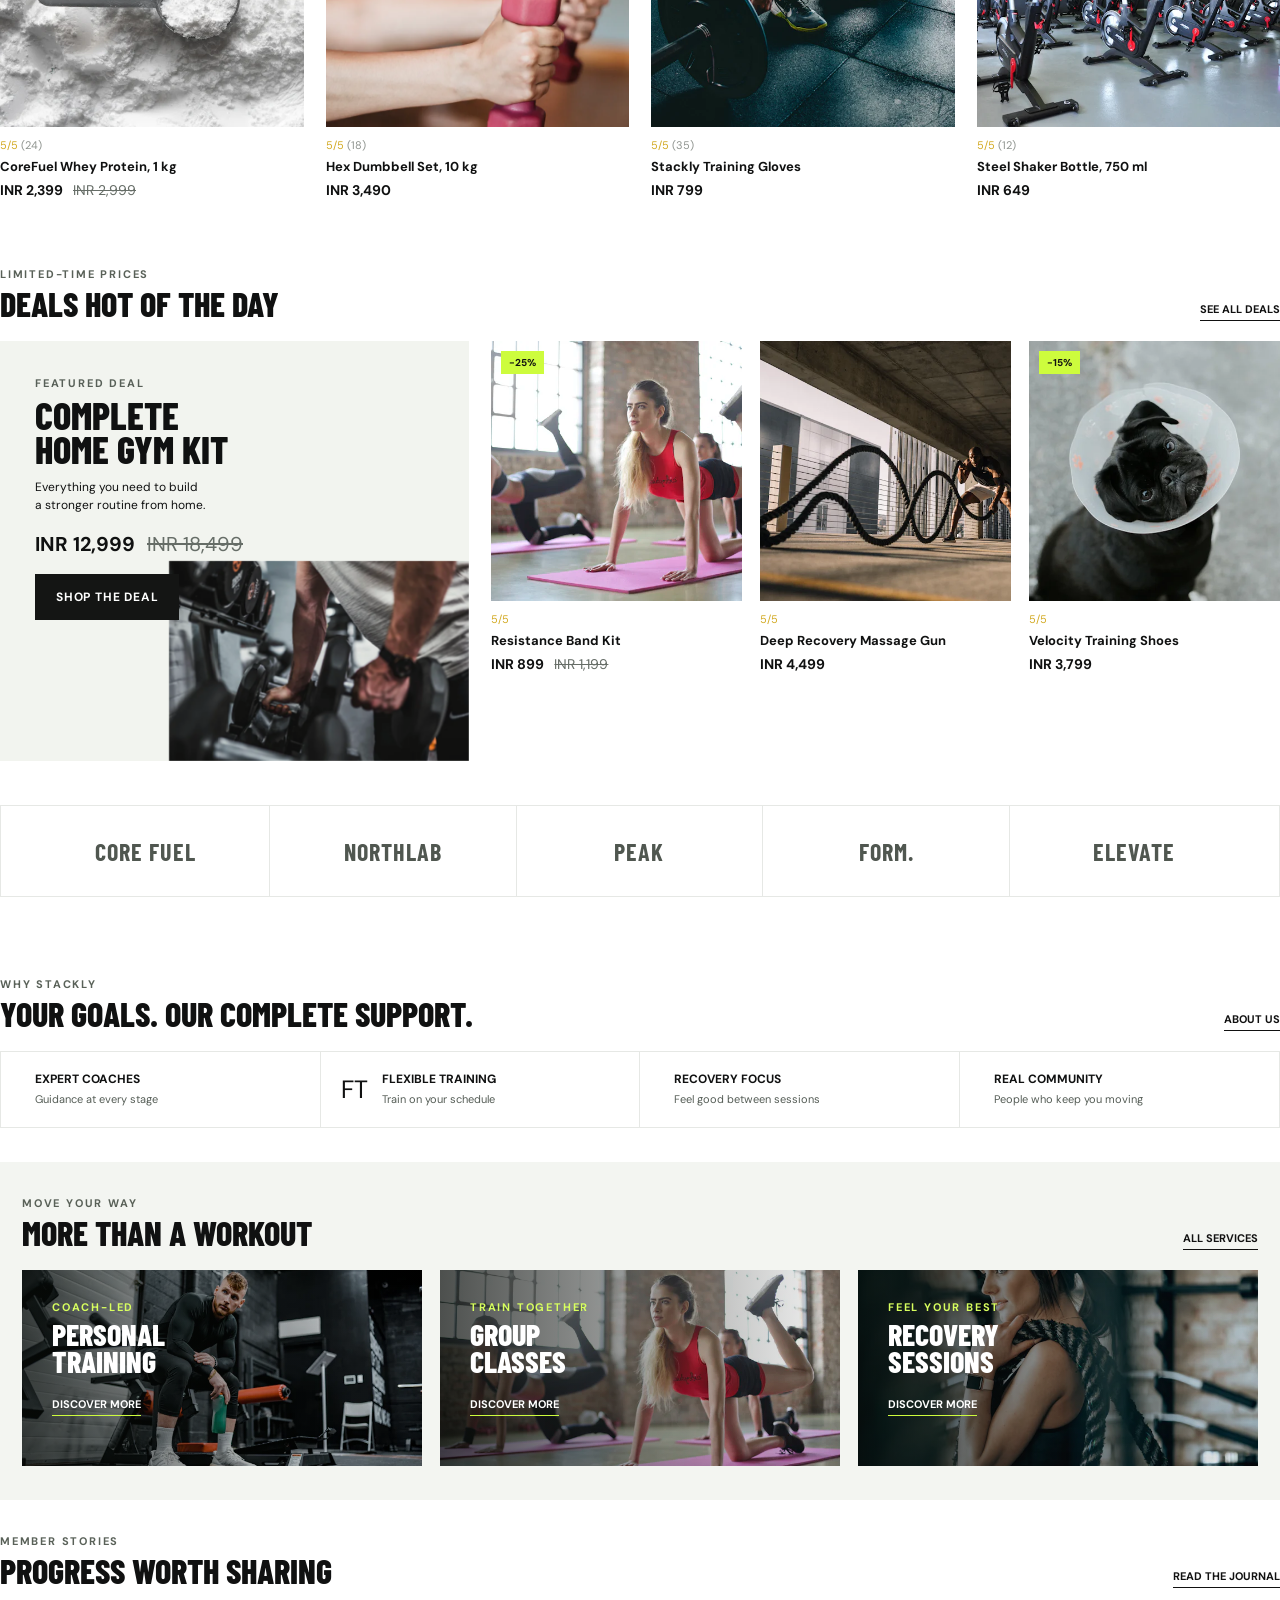
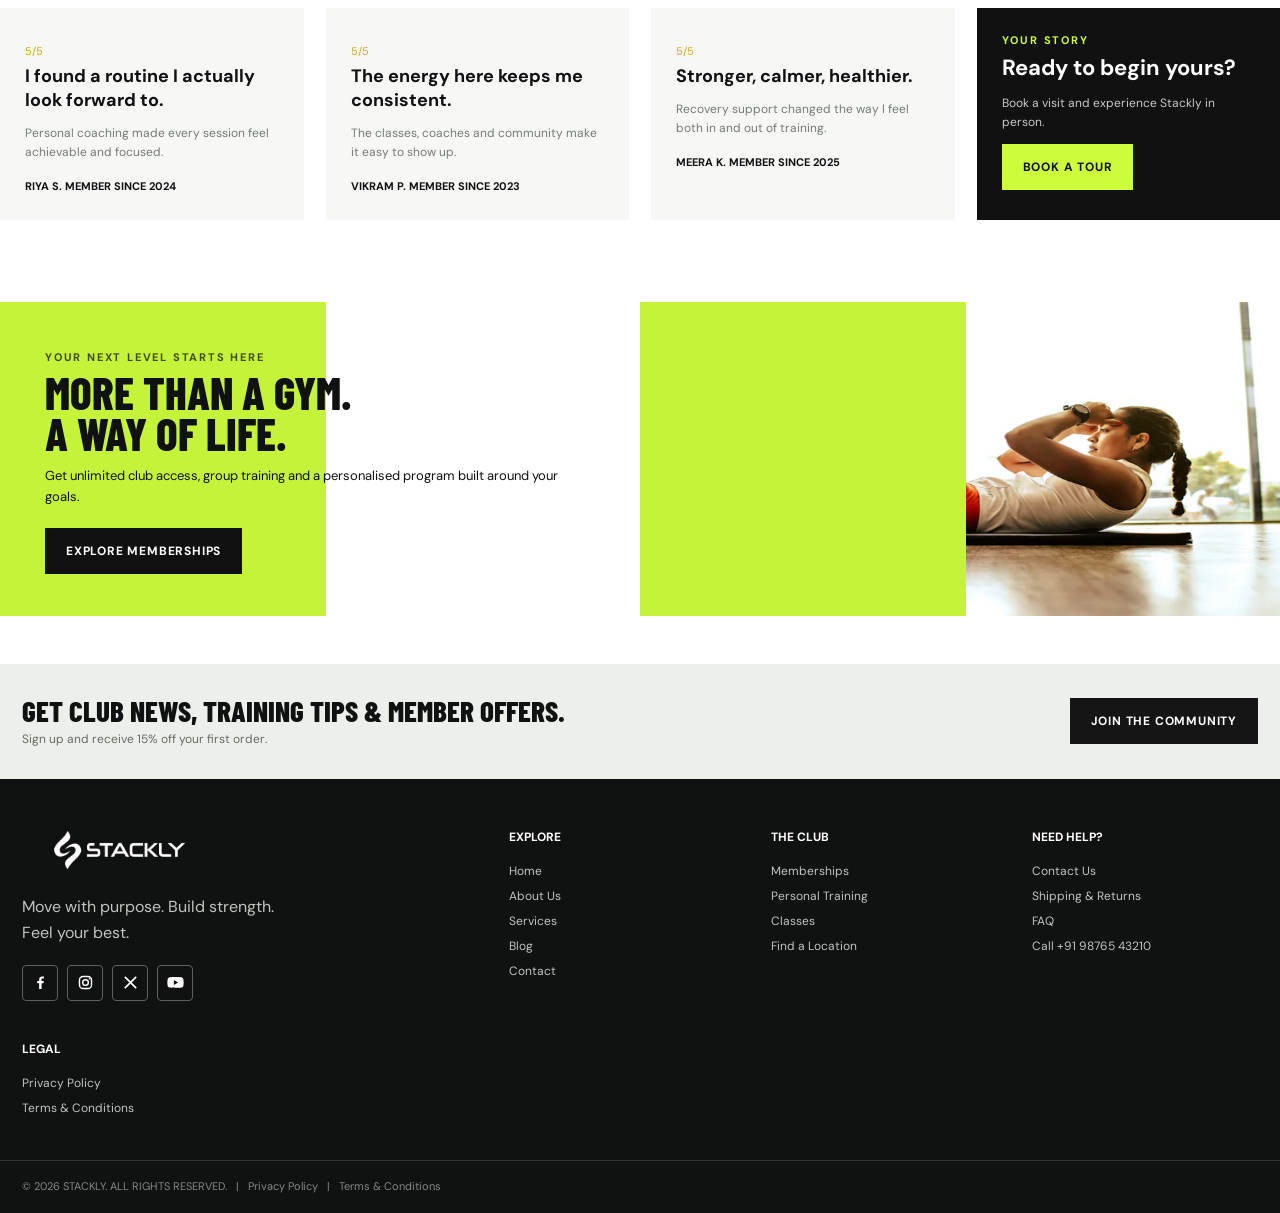
==== commit 944266ac: "update" ====
--- a/index.html
+++ b/index.html
@@ -58,7 +58,8 @@
 .mobile-menu-intro{display:none}
 @media(max-width:950px){body>nav .navlinks.mobile-open{background:radial-gradient(ellipse at 85% 12%,#283321 0,transparent 42%),#101411!important;padding:36px clamp(28px,9vw,110px)!important;justify-content:center;animation:premiumMenuIn .32s ease-out both}body>nav .mobile-menu-intro{display:grid;gap:5px;margin-bottom:clamp(28px,7vh,60px);color:#fff}body>nav .mobile-menu-intro span{font:800 26px 'DM Sans',sans-serif;letter-spacing:2px}body>nav .mobile-menu-intro small{color:#c5ed38;font-size:10px;font-weight:700;letter-spacing:2.1px}body>nav .navlinks.mobile-open>a{padding:clamp(13px,2.5vh,23px) 4px;font-size:clamp(19px,4vw,27px);letter-spacing:.3px;transition:color .18s,padding-left .18s}body>nav .navlinks.mobile-open>a:hover{padding-left:12px;color:#c5ed38!important}body>nav .mobile-menu-auth{margin-top:clamp(25px,6vh,48px)}body>nav .mobile-menu-auth a{min-height:54px;border-color:#626d5d;border-radius:7px;font-size:13px;letter-spacing:.7px;text-transform:uppercase;transition:transform .18s,background .18s}body>nav .mobile-menu-auth a:hover{transform:translateY(-2px)}body>nav .site-menu-toggle{display:grid;place-content:center;gap:4px;width:46px;height:46px;padding:0;border:1px solid #dce1d9;border-radius:50%;background:#fff;color:#111;cursor:pointer;transition:background .2s,border-color .2s}body>nav .site-menu-toggle span{display:block;width:17px;height:2px;border-radius:2px;background:currentColor;transition:transform .2s,opacity .2s}body>nav .site-menu-toggle small{position:absolute;width:1px;height:1px;overflow:hidden;clip-path:inset(50%)}body>nav .site-menu-toggle[aria-expanded="true"]{position:fixed;top:14px;right:20px;z-index:1002;background:#1c241b;border-color:#57614f;color:#c5ed38}body>nav .site-menu-toggle[aria-expanded="true"] span:first-child{transform:translateY(6px) rotate(45deg)}body>nav .site-menu-toggle[aria-expanded="true"] span:nth-child(2){opacity:0}body>nav .site-menu-toggle[aria-expanded="true"] span:nth-child(3){transform:translateY(-6px) rotate(-45deg)}}
 @keyframes premiumMenuIn{from{opacity:0;transform:translateY(10px)}to{opacity:1;transform:none}}
-</style><style>.mobile-menu-auth{display:none}</style><style>@media(max-width:950px){body>nav .mobile-menu-auth{display:none!important}body>nav .navlinks.mobile-open .mobile-menu-auth{display:grid!important}}</style><style>.slide-arrows button{width:54px;font-size:10px;text-transform:uppercase}</style></head>
+</style><style>.mobile-menu-auth{display:none}</style><style>@media(max-width:950px){body>nav .mobile-menu-auth{display:none!important}body>nav .navlinks.mobile-open .mobile-menu-auth{display:grid!important}}</style><style>.slide-arrows button{width:54px;font-size:10px;text-transform:uppercase}</style>  <link rel="stylesheet" href="responsive.css">
+</head>
 <body>
   <div class="topbar"><div class="wrap"><span>Welcome to IRONCORE  your destination for strength & wellness.</span><div class="toplinks"><a href="404.html">Track Membership</a><a href="404.html">Help Center</a><a class="accent" href="404.html">Get 15% off your first order</a></div></div></div>
   <nav><div class="wrap"><a class="logo" href="index.html" aria-label="IRONCORE home"></a><div class="navlinks"><a href="index.html">HOME</a><a href="about.html">ABOUT US</a><a href="services.html">SERVICES</a><a href="blog.html">BLOG</a><a href="contact.html">CONTACT</a></div><div class="navright"><a class="login" href="login.html">LOGIN</a><a class="signup" href="signup.html">SIGN UP</a></div></div></nav>
--- a/responsive.css
+++ b/responsive.css
@@ -0,0 +1,106 @@
+/* Shared layout safeguards and viewport-specific layouts for every page. */
+*,*::before,*::after{box-sizing:border-box}
+html{width:100%;max-width:100%;overflow-x:hidden!important;overscroll-behavior-x:none}
+body{position:relative;width:100%;max-width:100%;min-width:0;overflow-x:hidden!important;overscroll-behavior-x:none}
+body>header,body>nav,body>main,body>section,body>footer,body>.top,body>.topbar{max-width:100%;}
+img,video,iframe{max-width:100%}
+.wrap,.content{min-width:0}
+.wrap{width:100%}
+main,section,header,footer,article,form{min-width:0}
+.grid,.grid.two,.footergrid,.form,.hero-grid,.category-grid,.product-grid,.deal-products,.deals-layout,.split-promos,.benefits,.brands{min-width:0}
+.grid>* ,.footergrid>* ,.hero-grid>* ,.category-grid>* ,.product-grid>* ,.deal-products>* ,.deals-layout>* ,.split-promos>* ,.benefits>*{min-width:0}
+button,input,select,textarea{max-width:100%;font:inherit}
+table{max-width:100%}
+
+/* Home page */
+.hero-grid{grid-template-columns:minmax(0,1fr) 275px}
+.hero-grid>.hero,.sidepromos,.feature-deal{min-width:0}
+.hero h1{font-size:clamp(42px,5.8vw,72px);line-height:.92;overflow-wrap:anywhere}
+.membership{background-position:right center;background-size:50% 100%;padding-right:54%}
+.product-grid,.deal-products{grid-template-columns:repeat(4,minmax(0,1fr))}
+.deal-products{grid-template-columns:repeat(3,minmax(0,1fr))}
+.footergrid{grid-template-columns:minmax(0,2fr) repeat(3,minmax(0,1fr))}
+
+/* Public information pages and forms */
+.hero .wrap{min-width:0}
+.hero h1{font-size:clamp(42px,7vw,62px);line-height:.95}
+.quote{padding:clamp(24px,5vw,56px)}
+.quote p{font-size:clamp(24px,4vw,31px)}
+.image,.map{width:100%;min-width:0}
+.form textarea{grid-column:1/-1}
+.auth-main{width:100%;min-width:0}
+.auth-card{min-width:0}
+
+@media(max-width:1100px){
+  .hero-grid{grid-template-columns:minmax(0,1fr)}
+  .sidepromos{grid-template-columns:repeat(2,minmax(0,1fr))}
+  .sidepromos .promo{min-height:160px}
+  .category-grid{grid-template-columns:repeat(4,minmax(0,1fr))}
+  .product-grid{grid-template-columns:repeat(3,minmax(0,1fr))}
+  .membership{padding:40px 53% 40px 35px}
+}
+@media(max-width:760px){
+  .wrap{padding-inline:18px}
+  .top .wrap{flex-wrap:wrap}
+  .section{padding-block:42px}
+  .hero{min-height:350px}
+  .hero h1{font-size:clamp(40px,10vw,56px)}
+  .hero p{font-size:14px}
+  .section-title{align-items:flex-start;gap:12px;flex-wrap:wrap}
+  .section-title h2{font-size:clamp(28px,8vw,36px)}
+  .sidepromos{grid-template-columns:1fr 1fr}
+  .benefits{grid-template-columns:repeat(2,minmax(0,1fr))}
+  .benefit{border-bottom:1px solid var(--line)}
+  .benefit:nth-child(2){border-right:0}
+  .benefit:nth-last-child(-n+2){border-bottom:0}
+  .split-promos{grid-template-columns:repeat(2,minmax(0,1fr))}
+  .category-grid{grid-template-columns:repeat(3,minmax(0,1fr));gap:10px}
+  .product-grid{grid-template-columns:repeat(2,minmax(0,1fr));gap:16px}
+  .product-img,.deal-products .product-img{height:clamp(145px,42vw,230px)}
+  .deals-layout{grid-template-columns:1fr;gap:16px}
+  .feature-deal{min-height:300px}
+  .deal-products{grid-template-columns:repeat(3,minmax(0,1fr));gap:10px}
+  .deal-products .product h4{font-size:12px}
+  .membership{background:#c5f339;padding:32px 26px;min-height:0}
+  .membership h2{font-size:clamp(34px,9vw,45px)}
+  .dealbar .wrap{flex-wrap:wrap;align-items:flex-start}
+  .timer{margin-left:0}
+  .dealbar .button{margin-left:0}
+  .brands{grid-template-columns:repeat(3,minmax(0,1fr))}
+  .brand{height:68px;font-size:20px}
+  .brand:nth-child(3){border-right:0}
+  .brand:nth-child(n+4){border-top:1px solid var(--line)}
+  .club-strip .wrap{align-items:flex-start;flex-direction:column}
+  footer .footergrid{grid-template-columns:repeat(2,minmax(0,1fr))!important;gap:24px 16px}
+  footer .footer-brand{grid-column:1/-1}
+  .auth-main{padding:30px 16px}
+  .table{display:block;overflow-x:auto}
+}
+@media(max-width:480px){
+  .wrap{padding-inline:14px}
+  .top .wrap{justify-content:center;text-align:center}
+  body>nav .wrap{gap:10px}
+  body>nav .logo{width:130px;flex-basis:130px}
+  .hero{min-height:330px;padding:38px 20px}
+  .hero .dots{left:20px;bottom:18px}
+  .slide-arrows{right:14px;bottom:12px}
+  .sidepromos{grid-template-columns:1fr}
+  .sidepromos .promo{min-height:135px}
+  .category-grid{grid-template-columns:repeat(2,minmax(0,1fr))}
+  .category img{height:120px}
+  .split-promos{grid-template-columns:1fr}
+  .wide-promo{min-height:170px}
+  .deal-products{grid-template-columns:repeat(2,minmax(0,1fr))}
+  .benefits{grid-template-columns:1fr}
+  .benefit,.benefit:nth-child(2){border-right:0;border-bottom:1px solid var(--line)}
+  .benefit:last-child{border-bottom:0}
+  .brands{grid-template-columns:repeat(2,minmax(0,1fr))}
+  .brand:nth-child(3){border-right:1px solid var(--line)}
+  .brand:nth-child(even){border-right:0}
+  .brand:nth-child(n+3){border-top:1px solid var(--line)}
+  .time{padding:7px 8px;font-size:16px}
+  .form-options{align-items:flex-start;flex-direction:column}
+  .role-picker label{width:calc(50% - 5px)}
+  .auth-card{padding:23px 17px}
+}
+@media(prefers-reduced-motion:reduce){*{scroll-behavior:auto!important;animation-duration:.01ms!important;animation-iteration-count:1!important;transition-duration:.01ms!important}}
